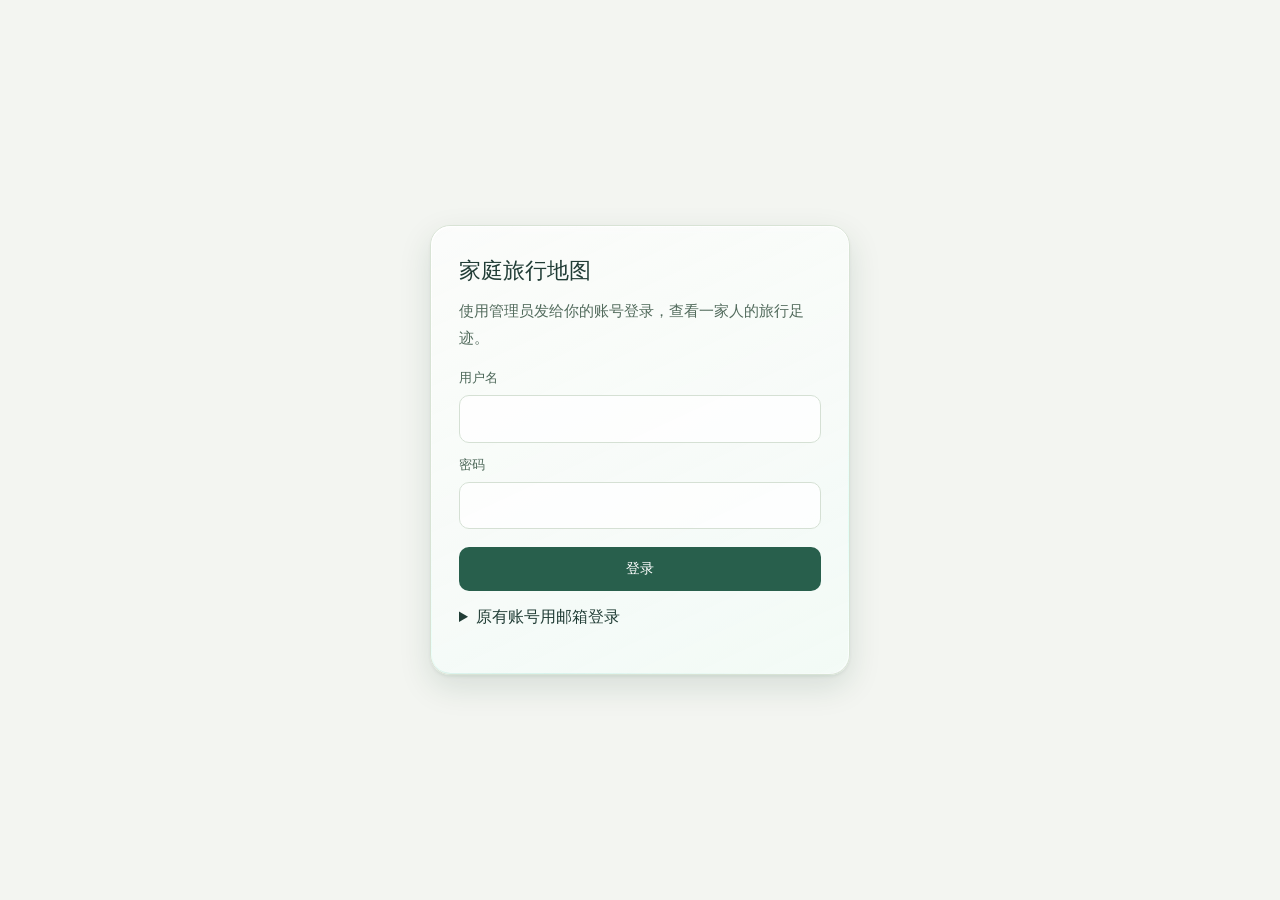
==== family-login-preview.html @ b5abd1bb "Refine both map UIs with convex glass and prevent map boundary overscroll" ====
<!doctype html>
<html lang="zh-CN">
<head>
  <meta name="referrer" content="no-referrer">
  <meta name="robots" content="noindex,nofollow">
  <meta charset="utf-8"><meta name="viewport" content="width=device-width,initial-scale=1,viewport-fit=cover">
  <meta name="theme-color" content="#f5f8f7"><meta name="description" content="把一家人走过的地方和照片，收藏在同一张地图上。">
  <title>我们的旅行地图</title>
  <link rel="icon" type="image/svg+xml" href="data:image/svg+xml,%3Csvg xmlns='http://www.w3.org/2000/svg' viewBox='0 0 48 48'%3E%3Crect width='48' height='48' rx='16' fill='%231ca58e'/%3E%3Cpath d='M24 7c-8 0-14 6-14 14 0 10 14 21 14 21s14-11 14-21c0-8-6-14-14-14zm0 19a6 6 0 1 1 0-12 6 6 0 0 1 0 12z' fill='white'/%3E%3C/svg%3E">
  <link rel="stylesheet" href="./leaflet.css" crossorigin="">
  <style>
    :root{font-family:Inter,-apple-system,BlinkMacSystemFont,"Segoe UI","PingFang SC","Microsoft YaHei",sans-serif;color:#213b44;background:#f5f8f7;font-synthesis:none;text-rendering:optimizeLegibility}*{box-sizing:border-box}body{margin:0;min-width:320px;height:100dvh;overflow:hidden}button,input,textarea{font:inherit}button{cursor:pointer}.app{height:100dvh;display:grid;grid-template-columns:310px minmax(0,1fr);position:relative}.rail{background:#f8fbfa;border-right:1px solid #e5eeeb;display:flex;flex-direction:column;z-index:500;padding:25px 21px 18px;min-width:0}.brand{display:flex;align-items:center;gap:11px;margin:0 0 23px}.brand-mark{width:40px;height:40px;border-radius:14px;background:#1ca58e;display:grid;place-items:center;color:white;box-shadow:0 5px 14px #1ca58e33}.brand-mark svg{width:23px}.brand h1{font-size:18px;letter-spacing:-.4px;margin:0;font-weight:750}.brand p{color:#82969a;font-size:13px;margin:3px 0 0}.search-wrap{position:relative}.search{width:100%;height:46px;border:1px solid #dfe9e6;border-radius:14px;padding:0 14px 0 41px;background:white;outline:0;font-size:15px;color:#233d43}.search:focus{border-color:#46b9a3;box-shadow:0 0 0 3px #1ca58e18}.search-icon{position:absolute;left:14px;top:14px;color:#82969a}.search-results{position:absolute;top:51px;left:0;right:0;background:white;border:1px solid #e2ebe8;border-radius:14px;box-shadow:0 12px 28px #193e3a1a;z-index:1000;overflow:hidden;display:none}.search-results.show{display:block}.search-result{display:block;width:100%;border:0;background:white;text-align:left;padding:12px 14px;color:#29434a}.search-result:hover{background:#f1f8f6}.search-result strong{display:block;font-size:14px}.search-result span{display:block;font-size:12px;color:#82969a;margin-top:3px}.section-head{display:flex;align-items:center;justify-content:space-between;margin:25px 0 11px}.section-head h2{font-size:14px;margin:0;color:#486067;font-weight:700}.count{font-size:12px;color:#83979b;background:#eaf1ef;border-radius:99px;padding:3px 8px}.place-list{overflow:auto;flex:1;margin:0 -8px;padding:0 8px}.place-row{display:flex;gap:11px;align-items:center;width:100%;border:0;background:transparent;text-align:left;padding:10px;border-radius:13px;color:#2d474e}.place-row:hover,.place-row.active{background:#eaf5f2}.place-emoji{width:39px;height:39px;border-radius:12px;background:#ddf2ec;display:grid;place-items:center;font-size:20px;flex:none}.place-row strong{display:block;font-size:14px;line-height:1.3}.place-row small{display:block;color:#7d9195;font-size:12px;margin-top:4px}.empty-list{color:#809397;font-size:14px;line-height:1.65;padding:14px 10px}.rail-foot{border-top:1px solid #e6eeeb;padding:13px 3px 0;color:#8a9b9d;font-size:12px;line-height:1.5}.map-shell{position:relative;min-width:0;height:100dvh;background:#dce9e7}.map{width:100%;height:100%}.leaflet-container{background:#dce9e7;font:inherit}.leaflet-control-attribution{font-size:10px!important}.map-top{position:absolute;z-index:450;top:22px;left:23px;right:23px;display:flex;justify-content:space-between;align-items:flex-start;pointer-events:none}.map-caption,.map-actions{pointer-events:auto}.map-caption{background:#ffffffed;backdrop-filter:blur(12px);border:1px solid #e7eeec;border-radius:15px;padding:12px 15px;box-shadow:0 4px 18px #23453e12}.map-caption b{font-size:14px;display:block}.map-caption span{font-size:12px;color:#7b8e91;display:block;margin-top:4px}.map-actions{display:flex;gap:9px}.pill-btn,.icon-btn{border:1px solid #e0e9e6;background:#ffffffed;color:#345057;box-shadow:0 4px 18px #23453e12;border-radius:13px;height:44px;padding:0 14px;display:flex;gap:8px;align-items:center;font-size:14px;font-weight:650}.pill-btn:hover,.icon-btn:hover{background:white;transform:translateY(-1px)}.pill-btn.primary{background:#1ca58e;color:#fff;border-color:#1ca58e}.pill-btn.primary:hover{background:#158a77}.icon-btn{width:44px;padding:0;justify-content:center}.map-hint{position:absolute;z-index:400;left:50%;bottom:22px;transform:translateX(-50%);background:#fffefaed;border:1px solid #e7eeec;padding:10px 15px;border-radius:99px;color:#5c7378;font-size:13px;box-shadow:0 5px 20px #23453e14;white-space:nowrap}.pin{width:34px;height:42px;position:relative}.pin-core{position:absolute;top:0;left:3px;width:28px;height:28px;background:#ee7960;border:3px solid white;border-radius:50% 50% 50% 5px;transform:rotate(-45deg);box-shadow:0 3px 8px #24413d48}.pin-core:after{content:"";position:absolute;width:7px;height:7px;border-radius:50%;background:white;top:8px;left:8px}.leaflet-marker-icon.selected-pin .pin-core{background:#158e7d;transform:rotate(-45deg) scale(1.12)}.panel{position:absolute;right:20px;top:20px;bottom:20px;width:min(390px,calc(100% - 40px));z-index:600;background:#fff;border:1px solid #e6eeeb;border-radius:22px;box-shadow:0 18px 50px #123b3533;display:flex;flex-direction:column;overflow:hidden;transform:translateX(calc(100% + 30px));transition:transform .28s cubic-bezier(.2,.75,.25,1)}.panel.open{transform:translateX(0)}.panel-head{padding:20px 20px 16px;border-bottom:1px solid #edf1ef;display:flex;align-items:flex-start;justify-content:space-between;gap:10px}.eyebrow{font-size:11px;letter-spacing:.08em;color:#1ca58e;font-weight:750}.panel-head h2{font-size:21px;margin:5px 0 0;line-height:1.2;overflow-wrap:anywhere}.panel-close{border:0;background:#f2f6f5;width:34px;height:34px;border-radius:11px;color:#5e7378;font-size:20px;flex:none}.panel-body{padding:18px 20px 26px;overflow:auto;flex:1}.field{margin-bottom:15px}.field label,.photo-head{display:block;color:#51686d;font-size:13px;font-weight:700;margin-bottom:7px}.field input,.field textarea{width:100%;border:1px solid #dfe8e5;border-radius:11px;padding:11px 12px;color:#29434a;background:#fbfdfc;font-size:15px;outline:none}.field input:focus,.field textarea:focus{border-color:#47b8a2;box-shadow:0 0 0 3px #1ca58e16}.field textarea{resize:vertical;min-height:72px;line-height:1.55}.field textarea.story{min-height:104px}.photo-head{display:flex;justify-content:space-between;align-items:center}.photo-head span{color:#849699;font-size:12px;font-weight:500}.photo-grid{display:grid;grid-template-columns:repeat(2,minmax(0,1fr));gap:9px}.photo-card{position:relative;aspect-ratio:1.2;border-radius:12px;overflow:hidden;background:#eaf2ef}.photo-card img{width:100%;height:100%;object-fit:cover;display:block}.photo-remove{position:absolute;top:6px;right:6px;border:0;background:#193c39d9;color:white;border-radius:50%;width:28px;height:28px;font-size:17px;line-height:1}.add-photo{aspect-ratio:1.2;border:1px dashed #a9c9c0;background:#f4faf8;border-radius:12px;color:#277d70;display:flex;flex-direction:column;align-items:center;justify-content:center;gap:5px;font-size:13px;font-weight:650}.add-photo:hover{background:#eaf7f3}.add-photo span:first-child{font-size:23px;font-weight:400}.panel-actions{display:flex;gap:8px;margin-top:19px}.save-btn,.delete-btn{height:43px;border-radius:12px;border:0;padding:0 15px;font-weight:700;font-size:14px}.save-btn{background:#1ca58e;color:#fff;flex:1}.save-btn:hover{background:#158a77}.delete-btn{background:#fff2ef;color:#b65241}.delete-btn:hover{background:#fee3dc}.toast{position:fixed;z-index:2000;bottom:23px;left:50%;transform:translate(-50%,14px);background:#1d4644;color:white;padding:11px 16px;border-radius:12px;font-size:14px;box-shadow:0 8px 30px #143b3a40;opacity:0;transition:.2s;pointer-events:none}.toast.show{opacity:1;transform:translate(-50%,0)}.modal-backdrop{position:fixed;inset:0;background:#16363378;z-index:1200;display:none;place-items:center;padding:18px}.modal-backdrop.show{display:grid}.modal{background:white;width:min(430px,100%);border-radius:20px;padding:23px;box-shadow:0 20px 60px #112f2c45}.modal h2{font-size:20px;margin:0}.modal p{color:#75898c;font-size:14px;line-height:1.55;margin:8px 0 18px}.modal .field{margin-bottom:13px}.modal-actions{display:flex;justify-content:flex-end;gap:9px;margin-top:20px}.cancel-btn{border:1px solid #dfe8e5;background:white;color:#52696e;border-radius:11px;padding:0 15px;height:42px}.toast.error{background:#a5473d}.leaflet-popup-content-wrapper{border-radius:13px}.leaflet-popup-content{font-size:14px;margin:12px 15px}.leaflet-popup-content b{font-size:15px}.leaflet-popup-content span{color:#768b8e;font-size:12px}
    @media(max-width:760px){.app{grid-template-columns:1fr;grid-template-rows:1fr}.rail{position:absolute;left:10px;right:10px;top:10px;padding:10px 12px;border:1px solid #e5eeeb;border-radius:17px;box-shadow:0 5px 22px #23453e18;background:#ffffffed;backdrop-filter:blur(12px);height:auto;max-height:45dvh}.brand{margin:0 0 9px}.brand-mark{width:34px;height:34px;border-radius:12px}.brand h1{font-size:16px}.brand p{font-size:12px}.section-head{margin:10px 0 3px}.place-list{max-height:100px}.rail-foot{display:none}.map-shell{height:100dvh}.map-top{top:auto;bottom:70px;left:12px;right:12px;align-items:flex-end}.map-caption{display:none}.map-actions{margin-left:auto}.map-hint{bottom:17px;font-size:12px;padding:9px 13px}.panel{top:auto;left:8px;right:8px;bottom:8px;width:auto;height:min(74dvh,670px);border-radius:21px;transform:translateY(calc(100% + 18px));transition:transform .28s cubic-bezier(.2,.75,.25,1)}.panel.open{transform:translateY(0)}.panel-head{padding:16px 18px 13px}.panel-body{padding:15px 18px 24px}.panel-head h2{font-size:19px}}
    @media(max-width:390px){.pill-btn{padding:0 11px;font-size:13px}.icon-btn,.pill-btn{height:41px}.icon-btn{width:41px}.rail{max-height:43dvh}}
  </style>
  <style>
    .leaflet-interactive.region-lit{filter:drop-shadow(0 0 3px #dfa536b0)}
    @media (hover:hover) and (pointer:fine) {
      body:not(.leaflet-dragging) #map path.leaflet-interactive:hover{fill:#bfe4d8}
      body:not(.leaflet-dragging) #map path.leaflet-interactive:not(.region-lit):hover{stroke:#528d7d;stroke-width:1.4px}
    }
    .region-name{background:none;border:0;pointer-events:none}
    .region-name span{display:block;width:max-content;transform:translate(-50%,-50%);white-space:pre;text-align:center;font-family:"PingFang SC","Microsoft YaHei UI","Microsoft YaHei",sans-serif;font-weight:600;letter-spacing:.025em;color:#244940;-webkit-text-stroke:2px #eff8f4;paint-order:stroke fill;line-height:1.2}
    .region-name.is-badge span{padding:0 2px;border-radius:3px;background:#eff8f4ed;-webkit-text-stroke:0}
    .region-name.is-selected span{color:#10372f}
    :root{--accent:#168575;--ink:#193c43;--line:#deebe7;--shadow:0 8px 32px #163e3910;color:var(--ink)}
    .app{grid-template-columns:300px minmax(0,1fr)}
    .rail{background:#fff;padding:28px 22px 20px;border-color:var(--line)}
    .brand{margin-bottom:28px}.brand h1{font-size:20px;letter-spacing:-.6px}.brand p{margin-top:6px}
    .brand-mark{background:var(--accent);border-radius:13px;box-shadow:none}
    .search{background:#f5f9f8;border-color:transparent;height:48px;border-radius:12px;font-size:16px}
    .section-head{margin-top:28px}.section-head h2{font-size:14px}.count{background:#eaf6f1;color:#287965;padding:5px 9px}
    .place-row{padding:12px 10px;margin:3px 0;transition:background .18s ease}.place-row strong{font-size:16px}.place-row small{margin-top:6px}
    .place-emoji{background:#edf6f2;color:var(--accent);font-size:21px;border-radius:50%}
    .empty-list{font-size:15px;border:1px dashed var(--line);border-radius:14px;margin-top:12px;padding:20px 15px;line-height:1.8}
    .rail-foot{padding-top:17px;line-height:1.8}.map-shell,.leaflet-container{background:#eaf2f6}
    .map-top{top:24px;left:26px;right:26px}.map-caption{background:#fffffff2;border:0;border-radius:12px;box-shadow:var(--shadow);padding:14px 18px}
    .map-caption b{font-size:15px}.map-caption span{margin-top:6px}
    .pill-btn,.icon-btn{box-shadow:var(--shadow);border-radius:12px;transition:background .18s ease,transform .18s ease;min-height:44px}
    .pill-btn.primary,.save-btn{background:var(--accent);border-color:var(--accent)}
    .map-hint{font-size:14px;background:#fffffff2;border:0;box-shadow:var(--shadow);max-width:calc(100% - 24px);white-space:normal;text-align:center;line-height:1.5}
    .panel{border:0;box-shadow:0 14px 60px #143a3326;border-radius:20px;transition:transform .36s cubic-bezier(.22,1,.36,1)}
    .panel-head{padding:24px 24px 18px}.panel-body{padding:20px 24px 26px}.eyebrow{color:var(--accent);font-size:12px}
    .field label,.photo-head{font-size:14px}.field input,.field textarea{font-size:16px;background:#f8fbfa;border-color:var(--line);line-height:1.6}
    .photo-card,.add-photo{border-radius:14px}.photo-card img{transition:transform .22s ease}.photo-card:hover img{transform:scale(1.035)}
    .save-btn,.delete-btn,.cancel-btn{min-height:44px;font-size:14px}.modal{border-radius:20px;padding:26px}.modal p{font-size:15px}
    button:focus-visible{outline:3px solid #69bbaa;outline-offset:3px}
    .leaflet-bar{border:0!important;box-shadow:var(--shadow)!important;border-radius:12px!important;overflow:hidden}
    .leaflet-bar a{width:40px!important;height:40px!important;line-height:40px!important;color:var(--ink)!important;border-color:var(--line)!important}
    @media(max-width:760px){.app{grid-template-columns:1fr}.rail{padding:12px 14px;border-radius:18px;max-height:36dvh;box-shadow:var(--shadow)}.brand{margin-bottom:10px}.brand h1{font-size:17px}.brand p{display:none}.section-head{margin-top:10px}.place-list{max-height:72px}.place-row{padding:8px}.place-row strong{font-size:14px}.place-row small{margin-top:3px}.empty-list{margin:4px 0;padding:10px;font-size:14px}.map-top{top:auto;left:14px;right:14px;bottom:82px}.map-hint{bottom:20px;font-size:12px}.panel-head{padding:18px}.panel-body{padding:18px}.leaflet-control-zoom{margin-bottom:156px!important}.search{height:44px}}
    @media(prefers-reduced-motion:reduce){*,*:before,*:after{transition:none!important;scroll-behavior:auto!important}}
  </style>
  <link rel="stylesheet" href="./family-glass-db95c814c8.css?v=20261111-convex">
</head>
<body>
  <main class="app" id="cloudMap" style="visibility:hidden" inert>
    <aside class="rail" aria-label="旅行地点">
      <div class="brand"><div class="brand-mark" aria-hidden="true"><svg viewBox="0 0 24 24" fill="none"><path d="M12 21s7-5.6 7-12A7 7 0 1 0 5 9c0 6.4 7 12 7 12Z" stroke="currentColor" stroke-width="2"/><circle cx="12" cy="9" r="2.5" fill="currentColor"/></svg></div><div><h1>我们的旅行地图</h1><p>把一起走过的路，留在这里</p></div></div>
      <div class="search-wrap"><span class="search-icon" aria-hidden="true">⌕</span><input id="search" class="search" placeholder="搜索城市或地区" autocomplete="off" aria-label="搜索城市或地区"><div id="searchResults" class="search-results" role="group" aria-label="搜索结果"></div></div>
      <div class="section-head"><h2>旅行足迹</h2><div class="rail-tools"><span id="placeCount" class="count">0 个地点</span><button id="accountAdminOpen" class="backup-link" hidden>账号管理</button><button id="cloudSignOut" class="backup-link">退出登录</button></div></div>
      <div id="placeList" class="place-list"><div class="empty-list">还没有旅行足迹。<br>搜索一座城市，或在地图上点一下，收藏你们一起去过的地方。</div></div>
      <div class="rail-foot" id="cloudRole">家庭共享 · 私密访问</div>
    </aside>
    <section class="map-shell" aria-label="世界旅行地图"><div id="map" class="map"></div>
      <div id="mapStatus" class="map-status">
        <p id="mapStatusText" role="status">正在加载地图…</p>
        <button id="mapRetry" class="save-btn" type="button" hidden>重试</button>
      </div>
      <div class="map-top"><div class="map-caption"><b>一家人的世界足迹</b><span id="mapCaption">每一枚标记，都是一段共同回忆</span></div><div class="map-actions"><button id="locateBtn" class="icon-btn" title="回到地图总览" aria-label="回到地图总览"><svg aria-hidden="true" width="21" height="21" viewBox="0 0 24 24" fill="none" stroke="currentColor" stroke-width="1.65"><circle cx="12" cy="12" r="9"/><ellipse cx="12" cy="12" rx="4" ry="9"/><path d="M3 12h18"/></svg></button><button id="addBtn" class="pill-btn primary"><span aria-hidden="true">＋</span> <span id="addLabel">添加地点</span></button></div></div>
      <div class="map-hint">点地区平滑放大 · 点“添加地点”记录旅程</div>
    </section>
    <aside id="detailPanel" class="panel" aria-label="地点详情" aria-hidden="true"><div class="panel-head"><div><div class="eyebrow">FAMILY TRIP</div><h2 id="panelTitle">新地点</h2></div><button id="closePanel" class="panel-close" aria-label="关闭详情">×</button></div><div class="panel-body">
      <div class="field"><label for="placeName">地点名称</label><input id="placeName" maxlength="80" placeholder="例如：京都"></div>
      <div class="field"><label for="placeDate">旅行日期</label><input id="placeDate" type="date"></div>
      <div class="field"><label for="placeIntro">地区简介</label><textarea id="placeIntro" maxlength="400" placeholder="这座城市有什么特别之处？"></textarea></div>
      <div class="field"><label for="placeMemory">旅行回忆</label><textarea id="placeMemory" class="story" maxlength="3000" placeholder="写下那天的小事、喜欢的风景，或一句只有家人懂的话…"></textarea></div>
      <div class="field"><div class="photo-head">旅行照片 <span id="photoCount">0 张</span></div><div id="photoGrid" class="photo-grid"></div><input id="photoInput" type="file" accept="image/*" multiple hidden></div>
    </div><div class="panel-actions"><button id="savePlace" class="save-btn">保存地点</button><button id="deletePlace" class="delete-btn">删除</button></div></aside>
  </main>
  <dialog id="addModal" class="modal" aria-labelledby="modalTitle"><h2 id="modalTitle">添加旅行地点</h2><p id="modalCoords">在地图上选中的位置</p><div class="field"><label for="newName">地点名称</label><input id="newName" maxlength="80" placeholder="例如：东京" autofocus></div><div class="field"><label for="newDate">旅行日期（可稍后补充）</label><input id="newDate" type="date"></div><p id="addError" role="alert" hidden></p><div class="modal-actions"><button id="cancelAdd" class="cancel-btn">取消</button><button id="confirmAdd" class="save-btn">添加地点</button></div></dialog>
  
  <section id="cloudLogin" class="modal" aria-labelledby="cloudTitle" style="position:fixed;inset:0;margin:auto;width:min(420px,calc(100% - 32px));height:max-content;z-index:2100">
    <h2 id="cloudTitle">家庭旅行地图</h2>
    <p>使用管理员发给你的账号登录，查看一家人的旅行足迹。</p>
    <form id="familyPasswordLogin" method="post">
      <div class="field"><label for="familyUsername">用户名</label><input id="familyUsername" name="username" autocomplete="username" autocapitalize="none" spellcheck="false" maxlength="32" required></div>
      <div class="field"><label for="familyPassword">密码</label><input id="familyPassword" name="password" type="password" autocomplete="current-password" required></div>
      <button class="save-btn" type="submit" disabled>登录</button>
    </form>
    <details style="margin-top:16px">
      <summary>原有账号用邮箱登录</summary>
      <form id="familyEmailLogin" method="post">
        <div class="field"><label for="familyEmail">邮箱</label><input id="familyEmail" name="email" type="email" autocomplete="email" required></div>
        <button class="save-btn" type="submit" disabled>发送登录链接</button>
      </form>
    </details>
    <p role="status" aria-live="polite">正在检查登录状态…</p>
    <noscript>需要启用 JavaScript 才能登录。</noscript>
  </section>
  <dialog id="accountAdminDialog" class="modal" aria-labelledby="accountAdminTitle">
    <h2 id="accountAdminTitle">家庭账号管理</h2>
    <div class="field"><label for="accountAdminTarget">共享成员</label><select id="accountAdminTarget"></select></div>
    <form id="accountAdminForm" method="post" autocomplete="off" hidden>
      <div class="field" data-account-role><label for="accountAdminRole">地图权限</label>
        <select id="accountAdminRole" name="role"><option value="viewer">仅观看</option><option value="editor">可编辑</option></select>
      </div>
      <div data-account-credentials>
        <div class="field"><label for="accountAdminUsername">用户名</label>
          <input id="accountAdminUsername" name="username" maxlength="32" autocapitalize="none" spellcheck="false">
        </div>
        <div class="field"><label for="accountAdminPassword">新密码</label>
          <input id="accountAdminPassword" name="password" type="password" autocomplete="new-password" maxlength="72" placeholder="至少 6 位">
        </div>
      </div>
      <div class="modal-actions">
        <button class="save-btn" value="create" hidden>创建账号</button>
        <button class="save-btn" value="role" hidden>保存权限</button>
        <button class="cancel-btn" value="credentials" hidden>保存登录信息</button>
        <button class="delete-btn" value="remove" hidden>撤销访问</button>
      </div>
    </form>
    <p role="status" aria-live="polite"></p>
    <div class="modal-actions"><button id="accountAdminClose" class="cancel-btn" type="button">关闭</button></div>
  </dialog>
  <style>
    #accountAdminDialog{max-height:calc(100dvh - 32px);overflow:auto}
    #accountAdminDialog select{width:100%;padding:10px 12px;font:inherit;font-size:16px;color:inherit;background:#f8fcfa;border:1px solid #a9c5bb;border-radius:12px}
    #accountAdminDialog .modal-actions{flex-wrap:wrap}
    #accountAdminDialog [hidden],#accountAdminOpen[hidden]{display:none!important}
  </style>
  <div id="toast" class="toast" role="status" aria-live="polite"></div>
  <script>
    (() => {
      const text = document.getElementById("mapStatusText");
      const retry = document.getElementById("mapRetry");
      const login = document.getElementById("cloudLogin");
      const status = () => login && !login.hidden ? login.querySelector('[role="status"]') : text;
      if (location.protocol === "file:") {
        status().textContent = "请通过网站或本地预览地址打开地图。直接双击文件时，浏览器无法读取地图数据。";
        return;
      }
      retry.onclick = () => location.reload();
      document.addEventListener("error", event => {
        const script = event.target;
        if (!(script instanceof HTMLScriptElement) ||
            (script.type !== "module" && script.getAttribute("src") !== "./leaflet.js")) return;
        const message = "页面组件加载失败，请检查网络后刷新页面。";
        text.textContent = status().textContent = message;
        retry.hidden = false;
      }, true);
    })();
  </script>
  <script src="./leaflet.js" crossorigin=""></script>
  <script src="./family-preview-supabase.js"></script>
  <script type="module">
  import {labelShape, labelFits} from "./region-labels.js";
  import {applyGlassRefraction} from "./family-glass-refraction-32a4d6b812.js?v=20261111-convex";
  import {connectFamilyMap} from './family-cloud-3916f37072.js';
  import {mountAccountAdmin} from './family-account-admin-31cff593af.js';
  const login = document.getElementById('cloudLogin');
  const loginStatus = login.querySelector('[role=status]');
  const publicKey = "sb_publishable_Q9QyR_4MxvnR4jQhRmH47A_Kttc7i7p";
  let cloud;
  if (!publicKey) {
    loginStatus.textContent = '这是独立预览，尚未配置云端连接。';
  } else {
    try {
      const {createClient} = globalThis.supabase;
      const client = createClient('https://qwtjczdsggctnvbtwxnr.supabase.co', publicKey, {auth:{storageKey:'family-map-cloud-auth-v1'}});
      cloud = await connectFamilyMap(client, login);
      if (cloud?.canEdit) mountAccountAdmin(client).catch(() => {});
      if (!cloud && loginStatus.textContent === '正在检查登录状态…') loginStatus.textContent = '';
    } catch {
      loginStatus.textContent = '登录服务暂不可用，请稍后重试。';
    }
  }
  if (cloud) {
  const cloudMap = document.getElementById('cloudMap');
  cloudMap.removeAttribute('inert');
  cloudMap.style.visibility = '';
  login.hidden = true;
  document.getElementById('cloudRole').textContent = cloud.canEdit ? '家庭共享 · 可编辑' : '家庭共享 · 仅查看';
  document.getElementById('cloudSignOut').onclick = async () => {
    try { await cloud.signOut(); } catch { alert('退出未完成，请重试。'); }
  };
  addEventListener('pageshow', event => { if (event.persisted) location.reload(); });
  if (!cloud.canEdit) {
    const rules = document.createElement('style');
    rules.textContent = '#addBtn,.panel-actions,.photo-remove,#addPhoto,.map-hint{display:none!important}';
    document.head.append(rules);
    for (const el of document.querySelectorAll('#detailPanel input,#detailPanel textarea')) el.readOnly = true;
  }
  (() => {
  const $ = (s) => document.querySelector(s);
  let places = [], markers = /* @__PURE__ */ new Map(), selectedId = null, pendingPoint = null, toastTimer;
  const reducedMotion = window.matchMedia("(prefers-reduced-motion: reduce)");
  const homeCenter = () => window.innerWidth <= 760 ? [31, 105] : [24, 8];
  const map = L.map("map", {
    zoomControl: false, minZoom: 2, maxZoom: 18, worldCopyJump: false,
    // GeoJSON has one world, so keep the camera inside its geographic coverage.
    maxBounds: [[-85, -180], [85, 180]], maxBoundsViscosity: 1,
    zoomAnimation: !reducedMotion.matches, inertia: !reducedMotion.matches,
    // Continuous zoom: the wheel no longer snaps between whole levels.
    zoomSnap: 0.15, wheelPxPerZoomLevel: 100, wheelDebounceTime: 25,
    inertiaDeceleration: 2800, inertiaMaxSpeed: 1600, easeLinearity: 0.2
  }).setView(homeCenter(), 2);
  reducedMotion.addEventListener("change", () => { map.options.inertia = !reducedMotion.matches; });
  L.control.zoom({ position: "bottomright" }).addTo(map);
  // Motion bus: live blur over a moving map is what makes panning stutter, so the
  // material is dropped for the duration of the gesture and restored once it settles.
  let idleTimer = 0;
  const setMoving = (on) => {
    document.body.classList.toggle("is-map-moving", on);
    if (!on) document.body.classList.remove("is-zooming");
  };
  map.on("movestart zoomstart", () => { clearTimeout(idleTimer); setMoving(true); });
  map.on("zoomstart", () => document.body.classList.add("is-zooming"));
  const settleMotion = () => { clearTimeout(idleTimer); idleTimer = setTimeout(() => setMoving(false), 110); };
  map.on("moveend zoomend resize", settleMotion);
  // A surface only gets its backdrop filter once it has finished sliding in.
  const syncForeground = () => document.body.classList.toggle("has-foreground", !!document.querySelector(".panel.open,dialog[open]"));
  const settleMaterial = (el, delay, onSettled) => {
    syncForeground();
    el.classList.remove("settled");
    clearTimeout(el.settleTimer);
    el.settleTimer = setTimeout(() => {
      el.classList.add("settled");
      onSettled?.();
    }, delay);
  };
  document.querySelectorAll("dialog").forEach(dialog => dialog.addEventListener("close", () => {
    clearTimeout(dialog.settleTimer);
    dialog.classList.remove("settled");
    syncForeground();
  }));
  applyGlassRefraction(document.querySelectorAll(".rail,.map-caption,.map-actions button,.leaflet-control-zoom,.panel"));
  map.attributionControl.addAttribution('World boundaries: <a href="https://www.naturalearthdata.com/about/terms-of-use/" target="_blank" rel="noreferrer">Natural Earth</a>');
  for (const [name, order] of [["countries", 400], ["administrative", 410], ["cities", 420]]) {
    map.createPane(name).style.zIndex = order;
  }
  const baseRegionStyle = { color: "#90b9ae", weight: 0.9, fillColor: "#d1ebe2", fillOpacity: 1, lineJoin: "round", smoothFactor: 0.5 };
  const litRegionStyle = { ...baseRegionStyle, color: "#a46619", weight: 2 };
  const motion = (duration = 1.2) => ({ duration, easeLinearity: 0.25, animate: !reducedMotion.matches });
  const visitCache = new WeakMap();
  let visitSignature = "";
  function pointInRing([x, y], ring) {
    let inside = false;
    for (let i = 0, j = ring.length - 1; i < ring.length; j = i++) {
      const [xi, yi] = ring[i], [xj, yj] = ring[j];
      if ((yi > y) !== (yj > y) && x < (xj - xi) * (y - yi) / (yj - yi) + xi) inside = !inside;
    }
    return inside;
  }
  function polygonContains(point, polygon) {
    return !!polygon?.length && pointInRing(point, polygon[0]) && !polygon.slice(1).some((ring) => pointInRing(point, ring));
  }
  function geometryContainsPoint(point, geometry) {
    if (geometry?.type === "Polygon") return polygonContains(point, geometry.coordinates);
    if (geometry?.type === "MultiPolygon") return geometry.coordinates.some((polygon) => polygonContains(point, polygon));
    return false;
  }
  function featureHasVisit(feature) {
    const cached = visitCache.get(feature);
    if (cached?.signature === visitSignature) return cached.lit;
    const lit = places.some((p) => Number.isFinite(p.lat) && Number.isFinite(p.lng) && geometryContainsPoint([Number(p.lng), Number(p.lat)], feature.geometry));
    visitCache.set(feature, { signature: visitSignature, lit });
    return lit;
  }
  function paintRegion(layer) {
    const hidden = layer === hiddenCountry || layer === hiddenProvince;
    const lit = featureHasVisit(layer.feature);
    layer.setStyle({ ...(lit ? litRegionStyle : baseRegionStyle), opacity: hidden ? 0 : 1, fillOpacity: hidden ? 0 : 1 });
    if (layer.getElement()) layer.getElement().style.pointerEvents = hidden ? "none" : "";
    layer.getElement()?.classList.toggle("region-lit", lit && !hidden);
    if (lit && !hidden) layer.bringToFront();
  }
  function renderVisitedRegions() {
    // Repainting 200+ paths (and re-appending them with bringToFront) costs a full
    // style recalc. Only do it when the set of visited coordinates actually changed.
    const next = places.map((p) => `${p.id}:${p.lat}:${p.lng}`).sort().join("|");
    if (next !== visitSignature) {
      visitSignature = next;
      countryLayer.eachLayer(paintRegion);
      adminLayer.eachLayer(paintRegion);
      cityLayer.eachLayer(paintRegion);
    }
    updateRegionNames();
  }
  let regionSelection = null, regionRevision = 0, pickingPoint = false;
  const adminCountryNames = { CHN: "中国", USA: "美国", AUS: "澳大利亚", TWN: "台湾", PRK: "朝鲜", KOR: "韩国", COD: "刚果（金）", COG: "刚果（布）" };
  function regionName(p) {
    return p.name || adminCountryNames[p.ADM0_A3] || p.NAME_ZH || p.NAME || p.name_en || p.ADMIN || "";
  }
  let hiddenCountry = null, hiddenProvince = null, labelFrame = 0, layoutZoom = map.getZoom();
  const namePoints = new WeakMap(), nameMarkers = new Map();
  const measure = document.createElement("canvas").getContext("2d");
  const widths = new Map();
  function textWidth(name, font) {
    const key = `${font}:${name}`;
    if (!widths.has(key)) {
      measure.font = `600 ${font}px "PingFang SC", "Microsoft YaHei UI", "Microsoft YaHei", sans-serif`;
      widths.set(key, measure.measureText(name).width + [...name].length * font * 0.025);
    }
    return widths.get(key);
  }
  function* labelOptions(name, p, font, compact) {
    if (compact) {
      if (/\p{Script=Han}/u.test(name)) {
        const chars = [...name].filter(c => /\p{Script=Han}/u.test(c));
        yield {lines:[chars.slice(0,4).join("")], font:9, badge:true};
        if (chars.length > 2) yield {lines:[chars.slice(0,2).join("")], font:9, badge:true};
        return;
      }
      const code = [p.ISO_A2, p.postal, p.ADM0_A3].find(s => /^[A-Z]{2,3}$/.test(s || ""));
      const abbrev = p.ABBREV || p.abbrev;
      if (abbrev && abbrev !== name && abbrev.length <= 7) yield {lines:[abbrev], font:9, badge:true};
      const short = code || name.replace(/[^\p{L}]/gu, "").slice(0, 3);
      yield {lines:[short || name], font:9, badge:true};
      return;
    }
    const words = name.replace(/-(?=\S)/g, "- ").split(/\s+/);
    for (const size of new Set([font, Math.min(font, 12), 10, 9])) {
      yield {lines:[name], font:size};
      // Break between words only, choosing the shortest two-line footprint.
      let wrapped = null, width = Infinity;
      for (let i = 1; i < words.length; i++) {
        const lines = [words.slice(0,i).join(" "), words.slice(i).join(" ")];
        const longest = Math.max(...lines.map(line => textWidth(line,size)));
        if (longest < width) { wrapped = lines; width = longest; }
      }
      if (wrapped) yield {lines:wrapped, font:size};
    }
  }
  const overlaps = (a, b) => a.left < b.right && a.right > b.left && a.top < b.bottom && a.bottom > b.top;
  function updateRegionNames() {
    if (!labelFrame) labelFrame = requestAnimationFrame(() => { labelFrame = 0; layoutNames(); });
  }
  function layoutNames(targetZoom = map.getZoom(), targetCenter = map.getCenter(), shrinking = false) {
    // Expanding one region replaces only its own label, not the neighboring countries.
    const layers = [...cityLayer.getLayers(), ...adminLayer.getLayers(), ...countryLayer.getLayers()];
    const scale = map.getZoomScale(targetZoom, 0), size = map.getSize(), view = map.getContainer().getBoundingClientRect();
    const origin = map.project(targetCenter, targetZoom).subtract(size.divideBy(2));
    const chrome = [...document.querySelectorAll(".rail,.map-caption,.map-actions,.map-hint,.leaflet-control-zoom,.panel.open")]
      .map(el => el.getBoundingClientRect()).filter(r => r.width && r.height)
      .map(r => ({left:r.left-view.left, right:r.right-view.left, top:r.top-view.top, bottom:r.bottom-view.top}));
    const candidates = [];
    for (const layer of layers) {
      if (layer === hiddenProvince || layer === hiddenCountry || (shrinking && !nameMarkers.has(layer))) continue;
      if (!namePoints.has(layer.feature.geometry)) {
        namePoints.set(layer.feature.geometry, labelShape(layer.feature.geometry, ([lng, lat]) => {
          const {x, y} = map.project([lat, lng], 0); return [x, y];
        }));
      }
      const shape = namePoints.get(layer.feature.geometry);
      const p = layer.feature.properties;
      const name = regionName(p);
      if (!shape || !name) continue;
      const selected = layer === regionSelection?.layer;
      const font = Math.min(size.x <= 760 ? 15 : 17, Math.max(10, Math.round(9 + Math.sqrt(Math.min(shape.width, shape.height) * scale) / 3)));
      const x = shape.anchor[0] * scale - origin.x, y = shape.anchor[1] * scale - origin.y;
      if (x < 0 || x > size.x || y < 0 || y > size.y) continue;
      const tier = layer.options.pane === "cities" ? 2 : layer.options.pane === "administrative" ? 1 : 0;
      candidates.push({layer, name, p, shape, selected, font, x, y, tier});
    }
    candidates.sort((a, b) => Number(b.selected) - Number(a.selected) || b.tier - a.tier || b.shape.area - a.shape.area);
    const boxes = [], visible = new Set();
    // Reserve room for full names first. Tiny regions get a centered badge, never
    // a label moved into a neighboring region; coincident badges wait for zoom.
    for (const compact of shrinking ? [false] : [false, true]) {
      for (const {layer, name, p, shape, selected, font, x, y, tier} of candidates) {
        if (visible.has(layer)) continue;
        let marker = nameMarkers.get(layer);
        const options = shrinking ? [marker.options.labelVariant] : labelOptions(name, p, font, compact);
        for (const variant of options) {
          const {lines, font, badge} = variant;
          const hw = Math.max(...lines.map(line => textWidth(line,font))) / 2 + (badge ? 3.5 : 1.5);
          const hh = font * 0.6 * lines.length + 1.5;
          // At world scale only, give prominent country names a little extra room.
          const fitScale = scale * (tier === 0 && targetZoom <= 2 && p.LABELRANK <= 3 ? 1.25 : 1);
          const box = {left:x-hw, right:x+hw, top:y-hh, bottom:y+hh};
          if (box.left < 0 || box.right > size.x || box.top < 0 || box.bottom > size.y ||
              chrome.some(b => overlaps(box,b)) || boxes.some(b => overlaps(box,b)) ||
              (!badge && !labelFits(shape,hw / fitScale,hh / fitScale))) continue;
          visible.add(layer);
          boxes.push(box);
          if (shrinking) break;
          if (!marker) {
            const anchor = map.unproject(L.point(...shape.anchor), 0);
            marker = L.marker(anchor, {interactive:false, keyboard:false,
              icon:L.divIcon({className:"region-name", html:"<span></span>", iconSize:[0,0], iconAnchor:[0,0]})}).addTo(map);
            nameMarkers.set(layer, marker);
          }
          const el = marker.getElement(), span = el.firstElementChild, text = lines.join("\n");
          if (span.textContent !== text) span.textContent = text;
          if (marker.options.labelVariant?.font !== font) span.style.fontSize = `${font}px`;
          marker.options.labelVariant = variant;
          el.dataset.regionName = name;
          el.classList.toggle("is-badge", !!badge);
          el.classList.toggle("is-selected", selected);
          break;
        }
      }
    }
    for (const [layer, marker] of nameMarkers) {
      if (!visible.has(layer)) { marker.remove(); nameMarkers.delete(layer); }
    }
    layoutZoom = map.getZoom();
  }
  // Panning reveals new names without waiting for pointer-up. Leave zoom animation
  // to the existing marker transforms, then do a final layout when the camera stops.
  let lastPanLabels = -Infinity;
  map.on("move", () => {
    const now = performance.now();
    if (document.body.classList.contains("is-zooming") || now - lastPanLabels < 80) return;
    lastPanLabels = now;
    updateRegionNames();
  });
  map.on("zoomend moveend resize", updateRegionNames);
  // The scale variable is scoped to the marker pane, not :root, so a zoom step only
  // invalidates the few label boxes instead of the whole document. Short zoom steps
  // scale the existing labels with the map; a long flight fades them out and lets the
  // post-flight layout drop them back in, which is what big map apps do.
  const labelPane = map.getPane("markerPane");
  let labelScale = 1, labelOpacity = 1;
  function onZoomFrame(zoom) {
    const delta = zoom - layoutZoom;
    const jump = Math.abs(delta) > 1;
    const scale = jump ? 1 : Math.min(1.25, Math.max(0.8, 2 ** delta));
    const opacity = jump ? 0 : 1;
    if (Math.abs(scale - labelScale) < 0.004 && opacity === labelOpacity) return;
    labelScale = scale;
    labelOpacity = opacity;
    labelPane.style.setProperty("--label-scale", scale.toFixed(4));
    labelPane.style.setProperty("--label-opacity", String(opacity));
  }
  map.on("zoomanim", (e) => onZoomFrame(e.zoom));
  map.on("move", () => onZoomFrame(map.getZoom()));
  map.on("zoomend", () => {
    labelPane.style.setProperty("--label-ms", "0ms");
    labelScale = 1; labelOpacity = 1;
    labelPane.style.setProperty("--label-scale", "1");
    labelPane.style.setProperty("--label-opacity", "1");
    requestAnimationFrame(() => labelPane.style.setProperty("--label-ms", "240ms"));
  });
  function clearCities() {
    cityLayer.clearLayers();
    const previous = hiddenProvince;
    hiddenProvince = null;
    if (previous) paintRegion(previous);
    updateRegionNames();
  }
  function restoreCountry() {
    const previous = hiddenCountry;
    hiddenCountry = null;
    if (previous) paintRegion(previous);
  }
  function zoomToRegion(layer, name, latlng, maxZoom = 9) {
    const bounds = layer.getBounds();
    if (!bounds.isValid()) return;
    map.stop();
    regionSelection = { name, latlng, layer };
    updateRegionNames();
    const mobile = window.innerWidth <= 760;
    map.flyToBounds(bounds, {
      paddingTopLeft: mobile ? [24, $(".rail").offsetHeight + 30] : [35, 90],
      paddingBottomRight: mobile ? [24, 130] : [35, 80],
      maxZoom, ...motion()
    });
    $("#mapCaption").textContent = `${name} · 探索这片足迹`;
    refreshMapActions();
  }
  function pickRegion(e, feature) {
    L.DomEvent.stopPropagation(e);
    if (!pickingPoint) return false;
    askAdd(e.latlng, regionName(feature.properties));
    return true;
  }
  const countryLayer = L.geoJSON(null, { pane:"countries", style: baseRegionStyle, onEachFeature: (feature, layer) => {
    layer.on("click", (e) => {
      if (pickRegion(e, feature)) return;
      const code = feature.properties?.ADM0_A3 || feature.properties?.ADM0_A3_EH;
      const revision = ++regionRevision;
      restoreCountry();
      clearCities();
      adminLayer.clearLayers();
      zoomToRegion(layer, regionName(feature.properties), e.latlng, 7);
      updateRegionNames();
      if (["CHN", "USA", "AUS"].includes(code)) {
        showAdminRegions(code, revision, layer);
        return;
      }
    });
    paintRegion(layer);
  } }).addTo(map);
  const adminLayer = L.geoJSON(null, { pane:"administrative", style: baseRegionStyle, onEachFeature: (feature, layer) => {
    layer.on("click", (e) => {
      if (pickRegion(e, feature)) return;
      const revision = ++regionRevision;
      clearCities();
      zoomToRegion(layer, feature.properties?.name || feature.properties?.name_en || "", e.latlng);
      updateRegionNames();
      if (feature.properties?.level === "province") showChinaCities(layer, revision);
    });
    paintRegion(layer);
  } }).addTo(map);
  const cityLayer = L.geoJSON(null, { pane:"cities", style: baseRegionStyle, onEachFeature: (feature, layer) => {
    layer.on("click", (e) => {
      if (pickRegion(e, feature)) return;
      ++regionRevision;
      zoomToRegion(layer, feature.properties.name, e.latlng, 11);
    });
    paintRegion(layer);
  } }).addTo(map);
  const chinaData = new Map();
  function chinaBoundaries(code) {
    const cached = chinaData.get(code);
    const request = cached || api(`/api/regions/${code}`).catch(error => {
      if (chinaData.get(code) === request) chinaData.delete(code);
      throw error;
    });
    chinaData.delete(code);
    chinaData.set(code, request);
    // Keep only recently used geometry. The active Leaflet layers hold their own references.
    if (chinaData.size > 3) chinaData.delete(chinaData.keys().next().value);
    return request;
  }
  async function showChinaCities(province, revision) {
    try {
      notify("正在载入市级边界…");
      const data = await chinaBoundaries(province.feature.properties.adcode);
      if (revision !== regionRevision) return;
      const features = data.features.filter((f) => f.properties?.name);
      if (!features.length) throw Error("没有市级边界");
      cityLayer.addData({ type: "FeatureCollection", features });
      hiddenProvince = province;
      paintRegion(province);
      renderVisitedRegions();
      $("#mapCaption").textContent = `${province.feature.properties.name} · 点击城市／区继续放大`;
      notify("市／区地图已载入，点击地区可放大并记录旅行");
    } catch {
      if (revision === regionRevision) notify("此地区的市级边界暂不可用，仍可添加旅行地点", true);
    }
  }
  let adminDataPromise = null;
  async function showAdminRegions(countryCode, revision, country) {
    try {
      notify("正在载入省／州地图…");
      if (countryCode === "CHN") {
        const data = await chinaBoundaries(100000);
        if (revision !== regionRevision) return;
        adminLayer.addData({ type: "FeatureCollection", features: data.features.filter((f) => f.properties?.name) });
        hiddenCountry = country;
        paintRegion(country);
        renderVisitedRegions();
        $("#mapCaption").textContent = "中国 · 点击省份查看市级地图";
        notify("点击省份进入市级地图；直辖市按区展示");
        return;
      }
      if (!adminDataPromise) adminDataPromise = fetch("./states.geojson").then((r) => {
        if (!r.ok) throw Error("地区边界暂不可用");
        return r.json();
      }).catch((e) => { adminDataPromise = null; throw e; });
      const data = await adminDataPromise;
      if (revision !== regionRevision) return;
      const features = data.features.filter((f) => {
        const code = String(f.properties?.iso_3166_2 || "");
        if (countryCode === "USA") return code.startsWith("US-") && !["US-PR", "US-GU", "US-VI", "US-MP", "US-AS", "US-UM"].includes(code);
        return ["AU-NSW", "AU-QLD", "AU-SA", "AU-TAS", "AU-VIC", "AU-WA", "AU-NT", "AU-ACT"].includes(code);
      });
      if (!features.length) throw Error("没有找到省／州边界");
      adminLayer.clearLayers();
      adminLayer.addData({ type: "FeatureCollection", features });
      hiddenCountry = country;
      paintRegion(country);
      renderVisitedRegions();
      $("#mapCaption").textContent = `${adminCountryNames[countryCode]} · 点击省／州继续放大`;
      refreshMapActions();
      notify("省／州地图已载入，已记录的地区会亮起");
    } catch (e) {
      if (revision === regionRevision) notify("省／州边界暂时无法载入，请检查网络后重试", true);
    }
  }
  function returnToWorld() {
    ++regionRevision;
    regionSelection = null;
    pickingPoint = false;
    restoreCountry();
    clearCities();
    map.stop();
    adminLayer.clearLayers();
    updateRegionNames();
    $("#mapCaption").textContent = "每一枚标记，都是一段共同回忆";
    refreshMapActions();
    map.flyTo(homeCenter(), 2, motion());
  }
  async function loadWorldMap() {
    $("#mapRetry").hidden = true;
    $("#mapStatusText").textContent = "正在加载地图…";
    try {
      const response = await fetch("./family-world-f7d02dca23.geojson");
      if (!response.ok) throw Error("Map data unavailable");
      const data = await response.json();
      if (!data.features?.length) throw Error("No country boundaries");
      countryLayer.addData(data);
      map.invalidateSize({animate:false});
      renderVisitedRegions();
      $("#mapStatus").hidden = true;
    } catch {
      countryLayer.clearLayers();
      $("#mapStatusText").textContent = "地图加载失败，请检查网络后重试。";
      $("#mapRetry").hidden = false;
    }
  }
  $("#mapRetry").onclick = loadWorldMap;
  // Embedded previews and mobile browser chrome can resize the container without
  // resizing the window. Leaflet must project again when its real size settles.
  let mapSizeFrame = 0;
  const syncMapSize = () => {
    cancelAnimationFrame(mapSizeFrame);
    mapSizeFrame = requestAnimationFrame(() => {
      map.invalidateSize({animate:false});
      updateRegionNames();
    });
  };
  if (typeof ResizeObserver !== "undefined") new ResizeObserver(syncMapSize).observe(map.getContainer());
  addEventListener("pageshow", syncMapSize);
  loadWorldMap();
  const api = cloud.api;
  function allPlaces() {
    return api("/api/places?focus=" + encodeURIComponent(selectedId || ""));
  }
  function saveRecord(p, base) {
    if (base) return api("/api/places/" + encodeURIComponent(p.id), {
      method: "PATCH", body: JSON.stringify({values:p,base})
    });
    const { photos, ...place } = p;
    return api("/api/places", { method: "PUT", body: JSON.stringify(place) });
  }
  function deleteRecord(id2) {
    return api("/api/places/" + encodeURIComponent(id2), { method: "DELETE" });
  }
  const id = () => crypto.randomUUID ? crypto.randomUUID() : Date.now().toString(36) + Math.random().toString(36).slice(2);
  function notify(message, error = false) {
    const el = $("#toast");
    el.textContent = message;
    el.classList.toggle("error", error);
    el.classList.add("show");
    clearTimeout(toastTimer);
    toastTimer = setTimeout(() => el.classList.remove("show"), 2600);
  }
  function esc(s = "") {
    return String(s).replace(/[&<>"']/g, (c) => ({ "&": "&amp;", "<": "&lt;", ">": "&gt;", '"': "&quot;", "'": "&#39;" })[c]);
  }
  function markerIcon(active = false) {
    return L.divIcon({ className: active ? "selected-pin" : "", html: '<span class="pin"><span class="pin-core"></span></span>', iconSize: [34, 42], iconAnchor: [17, 39] });
  }
  function dateLabel(s) {
    if (!s) return "\u65E5\u671F\u5F85\u8865\u5145";
    const d = /* @__PURE__ */ new Date(s + "T00:00:00");
    return new Intl.DateTimeFormat("zh-CN", { year: "numeric", month: "long", day: "numeric" }).format(d);
  }
  function render(keepFields = false) {
    places.sort((a, b) => (b.date || "").localeCompare(a.date || ""));
    renderVisitedRegions();
    $("#placeCount").textContent = places.length + " \u4E2A\u5730\u70B9";
    refreshMapActions();
    if (!regionSelection) $("#mapCaption").textContent = places.length ? `已经收藏 ${places.length} 段家庭旅行` : "每一枚标记，都是一段共同回忆";
    $("#placeList").innerHTML = places.length ? places.map((p) => `<button class="place-row ${p.id === selectedId ? "active" : ""}" data-id="${esc(p.id)}"><span class="place-emoji">\u{1F4CD}</span><span><strong>${esc(p.name || "\u672A\u547D\u540D\u5730\u70B9")}</strong><small>${esc(dateLabel(p.date))}</small></span></button>`).join("") : '<div class="empty-list">\u8FD8\u6CA1\u6709\u65C5\u884C\u8DB3\u8FF9\u3002<br>\u641C\u7D22\u4E00\u5EA7\u57CE\u5E02\uFF0C\u6216\u5728\u5730\u56FE\u4E0A\u70B9\u4E00\u4E0B\uFF0C\u6536\u85CF\u4F60\u4EEC\u4E00\u8D77\u53BB\u8FC7\u7684\u5730\u65B9\u3002</div>';
    places.forEach((p) => {
      if (!Number.isFinite(p.lat) || !Number.isFinite(p.lng)) return;
      let m = markers.get(p.id);
      if (!m) {
        const placeId = p.id;
        m = L.marker([p.lat, p.lng], { icon: markerIcon(placeId === selectedId) }).addTo(map).on("click", () => selectPlace(placeId));
        markers.set(p.id, m);
      } else {
        if (!m.getLatLng().equals([p.lat, p.lng])) m.setLatLng([p.lat, p.lng]);
        if (m.options.icon.options.className !== (p.id === selectedId ? "selected-pin" : "")) m.setIcon(markerIcon(p.id === selectedId));
      }
      m.bindPopup(`<b>${esc(p.name || "\u672A\u547D\u540D\u5730\u70B9")}</b><br><span>${esc(dateLabel(p.date))}</span>`);
    });
    for (const [key, m] of markers) if (!places.some((p) => p.id === key)) {
      map.removeLayer(m);
      markers.delete(key);
    }
    if (selectedId) {
      const p = places.find((x) => x.id === selectedId);
      if (p) fillPanel(p, keepFields);
    }
  }
  const detailFields = {name:"#placeName", date:"#placeDate", intro:"#placeIntro", memory:"#placeMemory"};
  let detailBaseline = {};
  let shownGallery = null;
  function clearGallery() {
    $("#photoGrid").replaceChildren();
    for (const url of shownGallery?.urls || []) URL.revokeObjectURL(url);
    shownGallery = null;
  }
  function renderGallery(p) {
    if (shownGallery && shownGallery.photos === p.photos && shownGallery.name === p.name) return;
    clearGallery();
    const urls = [];
    shownGallery = {photos:p.photos, name:p.name, urls};
    $("#photoCount").textContent = (p.photos || []).length + " \u5F20";
    $("#photoGrid").innerHTML = (p.photos || []).map((photo, i) => {
      let src = typeof photo === "string" ? photo : photo.url;
      if (photo?.blob instanceof Blob) {
        src = URL.createObjectURL(photo.blob);
        urls.push(src);
      }
      const image = src ? `<img src="${esc(src)}" alt="${esc(p.name || "\u65C5\u884C")}\u7167\u7247 ${i + 1}" loading="lazy" decoding="async">` : '<span class="photo-pending">正在加载照片…</span>';
      return `<div class="photo-card">${image}<button class="photo-remove" data-photo="${i}" aria-label="\u5220\u9664\u8FD9\u5F20\u7167\u7247">\xD7</button></div>`;
    }).join("") + '<button class="add-photo" id="addPhoto"><span>\uFF0B</span><span>\u6DFB\u52A0\u7167\u7247</span></button>';
  }
  function fillPanel(p, keepFields = false) {
    for (const [key, field] of Object.entries(detailFields)) {
      const input = $(field), value = p[key] || "";
      if (!keepFields || input.value === detailBaseline[key] || input.value === value) {
        input.value = value;
        detailBaseline[key] = value;
      }
    }
    renderGallery(p);
    $("#panelTitle").textContent = p.name || "\u672A\u547D\u540D\u5730\u70B9";
    $("#deletePlace").style.display = p.id === "draft" ? "none" : "block";
  }
  function openPanel() {
    const el = $("#detailPanel");
    el.classList.add("open");
    el.setAttribute("aria-hidden", "false");
    settleMaterial(el, 340, updateRegionNames);
    updateRegionNames();
  }
  function hasUnsavedDetails() {
    return selectedId && Object.entries(detailFields).some(([key, field]) => $(field).value !== detailBaseline[key]);
  }
  function canLeaveDetails() {
    return !hasUnsavedDetails() ||
      window.confirm("有未保存的修改。要放弃这些修改吗？");
  }
  function closePanel(force = false) {
    if (!force && !canLeaveDetails()) return false;
    const el = $("#detailPanel");
    clearTimeout(el.settleTimer);
    el.classList.remove("open", "settled");
    el.setAttribute("aria-hidden", "true");
    syncForeground();
    clearGallery();
    selectedId = null;
    detailBaseline = {};
    render();
    return true;
  }
  function selectPlace(placeId) {
    if (placeId === selectedId) return;
    if (!canLeaveDetails()) return;
    selectedId = placeId;
    render();
    refreshCloud(true);
    openPanel();
    const p = places.find((x) => x.id === placeId);
    if (p && Number.isFinite(p.lat) && Number.isFinite(p.lng)) map.panTo([p.lat, p.lng], motion(0.45));
  }
  function refreshMapActions() {
    const hint = $(".map-hint");
    hint.hidden = !pickingPoint && places.length > 0;
    hint.textContent = pickingPoint ? "点选地图上的位置 · Esc 取消" : "点地区放大 · 添加地点记录旅程";
    $("#map").classList.toggle("picking-point", pickingPoint);
    $("#addLabel").textContent = pickingPoint ? "取消选点" : regionSelection ? "记录到这里" : "添加地点";
    updateRegionNames();
  }
  function askAdd(latlng, name = "") {
    if (!cloud.canEdit) return;
    if ($("#addModal").open || (selectedId && !closePanel())) return;
    pickingPoint = false;
    refreshMapActions();
    pendingPoint = { lat: latlng.lat, lng: latlng.lng };
    $("#modalCoords").textContent = name ? `记录位置：${name}` : "记录地图上选中的位置";
    $("#newName").value = name;
    $("#newDate").value = "";
    $("#addError").hidden = true;
    $("#addModal").showModal();
    settleMaterial($("#addModal"), 300);
  }
  map.on("click", (e) => askAdd(e.latlng));
  $("#addBtn").onclick = () => {
    if (regionSelection && !pickingPoint) askAdd(regionSelection.latlng, regionSelection.name);
    else { pickingPoint = !pickingPoint; refreshMapActions(); }
  };
  $("#locateBtn").onclick = returnToWorld;
  $("#closePanel").onclick = () => closePanel();
  $("#cancelAdd").onclick = () => { if (!$("#confirmAdd").disabled) $("#addModal").close(); };
  $("#addModal").oncancel = (e) => { if ($("#confirmAdd").disabled) e.preventDefault(); };
  $("#addModal").onclick = (e) => {
    if (e.target === $("#addModal")) {
      const r = e.target.getBoundingClientRect();
      if (!$("#confirmAdd").disabled && (e.clientX < r.left || e.clientX > r.right || e.clientY < r.top || e.clientY > r.bottom)) e.target.close();
    }
  };
  document.addEventListener("keydown", e => {
    if (e.key === "Escape" && !$("#addModal").open && pickingPoint) {
      pickingPoint = false;
      refreshMapActions();
    }
  });
  $("#confirmAdd").onclick = async () => {
    const name = $("#newName").value.trim();
    if (!name || !pendingPoint || $("#confirmAdd").disabled) {
      $("#newName").focus();
      return;
    }
    const p = { id: id(), name, date: $("#newDate").value, lat: pendingPoint.lat, lng: pendingPoint.lng, intro: "", memory: "", photos: [], createdAt: (/* @__PURE__ */ new Date()).toISOString() };
    $("#confirmAdd").disabled = true;
    try {
      await saveRecord(p);
      places.push(p);
      $("#addModal").close();
      render();
      selectPlace(p.id);
      notify("\u5730\u70B9\u5DF2\u6DFB\u52A0\uFF0C\u6240\u5728\u533A\u57DF\u5DF2\u70B9\u4EAE \u2728");
    } catch (e) {
      $("#addError").textContent = "保存失败，请检查网络和编辑权限后重试。";
      $("#addError").hidden = false;
    } finally { $("#confirmAdd").disabled = false; }
  };
  $("#placeList").onclick = (e) => {
    const b = e.target.closest("[data-id]");
    if (b) selectPlace(b.dataset.id);
  };
  $("#savePlace").onclick = async () => {
    const p = places.find((x) => x.id === selectedId);
    if (!p) { notify("该地点已在其他设备上删除。", true); return; }
    const updated = {...p, ...Object.fromEntries(Object.entries(detailFields).map(([key, field]) => [key, $(field).value.trim()]))};
    updated.name ||= "未命名地点";
    try {
      await saveRecord(updated, detailBaseline);
      if (selectedId === p.id) detailBaseline = Object.fromEntries(Object.keys(detailFields).map(key => [key, updated[key]]));
      Object.assign(p, updated);
      render(true);
      refreshCloud(true);
      notify("\u65C5\u884C\u8BB0\u5F55\u5DF2\u4FDD\u5B58\uFF0C\u6240\u5728\u533A\u57DF\u5DF2\u70B9\u4EAE \u2728");
    } catch (e) {
      notify(e?.code === "FAMILY_MAP_CONFLICT" ? e.message : "\u4FDD\u5B58\u5931\u8D25\uFF0C\u8BF7\u68C0\u67E5\u6D4F\u89C8\u5668\u5B58\u50A8\u7A7A\u95F4", true);
    }
  };
  $("#deletePlace").onclick = async () => {
    const p = places.find((x) => x.id === selectedId);
    if (!p) return;
    if (!confirm(`\u5220\u9664\u201C${p.name}\u201D\u53CA\u5176 ${p.photos.length} \u5F20\u7167\u7247\uFF1F\u6B64\u64CD\u4F5C\u65E0\u6CD5\u64A4\u9500\u3002`)) return;
    try {
      await deleteRecord(p.id);
      places = places.filter((x) => x.id !== p.id);
      if (selectedId === p.id) closePanel(true);
      else render(true);
      notify("\u5730\u70B9\u53CA\u7167\u7247\u5DF2\u5220\u9664\uFF0C\u6240\u5728\u533A\u57DF\u5DF2\u7184\u706D");
    } catch (e) {
      notify("\u5220\u9664\u5931\u8D25\uFF0C\u8BF7\u7A0D\u540E\u518D\u8BD5", true);
    }
  };
  $("#photoGrid").onclick = async (e) => {
    if (e.target.closest("#addPhoto")) {
      $("#photoInput").click();
      return;
    }
    const b = e.target.closest("[data-photo]");
    if (b) {
      const index = Number(b.dataset.photo);
      const p = places.find((x) => x.id === selectedId), photo = p?.photos?.[index];
      if (!p || !photo) return;
      try {
        await api(`/api/photos/${encodeURIComponent(p.id)}/${encodeURIComponent(photo.id)}`, { method: "DELETE" });
        p.photos = p.photos.filter(item => item.id !== photo.id);
        if (selectedId === p.id) fillPanel(p, true);
        notify("\u7167\u7247\u5DF2\u5220\u9664");
      } catch {
        notify("\u5220\u9664\u5931\u8D25\uFF0C\u8BF7\u7A0D\u540E\u91CD\u8BD5", true);
      }
    }
  };
  $("#photoInput").onchange = async (e) => {
    const files = [...e.target.files];
    const p = places.find((x) => x.id === selectedId);
    if (!p || !files.length) return;
    const allowed = files.filter((f) => f.type.startsWith("image/"));
    let uploaded = 0, skipped = files.length - allowed.length;
    let photoError = skipped ? "只支持添加图片文件。" : "";
    e.target.disabled = true;
    try {
      for (const f of allowed) {
        const form = new FormData();
        form.append("file", f);
        try {
          await api(`/api/photos/${encodeURIComponent(p.id)}`, { method: "POST", body: form });
          uploaded++;
        } catch (error) {
          skipped++;
          photoError = error?.message || "请稍后重试。";
        }
      }
      if (uploaded) {
        places = await allPlaces();
        render(true);
      }
      if (skipped) notify(`已添加 ${uploaded} 张，${skipped} 张未上传。${photoError}`, true);
      else notify(`已添加 ${uploaded} 张照片`);
    } catch {
      notify(uploaded ? `已上传 ${uploaded} 张照片，请刷新后查看。` : "照片未能保存，请检查网络或浏览器存储后重试。", true);
    } finally {
      e.target.value = "";
      e.target.disabled = false;
    }
  };
  const cityIndex = [["\u5317\u4EAC", 39.9042, 116.4074, "beijing \u5317\u4EAC Beijing"], ["\u4E0A\u6D77", 31.2304, 121.4737, "shanghai \u4E0A\u6D77 Shanghai"], ["\u6210\u90FD", 30.5728, 104.0668, "chengdu \u6210\u90FD Chengdu"], ["\u676D\u5DDE", 30.2741, 120.1551, "hangzhou \u676D\u5DDE Hangzhou"], ["\u897F\u5B89", 34.3416, 108.9398, "xian \u897F\u5B89 Xi\u2019an"], ["\u9999\u6E2F", 22.3193, 114.1694, "hong kong \u9999\u6E2F Hong Kong"], ["\u4E1C\u4EAC", 35.6762, 139.6503, "tokyo \u4E1C\u4EAC Tokyo"], ["\u4EAC\u90FD", 35.0116, 135.7681, "kyoto \u4EAC\u90FD Kyoto"], ["\u5927\u962A", 34.6937, 135.5023, "osaka \u5927\u962A Osaka"], ["\u9996\u5C14", 37.5665, 126.978, "seoul \u9996\u5C14 Seoul"], ["\u65B0\u52A0\u5761", 1.3521, 103.8198, "singapore \u65B0\u52A0\u5761 Singapore"], ["\u66FC\u8C37", 13.7563, 100.5018, "bangkok \u66FC\u8C37 Bangkok"], ["\u5DF4\u9ECE", 48.8566, 2.3522, "paris \u5DF4\u9ECE Paris"], ["\u4F26\u6566", 51.5072, -0.1276, "london \u4F26\u6566 London"], ["\u7F57\u9A6C", 41.9028, 12.4964, "rome \u7F57\u9A6C Rome"], ["\u7EBD\u7EA6", 40.7128, -74.006, "new york \u7EBD\u7EA6 New York"], ["\u6D1B\u6749\u77F6", 34.0522, -118.2437, "los angeles \u6D1B\u6749\u77F6 Los Angeles"], ["\u65E7\u91D1\u5C71", 37.7749, -122.4194, "san francisco \u65E7\u91D1\u5C71 San Francisco"], ["\u6089\u5C3C", -33.8688, 151.2093, "sydney \u6089\u5C3C Sydney"], ["\u58A8\u5C14\u672C", -37.8136, 144.9631, "melbourne \u58A8\u5C14\u672C Melbourne"], ["\u6E29\u54E5\u534E", 49.2827, -123.1207, "vancouver \u6E29\u54E5\u534E Vancouver"], ["\u8FEA\u62DC", 25.2048, 55.2708, "dubai \u8FEA\u62DC Dubai"], ["\u4F0A\u65AF\u5766\u5E03\u5C14", 41.0082, 28.9784, "istanbul \u4F0A\u65AF\u5766\u5E03\u5C14 Istanbul"], ["\u4E09\u4E9A", 18.2528, 109.5119, "sanya \u4E09\u4E9A Sanya"]];
  function showSearchResults(data, local = false) {
    const box = $("#searchResults");
    box.innerHTML = data.length ? `${local ? '<div class="search-result"><strong>\u7F51\u7EDC\u4E0D\u53EF\u7528 \xB7 \u5E38\u7528\u57CE\u5E02</strong><span>\u4ECD\u53EF\u641C\u7D22\u4E0B\u5217\u5E38\u89C1\u65C5\u884C\u76EE\u7684\u5730</span></div>' : ""}${data.map((r, i) => `<button class="search-result" data-result="${i}"><strong>${esc(r.name || r.display_name.split(",")[0])}</strong><span>${esc(r.display_name)}</span></button>`).join("")}` : '<div class="search-result"><strong>\u6CA1\u6709\u5339\u914D\u7684\u5730\u70B9</strong><span>\u8BD5\u8BD5\u82F1\u6587\u540D\uFF0C\u6216\u76F4\u63A5\u5728\u5730\u56FE\u4E0A\u70B9\u9009\u4F4D\u7F6E</span></div>';
    box.dataset.items = JSON.stringify(data);
    box.classList.add("show");
  }
  function showOfflineResults(q) {
    const hits = cityIndex.filter((c) => c[3].toLowerCase().includes(q.toLowerCase())).slice(0, 6).map((c) => ({ name: c[0], lat: c[1], lon: c[2], display_name: `${c[0]} \xB7 \u5E38\u7528\u57CE\u5E02` }));
    showSearchResults(hits, true);
  }
  let searchTimer;
  $("#search").oninput = () => {
    clearTimeout(searchTimer);
    const q = $("#search").value.trim(), box = $("#searchResults");
    if (q.length < 2) {
      box.classList.remove("show");
      return;
    }
    box.innerHTML = '<div class="search-result"><strong>\u6B63\u5728\u641C\u7D22\u2026</strong></div>';
    box.classList.add("show");
    searchTimer = setTimeout(async () => {
      showOfflineResults(q);
      try {
        const res = await fetch(`https://nominatim.openstreetmap.org/search?format=jsonv2&limit=6&accept-language=zh-CN&q=${encodeURIComponent(q)}`, { signal: AbortSignal.timeout(6e3) });
        if (!res.ok) throw new Error();
        const data = await res.json();
        if (data.length && $("#search").value.trim() === q && box.classList.contains("show")) showSearchResults(data);
      } catch (e) {
      }
    }, 300);
  };
  $("#searchResults").onclick = (e) => {
    const b = e.target.closest("[data-result]");
    if (!b) return;
    if (selectedId && !closePanel()) return;
    const r = JSON.parse($("#searchResults").dataset.items)[Number(b.dataset.result)];
    const point = { lat: Number(r.lat), lng: Number(r.lon) }, name = r.name || r.display_name.split(",")[0];
    $("#searchResults").classList.remove("show");
    $("#search").value = name;
    regionSelection = {name, latlng:point};
    pickingPoint = false;
    refreshMapActions();
    map.stop();
    map.flyTo(point, Math.max(map.getZoom(), 9), motion());
    $("#mapCaption").textContent = `${name} · 可记录到这里`;
  };
  document.addEventListener("click", (e) => {
    if (!e.target.closest(".search-wrap")) $("#searchResults").classList.remove("show");
  });
  $("#search").onkeydown = (e) => {
    if (e.key === "Escape") $("#searchResults").classList.remove("show");
    if (e.key === "Enter") $("#searchResults").querySelector("[data-result]")?.click();
  };
  let refreshing = false, refreshAgain = false, syncFailed = false;
  async function refreshCloud(immediate = false) {
    if (document.hidden || navigator.onLine === false || cloud.pendingWrites) return;
    if (refreshing) { refreshAgain ||= immediate; return; }
    refreshing = true;
    const version = cloud.writeVersion, focus = selectedId;
    try {
      const next = await allPlaces();
      if (cloud.writeVersion !== version || selectedId !== focus) {
        refreshAgain = true;
        return;
      }
      syncFailed = false;
      const previous = new Map(places.map(p => [p.id, p]));
      if (next.length === previous.size && next.every(p => JSON.stringify(p) === JSON.stringify(previous.get(p.id)))) return;
      places = next;
      if (focus && !next.some(p => p.id === focus)) {
        if (!hasUnsavedDetails()) { closePanel(true); return; }
        if (previous.has(focus)) notify('此地点已在其他设备删除，当前输入暂时保留。', true);
      }
      render(true);
    } catch {
      if (!syncFailed) notify('共享地图暂时无法同步，连接恢复后会重试。', true);
      syncFailed = true;
    } finally {
      refreshing = false;
      if (refreshAgain) { refreshAgain = false; refreshCloud(true); }
    }
  }
  const syncNow = () => refreshCloud(true);
  syncNow();
  try { cloud.watch(syncNow); } catch {}
  setInterval(refreshCloud, 6000);
  addEventListener('focus', syncNow);
  addEventListener('online', syncNow);
  document.addEventListener('visibilitychange', syncNow);
})();
  }
  </script>
</body>
</html>
---- leaflet.css ----
/* required styles */

.leaflet-pane,
.leaflet-tile,
.leaflet-marker-icon,
.leaflet-marker-shadow,
.leaflet-tile-container,
.leaflet-pane > svg,
.leaflet-pane > canvas,
.leaflet-zoom-box,
.leaflet-image-layer,
.leaflet-layer {
	position: absolute;
	left: 0;
	top: 0;
	}
.leaflet-container {
	overflow: hidden;
	}
.leaflet-tile,
.leaflet-marker-icon,
.leaflet-marker-shadow {
	-webkit-user-select: none;
	   -moz-user-select: none;
	        user-select: none;
	  -webkit-user-drag: none;
	}
/* Prevents IE11 from highlighting tiles in blue */
.leaflet-tile::selection {
	background: transparent;
}
/* Safari renders non-retina tile on retina better with this, but Chrome is worse */
.leaflet-safari .leaflet-tile {
	image-rendering: -webkit-optimize-contrast;
	}
/* hack that prevents hw layers "stretching" when loading new tiles */
.leaflet-safari .leaflet-tile-container {
	width: 1600px;
	height: 1600px;
	-webkit-transform-origin: 0 0;
	}
.leaflet-marker-icon,
.leaflet-marker-shadow {
	display: block;
	}
/* .leaflet-container svg: reset svg max-width decleration shipped in Joomla! (joomla.org) 3.x */
/* .leaflet-container img: map is broken in FF if you have max-width: 100% on tiles */
.leaflet-container .leaflet-overlay-pane svg {
	max-width: none !important;
	max-height: none !important;
	}
.leaflet-container .leaflet-marker-pane img,
.leaflet-container .leaflet-shadow-pane img,
.leaflet-container .leaflet-tile-pane img,
.leaflet-container img.leaflet-image-layer,
.leaflet-container .leaflet-tile {
	max-width: none !important;
	max-height: none !important;
	width: auto;
	padding: 0;
	}

.leaflet-container img.leaflet-tile {
	/* See: https://bugs.chromium.org/p/chromium/issues/detail?id=600120 */
	mix-blend-mode: plus-lighter;
}

.leaflet-container.leaflet-touch-zoom {
	-ms-touch-action: pan-x pan-y;
	touch-action: pan-x pan-y;
	}
.leaflet-container.leaflet-touch-drag {
	-ms-touch-action: pinch-zoom;
	/* Fallback for FF which doesn't support pinch-zoom */
	touch-action: none;
	touch-action: pinch-zoom;
}
.leaflet-container.leaflet-touch-drag.leaflet-touch-zoom {
	-ms-touch-action: none;
	touch-action: none;
}
.leaflet-container {
	-webkit-tap-highlight-color: transparent;
}
.leaflet-container a {
	-webkit-tap-highlight-color: rgba(51, 181, 229, 0.4);
}
.leaflet-tile {
	filter: inherit;
	visibility: hidden;
	}
.leaflet-tile-loaded {
	visibility: inherit;
	}
.leaflet-zoom-box {
	width: 0;
	height: 0;
	-moz-box-sizing: border-box;
	     box-sizing: border-box;
	z-index: 800;
	}
/* workaround for https://bugzilla.mozilla.org/show_bug.cgi?id=888319 */
.leaflet-overlay-pane svg {
	-moz-user-select: none;
	}

.leaflet-pane         { z-index: 400; }

.leaflet-tile-pane    { z-index: 200; }
.leaflet-overlay-pane { z-index: 400; }
.leaflet-shadow-pane  { z-index: 500; }
.leaflet-marker-pane  { z-index: 600; }
.leaflet-tooltip-pane   { z-index: 650; }
.leaflet-popup-pane   { z-index: 700; }

.leaflet-map-pane canvas { z-index: 100; }
.leaflet-map-pane svg    { z-index: 200; }

.leaflet-vml-shape {
	width: 1px;
	height: 1px;
	}
.lvml {
	behavior: url(#default#VML);
	display: inline-block;
	position: absolute;
	}


/* control positioning */

.leaflet-control {
	position: relative;
	z-index: 800;
	pointer-events: visiblePainted; /* IE 9-10 doesn't have auto */
	pointer-events: auto;
	}
.leaflet-top,
.leaflet-bottom {
	position: absolute;
	z-index: 1000;
	pointer-events: none;
	}
.leaflet-top {
	top: 0;
	}
.leaflet-right {
	right: 0;
	}
.leaflet-bottom {
	bottom: 0;
	}
.leaflet-left {
	left: 0;
	}
.leaflet-control {
	float: left;
	clear: both;
	}
.leaflet-right .leaflet-control {
	float: right;
	}
.leaflet-top .leaflet-control {
	margin-top: 10px;
	}
.leaflet-bottom .leaflet-control {
	margin-bottom: 10px;
	}
.leaflet-left .leaflet-control {
	margin-left: 10px;
	}
.leaflet-right .leaflet-control {
	margin-right: 10px;
	}


/* zoom and fade animations */

.leaflet-fade-anim .leaflet-popup {
	opacity: 0;
	-webkit-transition: opacity 0.2s linear;
	   -moz-transition: opacity 0.2s linear;
	        transition: opacity 0.2s linear;
	}
.leaflet-fade-anim .leaflet-map-pane .leaflet-popup {
	opacity: 1;
	}
.leaflet-zoom-animated {
	-webkit-transform-origin: 0 0;
	    -ms-transform-origin: 0 0;
	        transform-origin: 0 0;
	}
svg.leaflet-zoom-animated {
	will-change: transform;
}

.leaflet-zoom-anim .leaflet-zoom-animated {
	-webkit-transition: -webkit-transform 0.25s cubic-bezier(0,0,0.25,1);
	   -moz-transition:    -moz-transform 0.25s cubic-bezier(0,0,0.25,1);
	        transition:         transform 0.25s cubic-bezier(0,0,0.25,1);
	}
.leaflet-zoom-anim .leaflet-tile,
.leaflet-pan-anim .leaflet-tile {
	-webkit-transition: none;
	   -moz-transition: none;
	        transition: none;
	}

.leaflet-zoom-anim .leaflet-zoom-hide {
	visibility: hidden;
	}


/* cursors */

.leaflet-interactive {
	cursor: pointer;
	}
.leaflet-grab {
	cursor: -webkit-grab;
	cursor:    -moz-grab;
	cursor:         grab;
	}
.leaflet-crosshair,
.leaflet-crosshair .leaflet-interactive {
	cursor: crosshair;
	}
.leaflet-popup-pane,
.leaflet-control {
	cursor: auto;
	}
.leaflet-dragging .leaflet-grab,
.leaflet-dragging .leaflet-grab .leaflet-interactive,
.leaflet-dragging .leaflet-marker-draggable {
	cursor: move;
	cursor: -webkit-grabbing;
	cursor:    -moz-grabbing;
	cursor:         grabbing;
	}

/* marker & overlays interactivity */
.leaflet-marker-icon,
.leaflet-marker-shadow,
.leaflet-image-layer,
.leaflet-pane > svg path,
.leaflet-tile-container {
	pointer-events: none;
	}

.leaflet-marker-icon.leaflet-interactive,
.leaflet-image-layer.leaflet-interactive,
.leaflet-pane > svg path.leaflet-interactive,
svg.leaflet-image-layer.leaflet-interactive path {
	pointer-events: visiblePainted; /* IE 9-10 doesn't have auto */
	pointer-events: auto;
	}

/* visual tweaks */

.leaflet-container {
	background: #ddd;
	outline-offset: 1px;
	}
.leaflet-container a {
	color: #0078A8;
	}
.leaflet-zoom-box {
	border: 2px dotted #38f;
	background: rgba(255,255,255,0.5);
	}


/* general typography */
.leaflet-container {
	font-family: "Helvetica Neue", Arial, Helvetica, sans-serif;
	font-size: 12px;
	font-size: 0.75rem;
	line-height: 1.5;
	}


/* general toolbar styles */

.leaflet-bar {
	box-shadow: 0 1px 5px rgba(0,0,0,0.65);
	border-radius: 4px;
	}
.leaflet-bar a {
	background-color: #fff;
	border-bottom: 1px solid #ccc;
	width: 26px;
	height: 26px;
	line-height: 26px;
	display: block;
	text-align: center;
	text-decoration: none;
	color: black;
	}
.leaflet-bar a,
.leaflet-control-layers-toggle {
	background-position: 50% 50%;
	background-repeat: no-repeat;
	display: block;
	}
.leaflet-bar a:hover,
.leaflet-bar a:focus {
	background-color: #f4f4f4;
	}
.leaflet-bar a:first-child {
	border-top-left-radius: 4px;
	border-top-right-radius: 4px;
	}
.leaflet-bar a:last-child {
	border-bottom-left-radius: 4px;
	border-bottom-right-radius: 4px;
	border-bottom: none;
	}
.leaflet-bar a.leaflet-disabled {
	cursor: default;
	background-color: #f4f4f4;
	color: #bbb;
	}

.leaflet-touch .leaflet-bar a {
	width: 30px;
	height: 30px;
	line-height: 30px;
	}
.leaflet-touch .leaflet-bar a:first-child {
	border-top-left-radius: 2px;
	border-top-right-radius: 2px;
	}
.leaflet-touch .leaflet-bar a:last-child {
	border-bottom-left-radius: 2px;
	border-bottom-right-radius: 2px;
	}

/* zoom control */

.leaflet-control-zoom-in,
.leaflet-control-zoom-out {
	font: bold 18px 'Lucida Console', Monaco, monospace;
	text-indent: 1px;
	}

.leaflet-touch .leaflet-control-zoom-in, .leaflet-touch .leaflet-control-zoom-out  {
	font-size: 22px;
	}


/* layers control */

.leaflet-control-layers {
	box-shadow: 0 1px 5px rgba(0,0,0,0.4);
	background: #fff;
	border-radius: 5px;
	}
.leaflet-control-layers-toggle {
	background-image: url(images/layers.png);
	width: 36px;
	height: 36px;
	}
.leaflet-retina .leaflet-control-layers-toggle {
	background-image: url(images/layers-2x.png);
	background-size: 26px 26px;
	}
.leaflet-touch .leaflet-control-layers-toggle {
	width: 44px;
	height: 44px;
	}
.leaflet-control-layers .leaflet-control-layers-list,
.leaflet-control-layers-expanded .leaflet-control-layers-toggle {
	display: none;
	}
.leaflet-control-layers-expanded .leaflet-control-layers-list {
	display: block;
	position: relative;
	}
.leaflet-control-layers-expanded {
	padding: 6px 10px 6px 6px;
	color: #333;
	background: #fff;
	}
.leaflet-control-layers-scrollbar {
	overflow-y: scroll;
	overflow-x: hidden;
	padding-right: 5px;
	}
.leaflet-control-layers-selector {
	margin-top: 2px;
	position: relative;
	top: 1px;
	}
.leaflet-control-layers label {
	display: block;
	font-size: 13px;
	font-size: 1.08333em;
	}
.leaflet-control-layers-separator {
	height: 0;
	border-top: 1px solid #ddd;
	margin: 5px -10px 5px -6px;
	}

/* Default icon URLs */
.leaflet-default-icon-path { /* used only in path-guessing heuristic, see L.Icon.Default */
	background-image: url(images/marker-icon.png);
	}


/* attribution and scale controls */

.leaflet-container .leaflet-control-attribution {
	background: #fff;
	background: rgba(255, 255, 255, 0.8);
	margin: 0;
	}
.leaflet-control-attribution,
.leaflet-control-scale-line {
	padding: 0 5px;
	color: #333;
	line-height: 1.4;
	}
.leaflet-control-attribution a {
	text-decoration: none;
	}
.leaflet-control-attribution a:hover,
.leaflet-control-attribution a:focus {
	text-decoration: underline;
	}
.leaflet-attribution-flag {
	display: inline !important;
	vertical-align: baseline !important;
	width: 1em;
	height: 0.6669em;
	}
.leaflet-left .leaflet-control-scale {
	margin-left: 5px;
	}
.leaflet-bottom .leaflet-control-scale {
	margin-bottom: 5px;
	}
.leaflet-control-scale-line {
	border: 2px solid #777;
	border-top: none;
	line-height: 1.1;
	padding: 2px 5px 1px;
	white-space: nowrap;
	-moz-box-sizing: border-box;
	     box-sizing: border-box;
	background: rgba(255, 255, 255, 0.8);
	text-shadow: 1px 1px #fff;
	}
.leaflet-control-scale-line:not(:first-child) {
	border-top: 2px solid #777;
	border-bottom: none;
	margin-top: -2px;
	}
.leaflet-control-scale-line:not(:first-child):not(:last-child) {
	border-bottom: 2px solid #777;
	}

.leaflet-touch .leaflet-control-attribution,
.leaflet-touch .leaflet-control-layers,
.leaflet-touch .leaflet-bar {
	box-shadow: none;
	}
.leaflet-touch .leaflet-control-layers,
.leaflet-touch .leaflet-bar {
	border: 2px solid rgba(0,0,0,0.2);
	background-clip: padding-box;
	}


/* popup */

.leaflet-popup {
	position: absolute;
	text-align: center;
	margin-bottom: 20px;
	}
.leaflet-popup-content-wrapper {
	padding: 1px;
	text-align: left;
	border-radius: 12px;
	}
.leaflet-popup-content {
	margin: 13px 24px 13px 20px;
	line-height: 1.3;
	font-size: 13px;
	font-size: 1.08333em;
	min-height: 1px;
	}
.leaflet-popup-content p {
	margin: 17px 0;
	margin: 1.3em 0;
	}
.leaflet-popup-tip-container {
	width: 40px;
	height: 20px;
	position: absolute;
	left: 50%;
	margin-top: -1px;
	margin-left: -20px;
	overflow: hidden;
	pointer-events: none;
	}
.leaflet-popup-tip {
	width: 17px;
	height: 17px;
	padding: 1px;

	margin: -10px auto 0;
	pointer-events: auto;

	-webkit-transform: rotate(45deg);
	   -moz-transform: rotate(45deg);
	    -ms-transform: rotate(45deg);
	        transform: rotate(45deg);
	}
.leaflet-popup-content-wrapper,
.leaflet-popup-tip {
	background: white;
	color: #333;
	box-shadow: 0 3px 14px rgba(0,0,0,0.4);
	}
.leaflet-container a.leaflet-popup-close-button {
	position: absolute;
	top: 0;
	right: 0;
	border: none;
	text-align: center;
	width: 24px;
	height: 24px;
	font: 16px/24px Tahoma, Verdana, sans-serif;
	color: #757575;
	text-decoration: none;
	background: transparent;
	}
.leaflet-container a.leaflet-popup-close-button:hover,
.leaflet-container a.leaflet-popup-close-button:focus {
	color: #585858;
	}
.leaflet-popup-scrolled {
	overflow: auto;
	}

.leaflet-oldie .leaflet-popup-content-wrapper {
	-ms-zoom: 1;
	}
.leaflet-oldie .leaflet-popup-tip {
	width: 24px;
	margin: 0 auto;

	-ms-filter: "progid:DXImageTransform.Microsoft.Matrix(M11=0.70710678, M12=0.70710678, M21=-0.70710678, M22=0.70710678)";
	filter: progid:DXImageTransform.Microsoft.Matrix(M11=0.70710678, M12=0.70710678, M21=-0.70710678, M22=0.70710678);
	}

.leaflet-oldie .leaflet-control-zoom,
.leaflet-oldie .leaflet-control-layers,
.leaflet-oldie .leaflet-popup-content-wrapper,
.leaflet-oldie .leaflet-popup-tip {
	border: 1px solid #999;
	}


/* div icon */

.leaflet-div-icon {
	background: #fff;
	border: 1px solid #666;
	}


/* Tooltip */
/* Base styles for the element that has a tooltip */
.leaflet-tooltip {
	position: absolute;
	padding: 6px;
	background-color: #fff;
	border: 1px solid #fff;
	border-radius: 3px;
	color: #222;
	white-space: nowrap;
	-webkit-user-select: none;
	-moz-user-select: none;
	-ms-user-select: none;
	user-select: none;
	pointer-events: none;
	box-shadow: 0 1px 3px rgba(0,0,0,0.4);
	}
.leaflet-tooltip.leaflet-interactive {
	cursor: pointer;
	pointer-events: auto;
	}
.leaflet-tooltip-top:before,
.leaflet-tooltip-bottom:before,
.leaflet-tooltip-left:before,
.leaflet-tooltip-right:before {
	position: absolute;
	pointer-events: none;
	border: 6px solid transparent;
	background: transparent;
	content: "";
	}

/* Directions */

.leaflet-tooltip-bottom {
	margin-top: 6px;
}
.leaflet-tooltip-top {
	margin-top: -6px;
}
.leaflet-tooltip-bottom:before,
.leaflet-tooltip-top:before {
	left: 50%;
	margin-left: -6px;
	}
.leaflet-tooltip-top:before {
	bottom: 0;
	margin-bottom: -12px;
	border-top-color: #fff;
	}
.leaflet-tooltip-bottom:before {
	top: 0;
	margin-top: -12px;
	margin-left: -6px;
	border-bottom-color: #fff;
	}
.leaflet-tooltip-left {
	margin-left: -6px;
}
.leaflet-tooltip-right {
	margin-left: 6px;
}
.leaflet-tooltip-left:before,
.leaflet-tooltip-right:before {
	top: 50%;
	margin-top: -6px;
	}
.leaflet-tooltip-left:before {
	right: 0;
	margin-right: -12px;
	border-left-color: #fff;
	}
.leaflet-tooltip-right:before {
	left: 0;
	margin-left: -12px;
	border-right-color: #fff;
	}

/* Printing */

@media print {
	/* Prevent printers from removing background-images of controls. */
	.leaflet-control {
		-webkit-print-color-adjust: exact;
		print-color-adjust: exact;
		}
	}
---- family-glass-db95c814c8.css ----
/* Only controls and floating surfaces get glass; the map and scrim stay sharp. */
:root {
  font-family:-apple-system,BlinkMacSystemFont,"Segoe UI","PingFang SC","Microsoft YaHei",sans-serif;
  --glass: #f8fcfa;
  --glass-ink: #173832;
  --glass-muted: #31544c;
  --glass-rim: inset 0 0 0 .5px #fff9, inset 0 1px 0 #ffffffeb, inset 0 -1px 0 #0d26230f;
  --glass-shadow: 0 1px 2px #0d26230d, 0 10px 30px #0d26231a;
  --glass-surface-shadow: var(--glass-rim),var(--glass-shadow);
  --glass-clear: linear-gradient(180deg,#ffffff2b,#ffffff0a 54%,#e0fff019);
  --glass-float: linear-gradient(180deg,#ffffffad,#ffffff70);
  --glass-drawer: linear-gradient(180deg,#f8fcfa92,#f8fcfad1);
  --glass-dark: linear-gradient(180deg,#073e35bf,#062e29b8);
  --glass-control-blur: blur(1px) saturate(1.35);
  --glass-panel-blur: blur(8px) saturate(1.5);
  --glass-float-blur: blur(22px) saturate(1.8) brightness(1.04);
  --glass-spring: cubic-bezier(.32,.72,0,1);
}
.app {overflow:clip}
.map-shell {isolation:isolate}
.map-shell,.leaflet-container {background:#c6deeb}
.map-status {
  position:absolute;z-index:440;top:50%;left:50%;transform:translate(-50%,-50%);
  width:max-content;max-width:calc(100% - 40px);padding:14px 18px;
  border-radius:18px;background:#f8fcfa;color:var(--glass-ink);
  box-shadow:var(--glass-shadow);text-align:center;
}
.map-status p {margin:0;font-size:14px;line-height:1.6}
.map-status button {margin-top:10px}
.rail {border-right:0;box-shadow:1px 0 2px #0d262308,8px 0 24px #0d26230d}
.panel[aria-hidden="true"] {visibility:hidden}
.map-hint[hidden] {display:none}
.picking-point.leaflet-container,.picking-point.leaflet-container .leaflet-interactive {cursor:crosshair}
.panel-actions {
  flex:none;margin:0;padding:12px 24px;
  border-top:1px solid #648a7725;background:#f8fcfaf2;
}
.panel-body {min-height:0}
.photo-pending {display:grid;place-items:center;height:100%;font-size:12px;color:var(--glass-muted)}
#addModal,#backupDialog {box-sizing:border-box;margin:auto;max-width:calc(100% - 28px);max-height:calc(100dvh - 32px);overflow:auto}
#addModal::backdrop,#backupDialog::backdrop {background:#18383242}
.rail-tools {display:flex;align-items:center;gap:8px}
.backup-link {color:#116a5d;background:#edf6f2;border:0;border-radius:8px;padding:4px 8px;min-height:34px;font-size:12px;white-space:nowrap}
.backup-heading {display:flex;align-items:center;justify-content:space-between;gap:8px}
.backup-download {width:100%}
.backup-restore {border-top:1px solid #648a7740;margin-top:20px;padding-top:16px}
.backup-restore h3 {margin:0;font-size:16px}
.backup-restore .modal-actions {margin-top:12px;flex-wrap:wrap}
.backup-restore .modal-actions button {flex:1;white-space:nowrap}
#backupStatus {margin:12px 0 0}
#backupStatus:empty {display:none}
#backupStatus.error {color:#842b2b}
#backupDialog button:disabled,.backup-link:disabled {opacity:.55;cursor:not-allowed}
#addError {color:#842b2b}
.toast {
  bottom:70px;max-width:calc(100% - 28px);width:max-content;border-radius:999px;
  background:#0b4b40;box-shadow:var(--glass-surface-shadow);
  transition:opacity 220ms var(--glass-spring),transform 220ms var(--glass-spring);
}
.leaflet-control-attribution {
  margin:0 12px 4px 0!important;
  font-size:11px!important;
}
.search, .search-results, .map-caption, .map-hint, .pill-btn, .icon-btn,
.panel, .modal, .leaflet-popup-content-wrapper, .leaflet-popup-tip {
  background: var(--glass);
  border: 1px solid #fff9;
  box-shadow: var(--glass-surface-shadow);
  color: var(--glass-ink);
}
.search {
  background: #f6fbf8;
  display:block;
  box-shadow:var(--glass-rim),0 0 0 1px #86a99b70;
}
.search,.search-wrap,.map-actions button,.map-hint {border-radius:999px}
.map-caption,.search-results {border-radius:22px}
.map-caption,.map-actions button {position:relative}
.search:focus {border-color:#337d70;box-shadow:var(--glass-rim),0 0 0 2px #337d7066}
.search::placeholder, .search-icon, .map-caption span, .map-hint, .modal p,
.brand p, .empty-list, .rail-foot, .photo-head span, .place-row small {
  color: var(--glass-muted);
}
.search-icon {z-index:1;pointer-events:none}
.panel {
  border-radius:26px;opacity:0;transform:translateX(calc(100% + 30px)) scale(1.02);
  transition:transform 300ms var(--glass-spring),opacity 220ms var(--glass-spring);
}
.panel.open {opacity:1;transform:translateX(0) scale(1)}
.modal {
  border-radius:26px;
  transition:transform 260ms var(--glass-spring),opacity 200ms var(--glass-spring);
}
@starting-style {
  .modal[open] {opacity:0;transform:scale(1.02)}
}
.panel-head {border-color:#648a7725}
.panel-head .eyebrow {color:#266558}
.field input, .field textarea {
  background:#ffffffdc;
  border-color:#a3bcb27d;
  color:var(--glass-ink);
  box-shadow:inset 0 1px 2px #0d26230f;
}
.field input::placeholder, .field textarea::placeholder {color:var(--glass-muted)}
.search-result {background:transparent;color:var(--glass-ink)}
.search-result span {color:var(--glass-muted)}
.modal-backdrop {background:#18383242;backdrop-filter:none}
.pill-btn.primary {
  background:#116a5def;
  color:#fff;
  border-color:#ffffffbf;
  box-shadow:inset 0 1px 1px #ffffff5e, 0 5px 14px #164e3e30;
}
.pill-btn.primary:hover {background:#0d5c50}
.save-btn {background:#116a5d}
.save-btn:hover {background:#0d5c50}
.panel-close,.cancel-btn {
  background:#edf6f2;
  color:#24473e;
  border:1px solid #fff;
  box-shadow:inset 0 1px 0 #fff,0 1px 2px #193c4316;
}
.panel-close {width:44px;height:44px;border-radius:999px}
.map-actions button,.panel-close,.leaflet-bar a {
  transition:transform 200ms var(--glass-spring),box-shadow 200ms var(--glass-spring);
}
.map-actions button:active,.panel-close:active,.leaflet-bar a:active {transform:scale(.96)}
.leaflet-bar {
  background:var(--glass);
  border:1px solid #fff9!important;
  border-radius:24px!important;
  box-shadow:var(--glass-surface-shadow)!important;
}
.leaflet-bar a {background:transparent;width:44px!important;height:44px!important;line-height:44px!important}
.leaflet-bar a:hover {background:#ffffff46}
.leaflet-bar a.leaflet-disabled {background:#f8fcfa26;color:var(--glass-muted)!important}
.leaflet-bar a:focus-visible {outline:2px solid #146b5b;outline-offset:-3px}
@supports (backdrop-filter: blur(1px)) or (-webkit-backdrop-filter: blur(1px)) {
  .rail {background:#edf6f2}
  .search,.map-caption,.map-hint,.map-actions button,.leaflet-bar {background:var(--glass-clear)}
  :is(.map-caption,.map-hint,.map-actions button,.leaflet-bar) {
    -webkit-backdrop-filter:var(--glass-control-blur);
    backdrop-filter:var(--glass-lens,var(--glass-control-blur)) saturate(1.34) brightness(1.04);
  }
  .panel.open {
    background:var(--glass-drawer);
    -webkit-backdrop-filter:var(--glass-panel-blur);
    backdrop-filter:var(--glass-panel-blur);
  }
  .modal {
    background:var(--glass-float);
    -webkit-backdrop-filter:var(--glass-float-blur);
    backdrop-filter:var(--glass-float-blur);
  }
  .search-results {background:#f8fcfaee}
  .map-actions .icon-btn:hover {background:var(--glass-clear);box-shadow:var(--glass-rim),0 3px 14px #0d262326}
  .map-actions .pill-btn.primary,.map-actions .pill-btn.primary:hover,.toast:not(.error) {
    background:var(--glass-dark);color:#fff;border-color:#fff9;box-shadow:var(--glass-surface-shadow);
  }
  :where(.search-wrap,.map-caption,.map-hint,.map-actions button,.leaflet-bar,.panel,.modal)::before {
    content:"";position:absolute;inset:0;border-radius:inherit;pointer-events:none;
    background:radial-gradient(ellipse 76% 31% at 23% 0%,#ffffff91,transparent 83%);
    mix-blend-mode:screen;
  }
  .map-actions button:active::before {transform:scaleX(.84);opacity:.72}
  @supports (mask-composite: exclude) or (-webkit-mask-composite: xor) {
    :where(.search-wrap,.map-caption,.map-hint,.map-actions button,.leaflet-bar,.panel,.modal)::after {
      content:"";position:absolute;inset:0;border-radius:inherit;padding:1px;pointer-events:none;
      background:linear-gradient(155deg,#fffffff2,#ffffff0f 42%,#c9fff277 78%,#ffffffcc);
      -webkit-mask:linear-gradient(#000 0 0) content-box,linear-gradient(#000 0 0);
      mask:linear-gradient(#000 0 0) content-box,linear-gradient(#000 0 0);
      -webkit-mask-composite:xor;mask-composite:exclude;
    }
  }
  /* An open foreground surface gets the filter budget. */
  body.has-foreground :is(.rail,.map-caption,.map-hint,.map-actions button,.leaflet-bar) {
    -webkit-backdrop-filter:none;
    backdrop-filter:none;
  }
}
@media(max-width:760px) {
  :root {
    --glass-panel-blur:blur(6px) saturate(1.45);
    --glass-float-blur:blur(14px) saturate(1.8) brightness(1.04);
  }
  .rail {
    border:1px solid #ffffffa0;border-radius:22px;box-shadow:var(--glass-surface-shadow);
    -webkit-backdrop-filter:none;backdrop-filter:none;
  }
  @supports (backdrop-filter: blur(1px)) or (-webkit-backdrop-filter: blur(1px)) {
    .rail {
      background:linear-gradient(180deg,#f8fcfa55,#f8fcfa24);
      -webkit-backdrop-filter:blur(2px) saturate(1.35);
      backdrop-filter:blur(2px) saturate(1.35);
    }
  }
  .backup-link {min-height:44px}
  .rail {max-height:44dvh}
  .place-list:has(.empty-list) {max-height:none}
  .panel {height:min(58dvh,670px);border-radius:26px 26px 0 0;transform:translateY(calc(100% + 18px)) scale(1.02)}
  .panel.open {transform:translateY(0) scale(1)}
  .panel-actions {padding:10px 18px max(10px,env(safe-area-inset-bottom))}
  .leaflet-control-zoom {margin-bottom:128px!important}
  .toast {bottom:136px}
}
@media(prefers-reduced-transparency:reduce) {
  .rail,.search,.search-results,.panel,.panel.open,.modal,.map-caption,.map-hint,.map-actions button,.leaflet-bar {
    background:#f8fcfa;
    -webkit-backdrop-filter:none;
    backdrop-filter:none;
  }
  .map-actions .pill-btn.primary,.map-actions .pill-btn.primary:hover,.toast:not(.error) {background:#116a5d;color:#fff}
  .map-actions .icon-btn:hover {background:#f8fcfa}
  :where(.search-wrap,.map-caption,.map-hint,.map-actions button,.leaflet-bar,.panel,.modal)::before,
  :where(.search-wrap,.map-caption,.map-hint,.map-actions button,.leaflet-bar,.panel,.modal)::after {content:none}
}
@media(prefers-reduced-motion:reduce) {
  .photo-card:hover img,.pill-btn:hover,.icon-btn:hover,.panel,.panel.open,.modal[open],
  .map-actions button:active,.panel-close:active,.leaflet-bar a:active,.map-actions button:active::before {transform:none}
  .toast,.toast.show {transform:translateX(-50%)}
}

/* ------------------------------------------------------------------
   Motion budget. Live backdrop-filter over a moving map forces the
   blur to be recomputed for every frame of the gesture, which is the
   real reason panning and pinching feel sticky on mid-range phones.
   The material is dropped while the map moves and restored once it
   settles, so nothing is lost visually but the frames stay cheap.
   ------------------------------------------------------------------ */
body.is-map-moving :is(.search,.map-caption,.map-hint,.map-actions button,.leaflet-bar,.rail,.panel,.modal,.toast) {
  -webkit-backdrop-filter:none!important;
  backdrop-filter:none!important;
}
body.is-map-moving .region-lit {filter:none!important}
body.is-map-moving .pin-core {box-shadow:0 1px 3px #24413d33}

/* A surface that is still sliding in gets a flat tint; the filter is attached
   only after it lands. Animating an element that carries a live blur is the
   other half of the stutter people read as "not smooth". */
.panel.open {background:#f8fcfaf2;-webkit-backdrop-filter:none;backdrop-filter:none}
.panel.open.settled {
  background:var(--glass-drawer);
  -webkit-backdrop-filter:var(--glass-panel-blur);
  backdrop-filter:var(--glass-panel-blur);
}
dialog.modal[open] {background:#f8fcfaf5;-webkit-backdrop-filter:none;backdrop-filter:none}
dialog.modal[open].settled {
  background:var(--glass-float);
  -webkit-backdrop-filter:var(--glass-float-blur);
  backdrop-filter:var(--glass-float-blur);
}
.panel.open,.modal[open] {will-change:transform}
.panel.open.settled,.modal[open].settled {will-change:auto}
@media(prefers-reduced-transparency:reduce) {
  .panel.open.settled,dialog.modal[open].settled {
    background:#f8fcfa;
    -webkit-backdrop-filter:none;
    backdrop-filter:none;
  }
}

/* Country names track the map by scale instead of being re-laid out on every
   zoom frame: one inherited variable, compositor-only animation. A long flight
   fades them out instead, so they cannot pile up mid-air. */
.region-name {opacity:var(--label-opacity,1);transition:opacity 140ms linear}
.region-name span {
  transform:translate(-50%,-50%) scale(var(--label-scale,1));
  transform-origin:50% 50%;
  transition:transform var(--label-ms,240ms) linear;
}
body.is-zooming .region-name span {transition:none}

/* Touch and press feedback: respond on pointer-down, not 300ms later. */
button,a,input,textarea,label,.place-row,.photo-card,.add-photo {-webkit-tap-highlight-color:transparent}
button,.place-row,.photo-card,.add-photo {-webkit-user-select:none;user-select:none;touch-action:manipulation}
.pill-btn,.icon-btn,.place-row,.photo-card,.add-photo,.save-btn,.cancel-btn,.delete-btn,.panel-close,.search-result {
  transition:transform 160ms cubic-bezier(.2,.9,.28,1),background-color 180ms ease,box-shadow 180ms ease;
}
.pill-btn:active,.icon-btn:active,.add-photo:active,.save-btn:active,.cancel-btn:active,
.delete-btn:active,.place-row:active,.search-result:active {transform:scale(.965)}
.place-list,.panel-body {overscroll-behavior:contain;-webkit-overflow-scrolling:touch}
.place-list {scroll-behavior:smooth}
.photo-card img {content-visibility:auto}

@media(prefers-reduced-motion:reduce) {
  .region-name span {transition:none}
  .pill-btn,.icon-btn,.place-row,.photo-card,.add-photo,.save-btn,.cancel-btn,
  .delete-btn,.panel-close,.search-result {transition-property:background-color,box-shadow}
  .pill-btn:active,.icon-btn:active,.add-photo:active,.save-btn:active,.cancel-btn:active,
  .delete-btn:active,.place-row:active,.search-result:active {transform:none}
  .place-list {scroll-behavior:auto}
}

/* Travel journal layout. The map is the main sheet inside a quiet green frame. */
:root {
  --glass-ink:#213d36;
  --glass-muted:#526b62;
  --glass-clear:linear-gradient(180deg,#fffffff0,#ffffffe0);
  --glass-drawer:linear-gradient(180deg,#fcfdfbf5,#f8fbf8f5);
  --glass-float:linear-gradient(180deg,#fffffff7,#f9fcfaf2);
  --glass-control-blur:blur(12px) saturate(1.2);
  --glass-panel-blur:blur(18px) saturate(1.2);
  --glass-shadow:0 4px 20px #203f3412;
  --glass-rim:inset 0 1px 0 #ffffffb0;
}
body {background:#f3f5f1}
.app {grid-template-columns:340px minmax(0,1fr);grid-template-rows:minmax(0,1fr);padding:12px 12px 12px 0;gap:0}
.rail {background:#f3f5f1!important;padding:30px 24px 18px;box-shadow:none;border:0}
.brand {gap:12px;margin-bottom:30px;align-items:flex-start}
.brand-mark {width:36px;height:40px;border-radius:0;background:transparent;color:#276a55;flex:none}
.brand-mark svg {width:30px;height:30px}
.brand h1 {font-size:23px;line-height:1.4;letter-spacing:-.8px;font-weight:650}
.brand p {font-size:12px;line-height:1.6;margin-top:5px;color:#5e7268}
.search-wrap {border-radius:12px}
.search {height:48px;border-radius:12px;background:#fff!important;border:1px solid #dce5dc;box-shadow:none}
.search::placeholder {color:#667a70}
.search-icon {top:12px;left:15px;font-size:23px;color:#526b62}
.section-head {flex-wrap:wrap;gap:14px;margin:30px 0 14px;align-items:center}
.section-head h2 {font-size:15px;color:#233e35;letter-spacing:.02em}
.rail-tools {display:flex;flex-wrap:wrap;gap:6px;width:100%;align-items:center}
.count {margin-right:auto;padding:0;background:none;color:#4f6558;border-radius:0;font-size:12px;font-variant-numeric:tabular-nums}
.backup-link {padding:7px 9px;background:transparent;color:#3c6251;min-height:34px;border:1px solid #dae3d9;border-radius:8px;font-size:12px}
.backup-link:hover {background:#e5ece2}
.place-list {margin:0 -8px;padding:0 8px;scrollbar-width:thin;scrollbar-color:#bccdc0 transparent}
.place-row {padding:15px 12px;margin:0 0 6px;gap:13px;border:1px solid transparent;border-radius:12px}
.place-row:hover {background:#e9eee6}
.place-row.active {background:#fff;border-color:#d9e4d8}
.place-row strong {font-size:15px;font-weight:600;line-height:1.5;overflow-wrap:anywhere}
.place-row small {font-size:12px;line-height:1.5;margin-top:4px;color:#4f6558;font-variant-numeric:tabular-nums}
.place-emoji {width:34px;height:38px;background:transparent;border-radius:0;font-size:0;color:#467b61}
.place-emoji::before {content:"";width:18px;height:23px;background:currentColor;clip-path:path("M9 0C4 0 0 4 0 9c0 6 9 14 9 14s9-8 9-14C18 4 14 0 9 0Zm0 5a4 4 0 1 1 0 8 4 4 0 0 1 0-8Z")}
.empty-list {border:0;border-top:1px solid #dce4d8;border-radius:0;background:none;margin-top:4px;padding:24px 5px;color:#536c5f;font-size:14px;line-height:1.9}
.rail-foot {border-top:1px solid #dce4d8;padding:17px 4px 0;font-size:12px;line-height:1.8;color:#5b7365}
.map-shell {height:100%;border:1px solid #d8e3df;border-radius:20px;overflow:hidden;min-width:0}
.map-shell,.leaflet-container {background:#e6eef0}
.map-top {top:20px;left:20px;right:20px;align-items:flex-start;gap:16px}
.map-caption {padding:13px 16px;border-radius:13px;background:#ffffffe8;max-width:310px;box-shadow:0 2px 14px #2347390b}
.map-caption b {font-size:15px;letter-spacing:.02em;font-weight:600}
.map-caption span {font-size:12px;line-height:1.6;margin-top:3px}
.map-actions {gap:9px;flex:none}
.pill-btn,.icon-btn {height:46px;min-height:46px}
.map-actions .pill-btn.primary,.map-actions .pill-btn.primary:hover {background:#285f4c;color:white;border:1px solid #285f4c;box-shadow:0 3px 10px #244f3218}
.pill-btn {padding:0 20px;font-size:14px;font-weight:600}
.icon-btn {width:46px}
.map-hint {font-size:12px;bottom:18px;padding:9px 16px;box-shadow:0 2px 12px #2347390b}
.leaflet-bar {border-radius:13px!important;box-shadow:0 3px 16px #1c3f3212!important}
.leaflet-bar a {width:42px!important;height:42px!important;line-height:42px!important;font-weight:400}
.leaflet-bottom.leaflet-right {right:10px;bottom:10px}
.panel {top:24px;right:24px;bottom:24px;width:min(420px,calc(100% - 370px));border:1px solid #dde7de;border-radius:20px;box-shadow:0 12px 50px #1b44351a}
.panel-head {padding:24px;gap:12px;border-color:#dce5da}
.panel-head h2 {font-size:24px;font-weight:600;line-height:1.4;letter-spacing:-.5px}
.eyebrow {font-size:11px;letter-spacing:.12em;margin-bottom:7px}
.panel-body {padding:22px 24px 28px}
.field {margin-bottom:19px}
.field label {font-size:13px;color:#4c6758;margin-bottom:8px}
.field input,.field textarea {border:1px solid #d5e0d4;border-radius:10px;background:#fff;box-shadow:none;padding:10px 12px;font-size:16px}
.field input:focus,.field textarea:focus {outline:2px solid #578a6d;outline-offset:2px}
.panel-actions {padding:14px 24px;background:#f9fcf7;border-color:#dce5da}
.save-btn {background:#285f4c;border-radius:10px;font-weight:600}
.save-btn:hover {background:#204f3e}
.delete-btn {border-radius:10px;background:#f6ece8;color:#954f3f;font-weight:500}
.cancel-btn {border-radius:10px;background:#f2f6ef;box-shadow:none;border:1px solid #dae4d7}
.modal {border-radius:20px;padding:28px;border:1px solid #dce5d8}
.modal h2 {font-size:22px;line-height:1.5;font-weight:600;margin-bottom:10px}
.modal p {line-height:1.8;color:#526b5c}
#cloudLogin {background:#fbfdf8;border:1px solid #d8e3d5;box-shadow:0 16px 70px #2c50331c}
#cloudLogin .save-btn {width:100%;margin-top:5px}
#accountAdminDialog {width:min(480px,calc(100% - 28px))}
@media(min-width:761px) and (max-width:1100px) {
  .app {grid-template-columns:294px minmax(0,1fr)}
  .rail {padding-left:18px;padding-right:18px}
  .brand h1 {font-size:20px}
  .map-caption {max-width:215px}
  .map-caption span {font-size:11px}
  .panel {width:min(410px,calc(100% - 320px))}
}
@media(max-width:760px) {
  .app {display:block;padding:0}
  .map-shell {height:100dvh;border:0;border-radius:0}
  .rail {top:max(10px,env(safe-area-inset-top));left:10px;right:10px;padding:14px 16px 10px;border:1px solid #dce6d8;border-radius:18px;max-height:36dvh;background:#f9fcf7f5!important;box-shadow:0 4px 24px #274d3212;backdrop-filter:none!important}
  .brand {margin-bottom:12px;gap:9px;align-items:center}
  .brand-mark {width:24px;height:25px}
  .brand-mark svg {width:23px;height:23px}
  .brand h1 {font-size:18px;letter-spacing:-.4px}
  .brand p {display:none}
  .search {height:44px}
  .section-head {margin:13px 0 4px;gap:8px;flex-wrap:nowrap}
  .section-head h2 {font-size:13px;white-space:nowrap}
  .rail-tools {width:auto;justify-content:flex-end;gap:5px}
  .count {margin-right:2px;font-size:11px}
  .backup-link {min-height:44px;padding:6px;font-size:11px}
  .place-list {max-height:74px}
  .place-list:has(.empty-list) {max-height:none}
  .empty-list {border:0;margin:0;padding:8px 3px 4px;font-size:12px;line-height:1.7}
  .place-row {padding:8px 9px;gap:9px}
  .place-row strong {font-size:14px}
  .place-row small {font-size:11px;margin-top:2px}
  .place-emoji {width:24px;height:30px}
  .map-top {top:auto;bottom:max(25px,env(safe-area-inset-bottom));left:16px;right:16px}
  .map-actions {gap:8px}
  .pill-btn {padding:0 18px}
  .map-hint {bottom:84px;font-size:11px;max-width:calc(100% - 100px);padding:7px 12px}
  .leaflet-control-zoom {margin-bottom:18px!important}
  .leaflet-bottom.leaflet-right {right:7px;bottom:78px}
  .leaflet-control-attribution {font-size:10px!important;margin-bottom:0!important}
  .panel {top:auto;left:0;right:0;bottom:0;width:auto;height:min(62dvh,680px);border-radius:22px 22px 0 0}
  .panel-head {padding:19px 20px 15px}
  .panel-head h2 {font-size:21px}
  .panel-body {padding:17px 20px 24px}
  .panel-actions {padding:12px 20px max(12px,env(safe-area-inset-bottom))}
  .modal {padding:23px}
  .toast {bottom:90px}
}
@media(prefers-reduced-transparency:reduce) {
  .map-caption,.map-hint,.map-actions button,.leaflet-bar,.rail,.panel.open.settled,.modal,dialog.modal[open].settled {background:#f8fcfa!important;backdrop-filter:none!important;-webkit-backdrop-filter:none!important}
  .map-actions .pill-btn.primary {background:#285f4c!important}
}

/* Liquid material over the live map, with Shu Ding's SVG lens at the rim. */
:root {
  --glass-clear:linear-gradient(155deg,#ffffff20,#ffffff06 55%,#c4f5ed12);
  --glass-drawer:linear-gradient(155deg,#ffffff85,#f2fffa6b);
  --glass-float:linear-gradient(155deg,#ffffffac,#f3fffa96);
  --glass-rim:inset 0 0 0 .5px #ffffffba,inset 0 1px 0 #ffffffed,inset 0 -1px 0 #173f3522;
  --glass-shadow:0 2px 3px #123c2910,0 12px 32px #123c2920;
}
.app {display:block;padding:12px}
.map-shell {height:100%;width:100%}
.rail {
  position:absolute;left:28px;top:28px;bottom:28px;width:300px;height:auto;
  padding:24px 20px 18px;border:1px solid #ffffff8a;border-radius:26px;
  background:var(--glass-clear)!important;box-shadow:var(--glass-surface-shadow);
  -webkit-backdrop-filter:blur(2px);
  backdrop-filter:blur(1.5px) var(--glass-lens,blur(0px));
}
.rail::before,.rail::after {content:"";position:absolute;inset:0;border-radius:inherit;pointer-events:none}
.rail::before {background:linear-gradient(180deg,#ffffff55,transparent 8px)}
.rail::after {padding:1px;background:linear-gradient(145deg,#fff,#ffffff08 38%,#a1e9ec60 74%,#ffffffe0);-webkit-mask:linear-gradient(#000 0 0) content-box,linear-gradient(#000 0 0);mask:linear-gradient(#000 0 0) content-box,linear-gradient(#000 0 0);-webkit-mask-composite:xor;mask-composite:exclude}
.map-top {left:336px}
.search {background:#ffffff12!important;border-color:#ffffff9c;box-shadow:inset 0 1px 3px #23463b12}
.place-row.active {background:#ffffff85;border-color:#ffffff9c}
.backup-link {background:#ffffff30;border-color:#ffffff90}
.backup-link:hover,.place-row:hover {background:#ffffff85}
.rail-foot,.empty-list {border-color:#4a756828}
.map-caption {background:var(--glass-clear);box-shadow:var(--glass-surface-shadow);border:1px solid #ffffff90}
.map-actions .pill-btn.primary,.map-actions .pill-btn.primary:hover {
  background:linear-gradient(150deg,#0d5e45aa,#174b40ae);border:1px solid #ffffffa3;
  box-shadow:var(--glass-surface-shadow);
}
.panel.open.settled {
  background:var(--glass-drawer);
  -webkit-backdrop-filter:var(--glass-lens,blur(0px));
  backdrop-filter:var(--glass-lens,blur(0px));
}
.panel-head {background:#ffffff22}
.panel-actions {background:#ffffff69}
.field input,.field textarea {background:#ffffffba}
.modal,dialog.modal[open],dialog.modal[open].settled,#cloudLogin {
  background:var(--glass-float);
  -webkit-backdrop-filter:none;
  backdrop-filter:none;
  box-shadow:var(--glass-surface-shadow);
}
body.has-foreground .rail {background:var(--glass-clear)!important}
@media(min-width:761px) and (max-width:1100px) {
  .rail {left:24px;top:24px;bottom:24px;width:270px;padding:22px 16px}
  .map-top {left:306px}
}
@media(max-width:760px) {
  .app {padding:0}
  .rail {left:10px;right:10px;top:max(10px,env(safe-area-inset-top));bottom:auto;width:auto;max-height:36dvh;padding:14px 16px 10px;border-radius:22px;backdrop-filter:blur(1.5px) var(--glass-lens,blur(0px))!important;-webkit-backdrop-filter:blur(2px)}
  .map-top {left:16px}
  .map-shell {height:100dvh}
  .map-caption {display:none}
}
@supports not ((backdrop-filter:blur(1px)) or (-webkit-backdrop-filter:blur(1px))) {
  .rail {background:#edf7efed!important}
}
@supports (backdrop-filter:blur(0px)) {
  .map-caption,.map-hint,.map-actions button,.leaflet-bar {
    -webkit-backdrop-filter:var(--glass-lens,blur(0px));
    backdrop-filter:var(--glass-lens,blur(0px));
  }
  :where(.search-wrap,.map-caption,.map-hint,.map-actions button,.leaflet-bar,.panel,.modal)::before {
    background:linear-gradient(180deg,#ffffff55,transparent 8px);
    mix-blend-mode:normal;
  }
}
@media(prefers-reduced-transparency:reduce) {
  .rail {background:#f8fcfa!important;-webkit-backdrop-filter:none!important;backdrop-filter:none!important}
  .rail::before,.rail::after {content:none}
  .map-actions .pill-btn.primary {background:#285f4c!important}
}
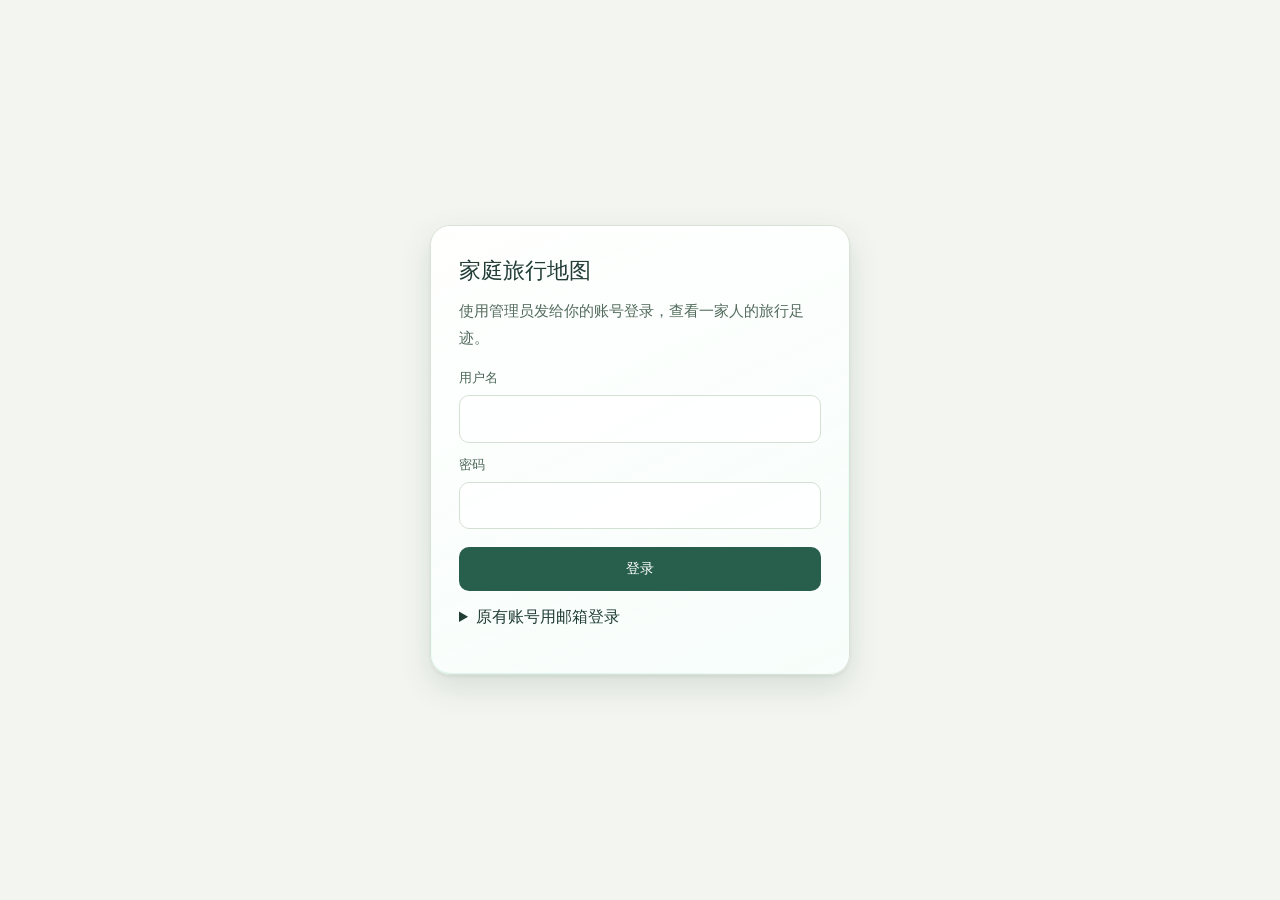
==== commit 6a79cd65: "Polish glass readability on shared and local maps while keeping material stable during movement" ====
--- a/family-login-preview.html
+++ b/family-login-preview.html
@@ -20,6 +20,9 @@
       body:not(.leaflet-dragging) #map path.leaflet-interactive:not(.region-lit):hover{stroke:#528d7d;stroke-width:1.4px}
     }
     .region-name{background:none;border:0;pointer-events:none}
+    /* The map shell clips the viewport. Keep complete region paths available
+       outside Leaflet's last renderer bounds while a drag is still in progress. */
+    .leaflet-countries-pane>svg,.leaflet-administrative-pane>svg,.leaflet-cities-pane>svg{overflow:visible}
     .region-name span{display:block;width:max-content;transform:translate(-50%,-50%);white-space:pre;text-align:center;font-family:"PingFang SC","Microsoft YaHei UI","Microsoft YaHei",sans-serif;font-weight:600;letter-spacing:.025em;color:#244940;-webkit-text-stroke:2px #eff8f4;paint-order:stroke fill;line-height:1.2}
     .region-name.is-badge span{padding:0 2px;border-radius:3px;background:#eff8f4ed;-webkit-text-stroke:0}
     .region-name.is-selected span{color:#10372f}
@@ -50,7 +53,7 @@
     @media(max-width:760px){.app{grid-template-columns:1fr}.rail{padding:12px 14px;border-radius:18px;max-height:36dvh;box-shadow:var(--shadow)}.brand{margin-bottom:10px}.brand h1{font-size:17px}.brand p{display:none}.section-head{margin-top:10px}.place-list{max-height:72px}.place-row{padding:8px}.place-row strong{font-size:14px}.place-row small{margin-top:3px}.empty-list{margin:4px 0;padding:10px;font-size:14px}.map-top{top:auto;left:14px;right:14px;bottom:82px}.map-hint{bottom:20px;font-size:12px}.panel-head{padding:18px}.panel-body{padding:18px}.leaflet-control-zoom{margin-bottom:156px!important}.search{height:44px}}
     @media(prefers-reduced-motion:reduce){*,*:before,*:after{transition:none!important;scroll-behavior:auto!important}}
   </style>
-  <link rel="stylesheet" href="./family-glass-db95c814c8.css?v=20261111-convex">
+  <link rel="stylesheet" href="./family-glass-e145215d38.css?v=20261112-wrap">
 </head>
 <body>
   <main class="app" id="cloudMap" style="visibility:hidden" inert>
@@ -99,6 +102,9 @@
   </section>
   <dialog id="accountAdminDialog" class="modal" aria-labelledby="accountAdminTitle">
     <h2 id="accountAdminTitle">家庭账号管理</h2>
+    <p id="accountAdminCount">正在读取账号…</p>
+    <div id="accountAdminList" aria-label="共享账号列表"></div>
+    <p>已有密码不可查看。选中账号后可设置至少 6 位的新密码。</p>
     <div class="field"><label for="accountAdminTarget">共享成员</label><select id="accountAdminTarget"></select></div>
     <form id="accountAdminForm" method="post" autocomplete="off" hidden>
       <div class="field" data-account-role><label for="accountAdminRole">地图权限</label>
@@ -117,6 +123,7 @@
         <button class="save-btn" value="role" hidden>保存权限</button>
         <button class="cancel-btn" value="credentials" hidden>保存登录信息</button>
         <button class="delete-btn" value="remove" hidden>撤销访问</button>
+        <button class="delete-btn" value="delete" hidden>删除账号</button>
       </div>
     </form>
     <p role="status" aria-live="polite"></p>
@@ -126,6 +133,11 @@
     #accountAdminDialog{max-height:calc(100dvh - 32px);overflow:auto}
     #accountAdminDialog select{width:100%;padding:10px 12px;font:inherit;font-size:16px;color:inherit;background:#f8fcfa;border:1px solid #a9c5bb;border-radius:12px}
     #accountAdminDialog .modal-actions{flex-wrap:wrap}
+    #accountAdminList{max-height:220px;overflow:auto;margin:12px 0;border-block:1px solid #b9cec5}
+    #accountAdminList button{display:flex;justify-content:space-between;align-items:center;gap:12px;width:100%;min-height:44px;padding:11px 4px;border:0;border-bottom:1px solid #dce8e2;background:transparent;color:inherit;text-align:left;overflow-wrap:anywhere}
+    #accountAdminList button[aria-pressed=true]{background:#dbeee7}
+    #accountAdminList small{flex:none;color:#365b50}
+    #accountAdminList button:focus-visible{outline:2px solid #116a5d;outline-offset:-2px}
     #accountAdminDialog [hidden],#accountAdminOpen[hidden]{display:none!important}
   </style>
   <div id="toast" class="toast" role="status" aria-live="polite"></div>
@@ -154,9 +166,10 @@
   <script src="./family-preview-supabase.js"></script>
   <script type="module">
   import {labelShape, labelFits} from "./region-labels.js";
+  import {wrapLongitude, repeatWorldFeatures, sameWorldRegion} from "./family-map-world-2bd5d40110.js";
   import {applyGlassRefraction} from "./family-glass-refraction-32a4d6b812.js?v=20261111-convex";
   import {connectFamilyMap} from './family-cloud-3916f37072.js';
-  import {mountAccountAdmin} from './family-account-admin-31cff593af.js';
+  import {mountAccountAdmin} from './family-account-admin-7a7d1a902f.js';
   const login = document.getElementById('cloudLogin');
   const loginStatus = login.querySelector('[role=status]');
   const publicKey = "sb_publishable_Q9QyR_4MxvnR4jQhRmH47A_Kttc7i7p";
@@ -197,17 +210,23 @@
   const homeCenter = () => window.innerWidth <= 760 ? [31, 105] : [24, 8];
   const map = L.map("map", {
     zoomControl: false, minZoom: 2, maxZoom: 18, worldCopyJump: false,
-    // GeoJSON has one world, so keep the camera inside its geographic coverage.
-    maxBounds: [[-85, -180], [85, 180]], maxBoundsViscosity: 1,
+    // Longitude repeats. The distant horizontal limit is never reached because
+    // camera longitude is normalized after each movement.
+    maxBounds: [[-85, -1000000], [85, 1000000]], maxBoundsViscosity: 1,
     zoomAnimation: !reducedMotion.matches, inertia: !reducedMotion.matches,
     // Continuous zoom: the wheel no longer snaps between whole levels.
     zoomSnap: 0.15, wheelPxPerZoomLevel: 100, wheelDebounceTime: 25,
     inertiaDeceleration: 2800, inertiaMaxSpeed: 1600, easeLinearity: 0.2
   }).setView(homeCenter(), 2);
+  const worldRadius = Math.ceil(Math.max(screen.width, innerWidth) / map.options.crs.scale(2) / 2) + 1;
+  const worldOffsets = Array.from({length:worldRadius * 2 + 1}, (_,i) => (i-worldRadius) * 360);
+  map.on("moveend", () => {
+    const center = map.getCenter(), lng = wrapLongitude(center.lng);
+    if (Math.abs(lng-center.lng) > 0.001) map.panTo([center.lat,lng], {animate:false});
+  });
   reducedMotion.addEventListener("change", () => { map.options.inertia = !reducedMotion.matches; });
   L.control.zoom({ position: "bottomright" }).addTo(map);
-  // Motion bus: live blur over a moving map is what makes panning stutter, so the
-  // material is dropped for the duration of the gesture and restored once it settles.
+  // Gesture state controls label transitions only; glass keeps the same material.
   let idleTimer = 0;
   const setMoving = (on) => {
     document.body.classList.toggle("is-map-moving", on);
@@ -260,14 +279,15 @@
     return false;
   }
   function featureHasVisit(feature) {
-    const cached = visitCache.get(feature);
+    const geometry = feature._sourceGeometry || feature.geometry;
+    const cached = visitCache.get(geometry);
     if (cached?.signature === visitSignature) return cached.lit;
-    const lit = places.some((p) => Number.isFinite(p.lat) && Number.isFinite(p.lng) && geometryContainsPoint([Number(p.lng), Number(p.lat)], feature.geometry));
-    visitCache.set(feature, { signature: visitSignature, lit });
+    const lit = places.some((p) => Number.isFinite(p.lat) && Number.isFinite(p.lng) && geometryContainsPoint([wrapLongitude(Number(p.lng)), Number(p.lat)], geometry));
+    visitCache.set(geometry, { signature: visitSignature, lit });
     return lit;
   }
   function paintRegion(layer) {
-    const hidden = layer === hiddenCountry || layer === hiddenProvince;
+    const hidden = sameWorldRegion(layer, hiddenCountry) || sameWorldRegion(layer, hiddenProvince);
     const lit = featureHasVisit(layer.feature);
     layer.setStyle({ ...(lit ? litRegionStyle : baseRegionStyle), opacity: hidden ? 0 : 1, fillOpacity: hidden ? 0 : 1 });
     if (layer.getElement()) layer.getElement().style.pointerEvents = hidden ? "none" : "";
@@ -345,29 +365,31 @@
       .map(r => ({left:r.left-view.left, right:r.right-view.left, top:r.top-view.top, bottom:r.bottom-view.top}));
     const candidates = [];
     for (const layer of layers) {
-      if (layer === hiddenProvince || layer === hiddenCountry || (shrinking && !nameMarkers.has(layer))) continue;
-      if (!namePoints.has(layer.feature.geometry)) {
-        namePoints.set(layer.feature.geometry, labelShape(layer.feature.geometry, ([lng, lat]) => {
+      if (sameWorldRegion(layer, hiddenProvince) || sameWorldRegion(layer, hiddenCountry) || (shrinking && !nameMarkers.has(layer))) continue;
+      const sourceGeometry = layer.feature._sourceGeometry || layer.feature.geometry;
+      if (!namePoints.has(sourceGeometry)) {
+        namePoints.set(sourceGeometry, labelShape(sourceGeometry, ([lng, lat]) => {
           const {x, y} = map.project([lat, lng], 0); return [x, y];
         }));
       }
-      const shape = namePoints.get(layer.feature.geometry);
+      const shape = namePoints.get(sourceGeometry);
+      const worldX = (layer.feature._worldOffset || 0) / 360 * map.options.crs.scale(0);
       const p = layer.feature.properties;
       const name = regionName(p);
       if (!shape || !name) continue;
-      const selected = layer === regionSelection?.layer;
+      const selected = sameWorldRegion(layer, regionSelection?.layer);
       const font = Math.min(size.x <= 760 ? 15 : 17, Math.max(10, Math.round(9 + Math.sqrt(Math.min(shape.width, shape.height) * scale) / 3)));
-      const x = shape.anchor[0] * scale - origin.x, y = shape.anchor[1] * scale - origin.y;
+      const x = (shape.anchor[0] + worldX) * scale - origin.x, y = shape.anchor[1] * scale - origin.y;
       if (x < 0 || x > size.x || y < 0 || y > size.y) continue;
       const tier = layer.options.pane === "cities" ? 2 : layer.options.pane === "administrative" ? 1 : 0;
-      candidates.push({layer, name, p, shape, selected, font, x, y, tier});
+      candidates.push({layer, name, p, shape, selected, font, x, y, tier, worldX});
     }
     candidates.sort((a, b) => Number(b.selected) - Number(a.selected) || b.tier - a.tier || b.shape.area - a.shape.area);
     const boxes = [], visible = new Set();
     // Reserve room for full names first. Tiny regions get a centered badge, never
     // a label moved into a neighboring region; coincident badges wait for zoom.
     for (const compact of shrinking ? [false] : [false, true]) {
-      for (const {layer, name, p, shape, selected, font, x, y, tier} of candidates) {
+      for (const {layer, name, p, shape, selected, font, x, y, tier, worldX} of candidates) {
         if (visible.has(layer)) continue;
         let marker = nameMarkers.get(layer);
         const options = shrinking ? [marker.options.labelVariant] : labelOptions(name, p, font, compact);
@@ -385,7 +407,7 @@
           boxes.push(box);
           if (shrinking) break;
           if (!marker) {
-            const anchor = map.unproject(L.point(...shape.anchor), 0);
+            const anchor = map.unproject(L.point(shape.anchor[0] + worldX, shape.anchor[1]), 0);
             marker = L.marker(anchor, {interactive:false, keyboard:false,
               icon:L.divIcon({className:"region-name", html:"<span></span>", iconSize:[0,0], iconAnchor:[0,0]})}).addTo(map);
             nameMarkers.set(layer, marker);
@@ -446,13 +468,13 @@
     cityLayer.clearLayers();
     const previous = hiddenProvince;
     hiddenProvince = null;
-    if (previous) paintRegion(previous);
+    if (previous) adminLayer.eachLayer(layer => { if (sameWorldRegion(layer, previous)) paintRegion(layer); });
     updateRegionNames();
   }
   function restoreCountry() {
     const previous = hiddenCountry;
     hiddenCountry = null;
-    if (previous) paintRegion(previous);
+    if (previous) countryLayer.eachLayer(layer => { if (sameWorldRegion(layer, previous)) paintRegion(layer); });
   }
   function zoomToRegion(layer, name, latlng, maxZoom = 9) {
     const bounds = layer.getBounds();
@@ -475,7 +497,8 @@
     askAdd(e.latlng, regionName(feature.properties));
     return true;
   }
-  const countryLayer = L.geoJSON(null, { pane:"countries", style: baseRegionStyle, onEachFeature: (feature, layer) => {
+  const countryLayer = L.geoJSON(null, { pane:"countries", renderer:L.svg({pane:"countries",padding:1}), noClip:true, style: baseRegionStyle, onEachFeature: (feature, layer) => {
+    layer.on("add", () => paintRegion(layer));
     layer.on("click", (e) => {
       if (pickRegion(e, feature)) return;
       const code = feature.properties?.ADM0_A3 || feature.properties?.ADM0_A3_EH;
@@ -492,7 +515,8 @@
     });
     paintRegion(layer);
   } }).addTo(map);
-  const adminLayer = L.geoJSON(null, { pane:"administrative", style: baseRegionStyle, onEachFeature: (feature, layer) => {
+  const adminLayer = L.geoJSON(null, { pane:"administrative", renderer:L.svg({pane:"administrative",padding:1}), noClip:true, style: baseRegionStyle, onEachFeature: (feature, layer) => {
+    layer.on("add", () => paintRegion(layer));
     layer.on("click", (e) => {
       if (pickRegion(e, feature)) return;
       const revision = ++regionRevision;
@@ -503,7 +527,8 @@
     });
     paintRegion(layer);
   } }).addTo(map);
-  const cityLayer = L.geoJSON(null, { pane:"cities", style: baseRegionStyle, onEachFeature: (feature, layer) => {
+  const cityLayer = L.geoJSON(null, { pane:"cities", renderer:L.svg({pane:"cities",padding:1}), noClip:true, style: baseRegionStyle, onEachFeature: (feature, layer) => {
+    layer.on("add", () => paintRegion(layer));
     layer.on("click", (e) => {
       if (pickRegion(e, feature)) return;
       ++regionRevision;
@@ -531,9 +556,9 @@
       if (revision !== regionRevision) return;
       const features = data.features.filter((f) => f.properties?.name);
       if (!features.length) throw Error("没有市级边界");
-      cityLayer.addData({ type: "FeatureCollection", features });
+      cityLayer.addData({ type: "FeatureCollection", features:repeatWorldFeatures(features, worldOffsets) });
       hiddenProvince = province;
-      paintRegion(province);
+      adminLayer.eachLayer(layer => { if (sameWorldRegion(layer, province)) paintRegion(layer); });
       renderVisitedRegions();
       $("#mapCaption").textContent = `${province.feature.properties.name} · 点击城市／区继续放大`;
       notify("市／区地图已载入，点击地区可放大并记录旅行");
@@ -548,9 +573,9 @@
       if (countryCode === "CHN") {
         const data = await chinaBoundaries(100000);
         if (revision !== regionRevision) return;
-        adminLayer.addData({ type: "FeatureCollection", features: data.features.filter((f) => f.properties?.name) });
+        adminLayer.addData({ type: "FeatureCollection", features:repeatWorldFeatures(data.features.filter((f) => f.properties?.name), worldOffsets) });
         hiddenCountry = country;
-        paintRegion(country);
+        countryLayer.eachLayer(layer => { if (sameWorldRegion(layer, country)) paintRegion(layer); });
         renderVisitedRegions();
         $("#mapCaption").textContent = "中国 · 点击省份查看市级地图";
         notify("点击省份进入市级地图；直辖市按区展示");
@@ -569,9 +594,9 @@
       });
       if (!features.length) throw Error("没有找到省／州边界");
       adminLayer.clearLayers();
-      adminLayer.addData({ type: "FeatureCollection", features });
+      adminLayer.addData({ type: "FeatureCollection", features:repeatWorldFeatures(features, worldOffsets) });
       hiddenCountry = country;
-      paintRegion(country);
+      countryLayer.eachLayer(layer => { if (sameWorldRegion(layer, country)) paintRegion(layer); });
       renderVisitedRegions();
       $("#mapCaption").textContent = `${adminCountryNames[countryCode]} · 点击省／州继续放大`;
       refreshMapActions();
@@ -601,7 +626,7 @@
       if (!response.ok) throw Error("Map data unavailable");
       const data = await response.json();
       if (!data.features?.length) throw Error("No country boundaries");
-      countryLayer.addData(data);
+      countryLayer.addData({type:"FeatureCollection",features:repeatWorldFeatures(data.features, worldOffsets)});
       map.invalidateSize({animate:false});
       renderVisitedRegions();
       $("#mapStatus").hidden = true;
@@ -668,18 +693,22 @@
     $("#placeList").innerHTML = places.length ? places.map((p) => `<button class="place-row ${p.id === selectedId ? "active" : ""}" data-id="${esc(p.id)}"><span class="place-emoji">\u{1F4CD}</span><span><strong>${esc(p.name || "\u672A\u547D\u540D\u5730\u70B9")}</strong><small>${esc(dateLabel(p.date))}</small></span></button>`).join("") : '<div class="empty-list">\u8FD8\u6CA1\u6709\u65C5\u884C\u8DB3\u8FF9\u3002<br>\u641C\u7D22\u4E00\u5EA7\u57CE\u5E02\uFF0C\u6216\u5728\u5730\u56FE\u4E0A\u70B9\u4E00\u4E0B\uFF0C\u6536\u85CF\u4F60\u4EEC\u4E00\u8D77\u53BB\u8FC7\u7684\u5730\u65B9\u3002</div>';
     places.forEach((p) => {
       if (!Number.isFinite(p.lat) || !Number.isFinite(p.lng)) return;
-      let m = markers.get(p.id);
-      if (!m) {
-        const placeId = p.id;
-        m = L.marker([p.lat, p.lng], { icon: markerIcon(placeId === selectedId) }).addTo(map).on("click", () => selectPlace(placeId));
-        markers.set(p.id, m);
-      } else {
-        if (!m.getLatLng().equals([p.lat, p.lng])) m.setLatLng([p.lat, p.lng]);
-        if (m.options.icon.options.className !== (p.id === selectedId ? "selected-pin" : "")) m.setIcon(markerIcon(p.id === selectedId));
-      }
-      m.bindPopup(`<b>${esc(p.name || "\u672A\u547D\u540D\u5730\u70B9")}</b><br><span>${esc(dateLabel(p.date))}</span>`);
+      for (const offset of worldOffsets) {
+        const markerKey = p.id + "@" + offset;
+        const position = [p.lat, wrapLongitude(p.lng) + offset];
+        let m = markers.get(markerKey);
+        if (!m) {
+          const placeId = p.id;
+          m = L.marker(position, { icon: markerIcon(placeId === selectedId), placeId }).addTo(map).on("click", () => selectPlace(placeId));
+          markers.set(markerKey, m);
+        } else {
+          if (!m.getLatLng().equals(position)) m.setLatLng(position);
+          if (m.options.icon.options.className !== (p.id === selectedId ? "selected-pin" : "")) m.setIcon(markerIcon(p.id === selectedId));
+        }
+        m.bindPopup(`<b>${esc(p.name || "\u672A\u547D\u540D\u5730\u70B9")}</b><br><span>${esc(dateLabel(p.date))}</span>`);
+      }
     });
-    for (const [key, m] of markers) if (!places.some((p) => p.id === key)) {
+    for (const [key, m] of markers) if (!places.some((p) => p.id === m.options.placeId)) {
       map.removeLayer(m);
       markers.delete(key);
     }
@@ -759,7 +788,11 @@
     refreshCloud(true);
     openPanel();
     const p = places.find((x) => x.id === placeId);
-    if (p && Number.isFinite(p.lat) && Number.isFinite(p.lng)) map.panTo([p.lat, p.lng], motion(0.45));
+    if (p && Number.isFinite(p.lat) && Number.isFinite(p.lng)) {
+      const lng = wrapLongitude(p.lng);
+      const nearest = lng + Math.round((map.getCenter().lng - lng) / 360) * 360;
+      map.panTo([p.lat, nearest], motion(0.45));
+    }
   }
   function refreshMapActions() {
     const hint = $(".map-hint");
@@ -774,7 +807,7 @@
     if ($("#addModal").open || (selectedId && !closePanel())) return;
     pickingPoint = false;
     refreshMapActions();
-    pendingPoint = { lat: latlng.lat, lng: latlng.lng };
+    pendingPoint = { lat: latlng.lat, lng: wrapLongitude(latlng.lng) };
     $("#modalCoords").textContent = name ? `记录位置：${name}` : "记录地图上选中的位置";
     $("#newName").value = name;
     $("#newDate").value = "";
--- a/family-glass-e145215d38.css
+++ b/family-glass-e145215d38.css
@@ -0,0 +1,510 @@
+/* Only controls and floating surfaces get glass; the map and scrim stay sharp. */
+:root {
+  font-family:-apple-system,BlinkMacSystemFont,"Segoe UI","PingFang SC","Microsoft YaHei",sans-serif;
+  --glass: #f8fcfa;
+  --glass-ink: #173832;
+  --glass-muted: #31544c;
+  --glass-rim: inset 0 0 0 .5px #fff9, inset 0 1px 0 #ffffffeb, inset 0 -1px 0 #0d26230f;
+  --glass-shadow: 0 1px 2px #0d26230d, 0 10px 30px #0d26231a;
+  --glass-surface-shadow: var(--glass-rim),var(--glass-shadow);
+  --glass-clear: linear-gradient(180deg,#ffffff2b,#ffffff0a 54%,#e0fff019);
+  --glass-float: linear-gradient(180deg,#ffffffad,#ffffff70);
+  --glass-drawer: linear-gradient(180deg,#f8fcfa92,#f8fcfad1);
+  --glass-dark: linear-gradient(180deg,#073e35bf,#062e29b8);
+  --glass-control-blur: blur(1px) saturate(1.35);
+  --glass-panel-blur: blur(8px) saturate(1.5);
+  --glass-float-blur: blur(22px) saturate(1.8) brightness(1.04);
+  --glass-spring: cubic-bezier(.32,.72,0,1);
+}
+.app {overflow:clip}
+.map-shell {isolation:isolate}
+.map-shell,.leaflet-container {background:#c6deeb}
+.map-status {
+  position:absolute;z-index:440;top:50%;left:50%;transform:translate(-50%,-50%);
+  width:max-content;max-width:calc(100% - 40px);padding:14px 18px;
+  border-radius:18px;background:#f8fcfa;color:var(--glass-ink);
+  box-shadow:var(--glass-shadow);text-align:center;
+}
+.map-status p {margin:0;font-size:14px;line-height:1.6}
+.map-status button {margin-top:10px}
+.rail {border-right:0;box-shadow:1px 0 2px #0d262308,8px 0 24px #0d26230d}
+.panel[aria-hidden="true"] {visibility:hidden}
+.map-hint[hidden] {display:none}
+.picking-point.leaflet-container,.picking-point.leaflet-container .leaflet-interactive {cursor:crosshair}
+.panel-actions {
+  flex:none;margin:0;padding:12px 24px;
+  border-top:1px solid #648a7725;background:#f8fcfaf2;
+}
+.panel-body {min-height:0}
+.photo-pending {display:grid;place-items:center;height:100%;font-size:12px;color:var(--glass-muted)}
+#addModal,#backupDialog {box-sizing:border-box;margin:auto;max-width:calc(100% - 28px);max-height:calc(100dvh - 32px);overflow:auto}
+#addModal::backdrop,#backupDialog::backdrop {background:#18383242}
+.rail-tools {display:flex;align-items:center;gap:8px}
+.backup-link {color:#116a5d;background:#edf6f2;border:0;border-radius:8px;padding:4px 8px;min-height:34px;font-size:12px;white-space:nowrap}
+.backup-heading {display:flex;align-items:center;justify-content:space-between;gap:8px}
+.backup-download {width:100%}
+.backup-restore {border-top:1px solid #648a7740;margin-top:20px;padding-top:16px}
+.backup-restore h3 {margin:0;font-size:16px}
+.backup-restore .modal-actions {margin-top:12px;flex-wrap:wrap}
+.backup-restore .modal-actions button {flex:1;white-space:nowrap}
+#backupStatus {margin:12px 0 0}
+#backupStatus:empty {display:none}
+#backupStatus.error {color:#842b2b}
+#backupDialog button:disabled,.backup-link:disabled {opacity:.55;cursor:not-allowed}
+#addError {color:#842b2b}
+.toast {
+  bottom:70px;max-width:calc(100% - 28px);width:max-content;border-radius:999px;
+  background:#0b4b40;box-shadow:var(--glass-surface-shadow);
+  transition:opacity 220ms var(--glass-spring),transform 220ms var(--glass-spring);
+}
+.leaflet-control-attribution {
+  margin:0 12px 4px 0!important;
+  font-size:11px!important;
+}
+.search, .search-results, .map-caption, .map-hint, .pill-btn, .icon-btn,
+.panel, .modal, .leaflet-popup-content-wrapper, .leaflet-popup-tip {
+  background: var(--glass);
+  border: 1px solid #fff9;
+  box-shadow: var(--glass-surface-shadow);
+  color: var(--glass-ink);
+}
+.search {
+  background: #f6fbf8;
+  display:block;
+  box-shadow:var(--glass-rim),0 0 0 1px #86a99b70;
+}
+.search,.search-wrap,.map-actions button,.map-hint {border-radius:999px}
+.map-caption,.search-results {border-radius:22px}
+.map-caption,.map-actions button {position:relative}
+.search:focus {border-color:#337d70;box-shadow:var(--glass-rim),0 0 0 2px #337d7066}
+.search::placeholder, .search-icon, .map-caption span, .map-hint, .modal p,
+.brand p, .empty-list, .rail-foot, .photo-head span, .place-row small {
+  color: var(--glass-muted);
+}
+.search-icon {z-index:1;pointer-events:none}
+.panel {
+  border-radius:26px;opacity:0;transform:translateX(calc(100% + 30px)) scale(1.02);
+  transition:transform 300ms var(--glass-spring),opacity 220ms var(--glass-spring);
+}
+.panel.open {opacity:1;transform:translateX(0) scale(1)}
+.modal {
+  border-radius:26px;
+  transition:transform 260ms var(--glass-spring),opacity 200ms var(--glass-spring);
+}
+@starting-style {
+  .modal[open] {opacity:0;transform:scale(1.02)}
+}
+.panel-head {border-color:#648a7725}
+.panel-head .eyebrow {color:#266558}
+.field input, .field textarea {
+  background:#ffffffdc;
+  border-color:#a3bcb27d;
+  color:var(--glass-ink);
+  box-shadow:inset 0 1px 2px #0d26230f;
+}
+.field input::placeholder, .field textarea::placeholder {color:var(--glass-muted)}
+.search-result {background:transparent;color:var(--glass-ink)}
+.search-result span {color:var(--glass-muted)}
+.modal-backdrop {background:#18383242;backdrop-filter:none}
+.pill-btn.primary {
+  background:#116a5def;
+  color:#fff;
+  border-color:#ffffffbf;
+  box-shadow:inset 0 1px 1px #ffffff5e, 0 5px 14px #164e3e30;
+}
+.pill-btn.primary:hover {background:#0d5c50}
+.save-btn {background:#116a5d}
+.save-btn:hover {background:#0d5c50}
+.panel-close,.cancel-btn {
+  background:#edf6f2;
+  color:#24473e;
+  border:1px solid #fff;
+  box-shadow:inset 0 1px 0 #fff,0 1px 2px #193c4316;
+}
+.panel-close {width:44px;height:44px;border-radius:999px}
+.map-actions button,.panel-close,.leaflet-bar a {
+  transition:transform 200ms var(--glass-spring),box-shadow 200ms var(--glass-spring);
+}
+.map-actions button:active,.panel-close:active,.leaflet-bar a:active {transform:scale(.96)}
+.leaflet-bar {
+  background:var(--glass);
+  border:1px solid #fff9!important;
+  border-radius:24px!important;
+  box-shadow:var(--glass-surface-shadow)!important;
+}
+.leaflet-bar a {background:transparent;width:44px!important;height:44px!important;line-height:44px!important}
+.leaflet-bar a:hover {background:#ffffff46}
+.leaflet-bar a.leaflet-disabled {background:#f8fcfa26;color:var(--glass-muted)!important}
+.leaflet-bar a:focus-visible {outline:2px solid #146b5b;outline-offset:-3px}
+@supports (backdrop-filter: blur(1px)) or (-webkit-backdrop-filter: blur(1px)) {
+  .rail {background:#edf6f2}
+  .search,.map-caption,.map-hint,.map-actions button,.leaflet-bar {background:var(--glass-clear)}
+  :is(.map-caption,.map-hint,.map-actions button,.leaflet-bar) {
+    -webkit-backdrop-filter:var(--glass-control-blur);
+    backdrop-filter:var(--glass-lens,var(--glass-control-blur)) saturate(1.34) brightness(1.04);
+  }
+  .panel.open {
+    background:var(--glass-drawer);
+    -webkit-backdrop-filter:var(--glass-panel-blur);
+    backdrop-filter:var(--glass-panel-blur);
+  }
+  .modal {
+    background:var(--glass-float);
+    -webkit-backdrop-filter:var(--glass-float-blur);
+    backdrop-filter:var(--glass-float-blur);
+  }
+  .search-results {background:#f8fcfaee}
+  .map-actions .icon-btn:hover {background:var(--glass-clear);box-shadow:var(--glass-rim),0 3px 14px #0d262326}
+  .map-actions .pill-btn.primary,.map-actions .pill-btn.primary:hover,.toast:not(.error) {
+    background:var(--glass-dark);color:#fff;border-color:#fff9;box-shadow:var(--glass-surface-shadow);
+  }
+  :where(.search-wrap,.map-caption,.map-hint,.map-actions button,.leaflet-bar,.panel,.modal)::before {
+    content:"";position:absolute;inset:0;border-radius:inherit;pointer-events:none;
+    background:radial-gradient(ellipse 76% 31% at 23% 0%,#ffffff91,transparent 83%);
+    mix-blend-mode:screen;
+  }
+  .map-actions button:active::before {transform:scaleX(.84);opacity:.72}
+  @supports (mask-composite: exclude) or (-webkit-mask-composite: xor) {
+    :where(.search-wrap,.map-caption,.map-hint,.map-actions button,.leaflet-bar,.panel,.modal)::after {
+      content:"";position:absolute;inset:0;border-radius:inherit;padding:1px;pointer-events:none;
+      background:linear-gradient(155deg,#fffffff2,#ffffff0f 42%,#c9fff277 78%,#ffffffcc);
+      -webkit-mask:linear-gradient(#000 0 0) content-box,linear-gradient(#000 0 0);
+      mask:linear-gradient(#000 0 0) content-box,linear-gradient(#000 0 0);
+      -webkit-mask-composite:xor;mask-composite:exclude;
+    }
+  }
+  /* An open foreground surface gets the filter budget. */
+  body.has-foreground :is(.rail,.map-caption,.map-hint,.map-actions button,.leaflet-bar) {
+    -webkit-backdrop-filter:none;
+    backdrop-filter:none;
+  }
+}
+@media(max-width:760px) {
+  :root {
+    --glass-panel-blur:blur(6px) saturate(1.45);
+    --glass-float-blur:blur(14px) saturate(1.8) brightness(1.04);
+  }
+  .rail {
+    border:1px solid #ffffffa0;border-radius:22px;box-shadow:var(--glass-surface-shadow);
+    -webkit-backdrop-filter:none;backdrop-filter:none;
+  }
+  @supports (backdrop-filter: blur(1px)) or (-webkit-backdrop-filter: blur(1px)) {
+    .rail {
+      background:linear-gradient(180deg,#f8fcfa55,#f8fcfa24);
+      -webkit-backdrop-filter:blur(2px) saturate(1.35);
+      backdrop-filter:blur(2px) saturate(1.35);
+    }
+  }
+  .backup-link {min-height:44px}
+  .rail {max-height:44dvh}
+  .place-list:has(.empty-list) {max-height:none}
+  .panel {height:min(58dvh,670px);border-radius:26px 26px 0 0;transform:translateY(calc(100% + 18px)) scale(1.02)}
+  .panel.open {transform:translateY(0) scale(1)}
+  .panel-actions {padding:10px 18px max(10px,env(safe-area-inset-bottom))}
+  .leaflet-control-zoom {margin-bottom:128px!important}
+  .toast {bottom:136px}
+}
+@media(prefers-reduced-transparency:reduce) {
+  .rail,.search,.search-results,.panel,.panel.open,.modal,.map-caption,.map-hint,.map-actions button,.leaflet-bar {
+    background:#f8fcfa;
+    -webkit-backdrop-filter:none;
+    backdrop-filter:none;
+  }
+  .map-actions .pill-btn.primary,.map-actions .pill-btn.primary:hover,.toast:not(.error) {background:#116a5d;color:#fff}
+  .map-actions .icon-btn:hover {background:#f8fcfa}
+  :where(.search-wrap,.map-caption,.map-hint,.map-actions button,.leaflet-bar,.panel,.modal)::before,
+  :where(.search-wrap,.map-caption,.map-hint,.map-actions button,.leaflet-bar,.panel,.modal)::after {content:none}
+}
+@media(prefers-reduced-motion:reduce) {
+  .photo-card:hover img,.pill-btn:hover,.icon-btn:hover,.panel,.panel.open,.modal[open],
+  .map-actions button:active,.panel-close:active,.leaflet-bar a:active,.map-actions button:active::before {transform:none}
+  .toast,.toast.show {transform:translateX(-50%)}
+}
+
+/* Moving and stationary controls share the same material. The lens texture is
+   cached and is regenerated only when the control's dimensions change. */
+
+/* A surface that is still sliding in gets a flat tint; the filter is attached
+   only after it lands. Animating an element that carries a live blur is the
+   other half of the stutter people read as "not smooth". */
+.panel.open {background:#f8fcfaf2;-webkit-backdrop-filter:none;backdrop-filter:none}
+.panel.open.settled {
+  background:var(--glass-drawer);
+  -webkit-backdrop-filter:var(--glass-panel-blur);
+  backdrop-filter:var(--glass-panel-blur);
+}
+dialog.modal[open] {background:#f8fcfaf5;-webkit-backdrop-filter:none;backdrop-filter:none}
+dialog.modal[open].settled {
+  background:var(--glass-float);
+  -webkit-backdrop-filter:var(--glass-float-blur);
+  backdrop-filter:var(--glass-float-blur);
+}
+.panel.open,.modal[open] {will-change:transform}
+.panel.open.settled,.modal[open].settled {will-change:auto}
+@media(prefers-reduced-transparency:reduce) {
+  .panel.open.settled,dialog.modal[open].settled {
+    background:#f8fcfa;
+    -webkit-backdrop-filter:none;
+    backdrop-filter:none;
+  }
+}
+
+/* Country names track the map by scale instead of being re-laid out on every
+   zoom frame: one inherited variable, compositor-only animation. A long flight
+   fades them out instead, so they cannot pile up mid-air. */
+.region-name {opacity:var(--label-opacity,1);transition:opacity 140ms linear}
+.region-name span {
+  transform:translate(-50%,-50%) scale(var(--label-scale,1));
+  transform-origin:50% 50%;
+  transition:transform var(--label-ms,240ms) linear;
+}
+body.is-zooming .region-name span {transition:none}
+
+/* Touch and press feedback: respond on pointer-down, not 300ms later. */
+button,a,input,textarea,label,.place-row,.photo-card,.add-photo {-webkit-tap-highlight-color:transparent}
+button,.place-row,.photo-card,.add-photo {-webkit-user-select:none;user-select:none;touch-action:manipulation}
+.pill-btn,.icon-btn,.place-row,.photo-card,.add-photo,.save-btn,.cancel-btn,.delete-btn,.panel-close,.search-result {
+  transition:transform 160ms cubic-bezier(.2,.9,.28,1),background-color 180ms ease,box-shadow 180ms ease;
+}
+.pill-btn:active,.icon-btn:active,.add-photo:active,.save-btn:active,.cancel-btn:active,
+.delete-btn:active,.place-row:active,.search-result:active {transform:scale(.965)}
+.place-list,.panel-body {overscroll-behavior:contain;-webkit-overflow-scrolling:touch}
+.place-list {scroll-behavior:smooth}
+.photo-card img {content-visibility:auto}
+
+@media(prefers-reduced-motion:reduce) {
+  .region-name span {transition:none}
+  .pill-btn,.icon-btn,.place-row,.photo-card,.add-photo,.save-btn,.cancel-btn,
+  .delete-btn,.panel-close,.search-result {transition-property:background-color,box-shadow}
+  .pill-btn:active,.icon-btn:active,.add-photo:active,.save-btn:active,.cancel-btn:active,
+  .delete-btn:active,.place-row:active,.search-result:active {transform:none}
+  .place-list {scroll-behavior:auto}
+}
+
+/* Travel journal layout. The map is the main sheet inside a quiet green frame. */
+:root {
+  --glass-ink:#213d36;
+  --glass-muted:#526b62;
+  --glass-clear:linear-gradient(180deg,#fffffff0,#ffffffe0);
+  --glass-drawer:linear-gradient(180deg,#fcfdfbf5,#f8fbf8f5);
+  --glass-float:linear-gradient(180deg,#fffffff7,#f9fcfaf2);
+  --glass-control-blur:blur(12px) saturate(1.2);
+  --glass-panel-blur:blur(18px) saturate(1.2);
+  --glass-shadow:0 4px 20px #203f3412;
+  --glass-rim:inset 0 1px 0 #ffffffb0;
+}
+body {background:#f3f5f1}
+.app {grid-template-columns:340px minmax(0,1fr);grid-template-rows:minmax(0,1fr);padding:12px 12px 12px 0;gap:0}
+.rail {background:#f3f5f1!important;padding:30px 24px 18px;box-shadow:none;border:0}
+.brand {gap:12px;margin-bottom:30px;align-items:flex-start}
+.brand-mark {width:36px;height:40px;border-radius:0;background:transparent;color:#276a55;flex:none}
+.brand-mark svg {width:30px;height:30px}
+.brand h1 {font-size:23px;line-height:1.4;letter-spacing:-.8px;font-weight:650}
+.brand p {font-size:12px;line-height:1.6;margin-top:5px;color:#5e7268}
+.search-wrap {border-radius:12px}
+.search {height:48px;border-radius:12px;background:#fff!important;border:1px solid #dce5dc;box-shadow:none}
+.search::placeholder {color:#667a70}
+.search-icon {top:12px;left:15px;font-size:23px;color:#526b62}
+.section-head {flex-wrap:wrap;gap:14px;margin:30px 0 14px;align-items:center}
+.section-head h2 {font-size:15px;color:#233e35;letter-spacing:.02em}
+.rail-tools {display:flex;flex-wrap:wrap;gap:6px;width:100%;align-items:center}
+.count {margin-right:auto;padding:0;background:none;color:#4f6558;border-radius:0;font-size:12px;font-variant-numeric:tabular-nums}
+.backup-link {padding:7px 9px;background:transparent;color:#3c6251;min-height:34px;border:1px solid #dae3d9;border-radius:8px;font-size:12px}
+.backup-link:hover {background:#e5ece2}
+.place-list {margin:0 -8px;padding:0 8px;scrollbar-width:thin;scrollbar-color:#bccdc0 transparent}
+.place-row {padding:15px 12px;margin:0 0 6px;gap:13px;border:1px solid transparent;border-radius:12px}
+.place-row:hover {background:#e9eee6}
+.place-row.active {background:#fff;border-color:#d9e4d8}
+.place-row strong {font-size:15px;font-weight:600;line-height:1.5;overflow-wrap:anywhere}
+.place-row small {font-size:12px;line-height:1.5;margin-top:4px;color:#4f6558;font-variant-numeric:tabular-nums}
+.place-emoji {width:34px;height:38px;background:transparent;border-radius:0;font-size:0;color:#467b61}
+.place-emoji::before {content:"";width:18px;height:23px;background:currentColor;clip-path:path("M9 0C4 0 0 4 0 9c0 6 9 14 9 14s9-8 9-14C18 4 14 0 9 0Zm0 5a4 4 0 1 1 0 8 4 4 0 0 1 0-8Z")}
+.empty-list {border:0;border-top:1px solid #dce4d8;border-radius:0;background:none;margin-top:4px;padding:24px 5px;color:#536c5f;font-size:14px;line-height:1.9}
+.rail-foot {border-top:1px solid #dce4d8;padding:17px 4px 0;font-size:12px;line-height:1.8;color:#5b7365}
+.map-shell {height:100%;border:1px solid #d8e3df;border-radius:20px;overflow:hidden;min-width:0}
+.map-shell,.leaflet-container {background:#e6eef0}
+.map-top {top:20px;left:20px;right:20px;align-items:flex-start;gap:16px}
+.map-caption {padding:13px 16px;border-radius:13px;background:#ffffffe8;max-width:310px;box-shadow:0 2px 14px #2347390b}
+.map-caption b {font-size:15px;letter-spacing:.02em;font-weight:600}
+.map-caption span {font-size:12px;line-height:1.6;margin-top:3px}
+.map-actions {gap:9px;flex:none}
+.pill-btn,.icon-btn {height:46px;min-height:46px}
+.map-actions .pill-btn.primary,.map-actions .pill-btn.primary:hover {background:#285f4c;color:white;border:1px solid #285f4c;box-shadow:0 3px 10px #244f3218}
+.pill-btn {padding:0 20px;font-size:14px;font-weight:600}
+.icon-btn {width:46px}
+.map-hint {font-size:12px;bottom:18px;padding:9px 16px;box-shadow:0 2px 12px #2347390b}
+.leaflet-bar {border-radius:13px!important;box-shadow:0 3px 16px #1c3f3212!important}
+.leaflet-bar a {width:42px!important;height:42px!important;line-height:42px!important;font-weight:400}
+.leaflet-bottom.leaflet-right {right:10px;bottom:10px}
+.panel {top:24px;right:24px;bottom:24px;width:min(420px,calc(100% - 370px));border:1px solid #dde7de;border-radius:20px;box-shadow:0 12px 50px #1b44351a}
+.panel-head {padding:24px;gap:12px;border-color:#dce5da}
+.panel-head h2 {font-size:24px;font-weight:600;line-height:1.4;letter-spacing:-.5px}
+.eyebrow {font-size:11px;letter-spacing:.12em;margin-bottom:7px}
+.panel-body {padding:22px 24px 28px}
+.field {margin-bottom:19px}
+.field label {font-size:13px;color:#4c6758;margin-bottom:8px}
+.field input,.field textarea {border:1px solid #d5e0d4;border-radius:10px;background:#fff;box-shadow:none;padding:10px 12px;font-size:16px}
+.field input:focus,.field textarea:focus {outline:2px solid #578a6d;outline-offset:2px}
+.panel-actions {padding:14px 24px;background:#f9fcf7;border-color:#dce5da}
+.save-btn {background:#285f4c;border-radius:10px;font-weight:600}
+.save-btn:hover {background:#204f3e}
+.delete-btn {border-radius:10px;background:#f6ece8;color:#954f3f;font-weight:500}
+.cancel-btn {border-radius:10px;background:#f2f6ef;box-shadow:none;border:1px solid #dae4d7}
+.modal {border-radius:20px;padding:28px;border:1px solid #dce5d8}
+.modal h2 {font-size:22px;line-height:1.5;font-weight:600;margin-bottom:10px}
+.modal p {line-height:1.8;color:#526b5c}
+#cloudLogin {background:#fbfdf8;border:1px solid #d8e3d5;box-shadow:0 16px 70px #2c50331c}
+#cloudLogin .save-btn {width:100%;margin-top:5px}
+#accountAdminDialog {width:min(480px,calc(100% - 28px))}
+@media(min-width:761px) and (max-width:1100px) {
+  .app {grid-template-columns:294px minmax(0,1fr)}
+  .rail {padding-left:18px;padding-right:18px}
+  .brand h1 {font-size:20px}
+  .map-caption {max-width:215px}
+  .map-caption span {font-size:11px}
+  .panel {width:min(410px,calc(100% - 320px))}
+}
+@media(max-width:760px) {
+  .app {display:block;padding:0}
+  .map-shell {height:100dvh;border:0;border-radius:0}
+  .rail {top:max(10px,env(safe-area-inset-top));left:10px;right:10px;padding:14px 16px 10px;border:1px solid #dce6d8;border-radius:18px;max-height:36dvh;background:#f9fcf7f5!important;box-shadow:0 4px 24px #274d3212;backdrop-filter:none!important}
+  .brand {margin-bottom:12px;gap:9px;align-items:center}
+  .brand-mark {width:24px;height:25px}
+  .brand-mark svg {width:23px;height:23px}
+  .brand h1 {font-size:18px;letter-spacing:-.4px}
+  .brand p {display:none}
+  .search {height:44px}
+  .section-head {margin:13px 0 4px;gap:8px;flex-wrap:nowrap}
+  .section-head h2 {font-size:13px;white-space:nowrap}
+  .rail-tools {width:auto;justify-content:flex-end;gap:5px}
+  .count {margin-right:2px;font-size:11px}
+  .backup-link {min-height:44px;padding:6px;font-size:11px}
+  .place-list {max-height:74px}
+  .place-list:has(.empty-list) {max-height:none}
+  .empty-list {border:0;margin:0;padding:8px 3px 4px;font-size:12px;line-height:1.7}
+  .place-row {padding:8px 9px;gap:9px}
+  .place-row strong {font-size:14px}
+  .place-row small {font-size:11px;margin-top:2px}
+  .place-emoji {width:24px;height:30px}
+  .map-top {top:auto;bottom:max(25px,env(safe-area-inset-bottom));left:16px;right:16px}
+  .map-actions {gap:8px}
+  .pill-btn {padding:0 18px}
+  .map-hint {bottom:84px;font-size:11px;max-width:calc(100% - 100px);padding:7px 12px}
+  .leaflet-control-zoom {margin-bottom:18px!important}
+  .leaflet-bottom.leaflet-right {right:7px;bottom:78px}
+  .leaflet-control-attribution {font-size:10px!important;margin-bottom:0!important}
+  .panel {top:auto;left:0;right:0;bottom:0;width:auto;height:min(62dvh,680px);border-radius:22px 22px 0 0}
+  .panel-head {padding:19px 20px 15px}
+  .panel-head h2 {font-size:21px}
+  .panel-body {padding:17px 20px 24px}
+  .panel-actions {padding:12px 20px max(12px,env(safe-area-inset-bottom))}
+  .modal {padding:23px}
+  .toast {bottom:90px}
+}
+@media(prefers-reduced-transparency:reduce) {
+  .map-caption,.map-hint,.map-actions button,.leaflet-bar,.rail,.panel.open.settled,.modal,dialog.modal[open].settled {background:#f8fcfa!important;backdrop-filter:none!important;-webkit-backdrop-filter:none!important}
+  .map-actions .pill-btn.primary {background:#285f4c!important}
+}
+
+/* Liquid material over the live map, with Shu Ding's SVG lens at the rim. */
+:root {
+  /* Fills were 12%/52%/67% and relied on the rim lens alone for the glass read.
+     Over a map that meant country names showing through the labels on top of
+     them. The surface now carries enough tint to hold text on its own, and the
+     diffusion comes from a real blur instead of a 0.6px lens pass. */
+  --glass-clear:linear-gradient(155deg,#ffffff8c,#ffffff78 55%,#eafaf5a8);
+  --glass-drawer:linear-gradient(155deg,#ffffffdc,#f7fffbcf);
+  --glass-float:linear-gradient(155deg,#ffffffee,#f7fffbe0);
+  --glass-rim:inset 0 0 0 .5px #ffffffba,inset 0 1px 0 #ffffffed,inset 0 -1px 0 #173f3522;
+  --glass-shadow:0 2px 3px #123c2910,0 12px 32px #123c2920;
+}
+.app {display:block;padding:12px}
+.map-shell {height:100%;width:100%}
+.rail {
+  position:absolute;left:28px;top:28px;bottom:28px;width:300px;height:auto;
+  padding:24px 20px 18px;border:1px solid #ffffff8a;border-radius:26px;
+  background:var(--glass-clear)!important;box-shadow:var(--glass-surface-shadow);
+  -webkit-backdrop-filter:blur(18px) saturate(1.3);
+  backdrop-filter:blur(18px) saturate(1.3);
+}
+.rail::before,.rail::after {content:"";position:absolute;inset:0;border-radius:inherit;pointer-events:none}
+.rail::before {background:linear-gradient(180deg,#ffffff55,transparent 8px)}
+.rail::after {padding:1px;background:linear-gradient(145deg,#fff,#ffffff08 38%,#a1e9ec60 74%,#ffffffe0);-webkit-mask:linear-gradient(#000 0 0) content-box,linear-gradient(#000 0 0);mask:linear-gradient(#000 0 0) content-box,linear-gradient(#000 0 0);-webkit-mask-composite:xor;mask-composite:exclude}
+.map-top {left:336px}
+.search {background:#ffffffc4!important;border-color:#ffffffb0;box-shadow:inset 0 1px 3px #23463b12}
+.place-row.active {background:#ffffff85;border-color:#ffffff9c}
+.backup-link {background:#ffffff30;border-color:#ffffff90}
+.backup-link:hover,.place-row:hover {background:#ffffff85}
+.rail-foot,.empty-list {border-color:#4a756828}
+.map-caption {background:var(--glass-clear);box-shadow:var(--glass-surface-shadow);border:1px solid #ffffff90}
+.map-actions .pill-btn.primary,.map-actions .pill-btn.primary:hover {
+  background:linear-gradient(150deg,#0d5e45aa,#174b40ae);border:1px solid #ffffffa3;
+  box-shadow:var(--glass-surface-shadow);
+}
+.panel.open.settled {
+  background:var(--glass-drawer);
+  -webkit-backdrop-filter:blur(18px) saturate(1.25);
+  backdrop-filter:blur(18px) saturate(1.25);
+}
+.panel-head {background:#ffffff66}
+.panel-actions {background:#ffffff69}
+.field input,.field textarea {background:#ffffffba}
+.modal,dialog.modal[open],dialog.modal[open].settled,#cloudLogin {
+  background:var(--glass-float);
+  -webkit-backdrop-filter:none;
+  backdrop-filter:none;
+  box-shadow:var(--glass-surface-shadow);
+}
+/* Only the foreground panel needs live diffusion while it is open. This also
+   overrides the mobile sidebar's important blur without changing gesture states. */
+body.has-foreground .rail {
+  background:#f8fcfae6!important;
+  -webkit-backdrop-filter:none!important;
+  backdrop-filter:none!important;
+}
+@media(min-width:761px) and (max-width:1100px) {
+  .rail {left:24px;top:24px;bottom:24px;width:270px;padding:22px 16px}
+  .map-top {left:306px}
+}
+@media(max-width:760px) {
+  .app {padding:0}
+  .rail {left:10px;right:10px;top:max(10px,env(safe-area-inset-top));bottom:auto;width:auto;max-height:36dvh;padding:14px 16px 10px;border-radius:22px;backdrop-filter:blur(16px) saturate(1.3)!important;-webkit-backdrop-filter:blur(16px) saturate(1.3)}
+  .map-top {left:16px}
+  .map-shell {height:100dvh}
+  .map-caption {display:none}
+  .map-hint {left:16px;right:80px;bottom:112px;max-width:none;transform:none}
+}
+@supports not ((backdrop-filter:blur(1px)) or (-webkit-backdrop-filter:blur(1px))) {
+  .rail {background:#edf7efed!important}
+}
+@supports (backdrop-filter:blur(0px)) {
+  /* Large surfaces use simple diffusion for text. Small controls retain the
+     refraction rim without adding a lens to every large floating surface. */
+  /* The earlier control rule is written with :is(), which carries the
+     specificity of its most specific argument (.map-actions button), so these
+     need one extra class to win. */
+  .map-shell :is(.map-caption,.map-hint) {
+    -webkit-backdrop-filter:blur(14px) saturate(1.25);
+    backdrop-filter:blur(14px) saturate(1.25);
+  }
+  .map-actions button,.leaflet-bar {
+    -webkit-backdrop-filter:var(--glass-lens,blur(8px));
+    backdrop-filter:var(--glass-lens,blur(8px));
+  }
+  :where(.search-wrap,.map-caption,.map-hint,.map-actions button,.leaflet-bar,.panel,.modal)::before {
+    background:linear-gradient(180deg,#ffffff55,transparent 8px);
+    mix-blend-mode:normal;
+  }
+}
+@media(prefers-reduced-transparency:reduce) {
+  .rail,.search,.search-results,.map-caption,.map-hint,.map-actions button,
+  .leaflet-bar,.panel.open.settled,.modal,dialog.modal[open].settled,#cloudLogin,
+  .field input,.field textarea {
+    background:#f8fcfa!important;
+    -webkit-backdrop-filter:none!important;
+    backdrop-filter:none!important;
+  }
+  .rail::before,.rail::after {content:none}
+  .map-actions .pill-btn.primary {background:#285f4c!important}
+  .toast:not(.error) {background:#0b4b40!important}
+}
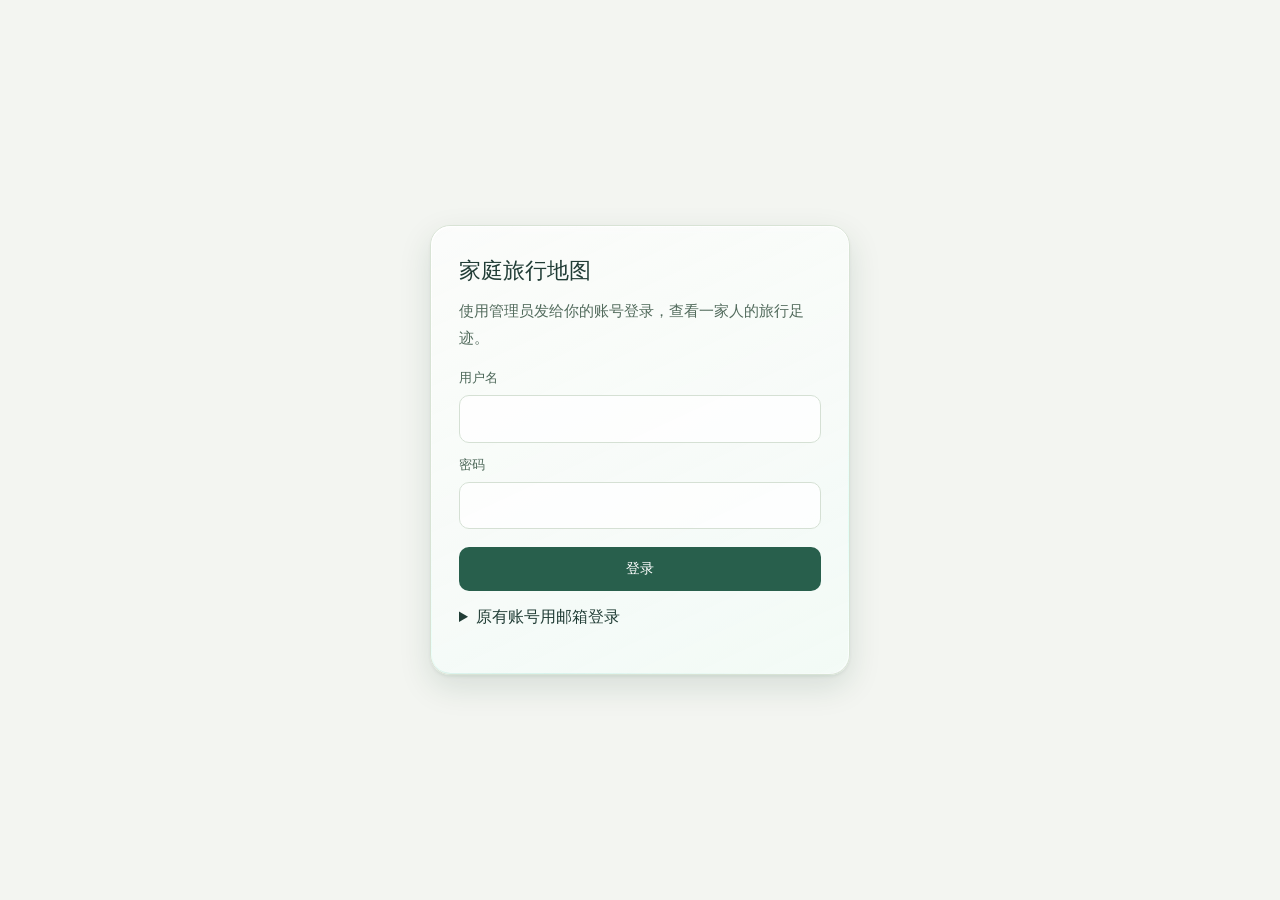
==== commit 99aaa63a: "Restore the previous clear glass UI on both maps without changing map or account behavior" ====
--- a/family-login-preview.html
+++ b/family-login-preview.html
@@ -53,7 +53,7 @@
     @media(max-width:760px){.app{grid-template-columns:1fr}.rail{padding:12px 14px;border-radius:18px;max-height:36dvh;box-shadow:var(--shadow)}.brand{margin-bottom:10px}.brand h1{font-size:17px}.brand p{display:none}.section-head{margin-top:10px}.place-list{max-height:72px}.place-row{padding:8px}.place-row strong{font-size:14px}.place-row small{margin-top:3px}.empty-list{margin:4px 0;padding:10px;font-size:14px}.map-top{top:auto;left:14px;right:14px;bottom:82px}.map-hint{bottom:20px;font-size:12px}.panel-head{padding:18px}.panel-body{padding:18px}.leaflet-control-zoom{margin-bottom:156px!important}.search{height:44px}}
     @media(prefers-reduced-motion:reduce){*,*:before,*:after{transition:none!important;scroll-behavior:auto!important}}
   </style>
-  <link rel="stylesheet" href="./family-glass-e145215d38.css?v=20261112-wrap">
+  <link rel="stylesheet" href="./family-glass-7362b6cea1.css?v=20261112-wrap">
 </head>
 <body>
   <main class="app" id="cloudMap" style="visibility:hidden" inert>
--- a/family-glass-7362b6cea1.css
+++ b/family-glass-7362b6cea1.css
@@ -0,0 +1,490 @@
+/* Only controls and floating surfaces get glass; the map and scrim stay sharp. */
+:root {
+  font-family:-apple-system,BlinkMacSystemFont,"Segoe UI","PingFang SC","Microsoft YaHei",sans-serif;
+  --glass: #f8fcfa;
+  --glass-ink: #173832;
+  --glass-muted: #31544c;
+  --glass-rim: inset 0 0 0 .5px #fff9, inset 0 1px 0 #ffffffeb, inset 0 -1px 0 #0d26230f;
+  --glass-shadow: 0 1px 2px #0d26230d, 0 10px 30px #0d26231a;
+  --glass-surface-shadow: var(--glass-rim),var(--glass-shadow);
+  --glass-clear: linear-gradient(180deg,#ffffff2b,#ffffff0a 54%,#e0fff019);
+  --glass-float: linear-gradient(180deg,#ffffffad,#ffffff70);
+  --glass-drawer: linear-gradient(180deg,#f8fcfa92,#f8fcfad1);
+  --glass-dark: linear-gradient(180deg,#073e35bf,#062e29b8);
+  --glass-control-blur: blur(1px) saturate(1.35);
+  --glass-panel-blur: blur(8px) saturate(1.5);
+  --glass-float-blur: blur(22px) saturate(1.8) brightness(1.04);
+  --glass-spring: cubic-bezier(.32,.72,0,1);
+}
+.app {overflow:clip}
+.map-shell {isolation:isolate}
+.map-shell,.leaflet-container {background:#c6deeb}
+.map-status {
+  position:absolute;z-index:440;top:50%;left:50%;transform:translate(-50%,-50%);
+  width:max-content;max-width:calc(100% - 40px);padding:14px 18px;
+  border-radius:18px;background:#f8fcfa;color:var(--glass-ink);
+  box-shadow:var(--glass-shadow);text-align:center;
+}
+.map-status p {margin:0;font-size:14px;line-height:1.6}
+.map-status button {margin-top:10px}
+.rail {border-right:0;box-shadow:1px 0 2px #0d262308,8px 0 24px #0d26230d}
+.panel[aria-hidden="true"] {visibility:hidden}
+.map-hint[hidden] {display:none}
+.picking-point.leaflet-container,.picking-point.leaflet-container .leaflet-interactive {cursor:crosshair}
+.panel-actions {
+  flex:none;margin:0;padding:12px 24px;
+  border-top:1px solid #648a7725;background:#f8fcfaf2;
+}
+.panel-body {min-height:0}
+.photo-pending {display:grid;place-items:center;height:100%;font-size:12px;color:var(--glass-muted)}
+#addModal,#backupDialog {box-sizing:border-box;margin:auto;max-width:calc(100% - 28px);max-height:calc(100dvh - 32px);overflow:auto}
+#addModal::backdrop,#backupDialog::backdrop {background:#18383242}
+.rail-tools {display:flex;align-items:center;gap:8px}
+.backup-link {color:#116a5d;background:#edf6f2;border:0;border-radius:8px;padding:4px 8px;min-height:34px;font-size:12px;white-space:nowrap}
+.backup-heading {display:flex;align-items:center;justify-content:space-between;gap:8px}
+.backup-download {width:100%}
+.backup-restore {border-top:1px solid #648a7740;margin-top:20px;padding-top:16px}
+.backup-restore h3 {margin:0;font-size:16px}
+.backup-restore .modal-actions {margin-top:12px;flex-wrap:wrap}
+.backup-restore .modal-actions button {flex:1;white-space:nowrap}
+#backupStatus {margin:12px 0 0}
+#backupStatus:empty {display:none}
+#backupStatus.error {color:#842b2b}
+#backupDialog button:disabled,.backup-link:disabled {opacity:.55;cursor:not-allowed}
+#addError {color:#842b2b}
+.toast {
+  bottom:70px;max-width:calc(100% - 28px);width:max-content;border-radius:999px;
+  background:#0b4b40;box-shadow:var(--glass-surface-shadow);
+  transition:opacity 220ms var(--glass-spring),transform 220ms var(--glass-spring);
+}
+.leaflet-control-attribution {
+  margin:0 12px 4px 0!important;
+  font-size:11px!important;
+}
+.search, .search-results, .map-caption, .map-hint, .pill-btn, .icon-btn,
+.panel, .modal, .leaflet-popup-content-wrapper, .leaflet-popup-tip {
+  background: var(--glass);
+  border: 1px solid #fff9;
+  box-shadow: var(--glass-surface-shadow);
+  color: var(--glass-ink);
+}
+.search {
+  background: #f6fbf8;
+  display:block;
+  box-shadow:var(--glass-rim),0 0 0 1px #86a99b70;
+}
+.search,.search-wrap,.map-actions button,.map-hint {border-radius:999px}
+.map-caption,.search-results {border-radius:22px}
+.map-caption,.map-actions button {position:relative}
+.search:focus {border-color:#337d70;box-shadow:var(--glass-rim),0 0 0 2px #337d7066}
+.search::placeholder, .search-icon, .map-caption span, .map-hint, .modal p,
+.brand p, .empty-list, .rail-foot, .photo-head span, .place-row small {
+  color: var(--glass-muted);
+}
+.search-icon {z-index:1;pointer-events:none}
+.panel {
+  border-radius:26px;opacity:0;transform:translateX(calc(100% + 30px)) scale(1.02);
+  transition:transform 300ms var(--glass-spring),opacity 220ms var(--glass-spring);
+}
+.panel.open {opacity:1;transform:translateX(0) scale(1)}
+.modal {
+  border-radius:26px;
+  transition:transform 260ms var(--glass-spring),opacity 200ms var(--glass-spring);
+}
+@starting-style {
+  .modal[open] {opacity:0;transform:scale(1.02)}
+}
+.panel-head {border-color:#648a7725}
+.panel-head .eyebrow {color:#266558}
+.field input, .field textarea {
+  background:#ffffffdc;
+  border-color:#a3bcb27d;
+  color:var(--glass-ink);
+  box-shadow:inset 0 1px 2px #0d26230f;
+}
+.field input::placeholder, .field textarea::placeholder {color:var(--glass-muted)}
+.search-result {background:transparent;color:var(--glass-ink)}
+.search-result span {color:var(--glass-muted)}
+.modal-backdrop {background:#18383242;backdrop-filter:none}
+.pill-btn.primary {
+  background:#116a5def;
+  color:#fff;
+  border-color:#ffffffbf;
+  box-shadow:inset 0 1px 1px #ffffff5e, 0 5px 14px #164e3e30;
+}
+.pill-btn.primary:hover {background:#0d5c50}
+.save-btn {background:#116a5d}
+.save-btn:hover {background:#0d5c50}
+.panel-close,.cancel-btn {
+  background:#edf6f2;
+  color:#24473e;
+  border:1px solid #fff;
+  box-shadow:inset 0 1px 0 #fff,0 1px 2px #193c4316;
+}
+.panel-close {width:44px;height:44px;border-radius:999px}
+.map-actions button,.panel-close,.leaflet-bar a {
+  transition:transform 200ms var(--glass-spring),box-shadow 200ms var(--glass-spring);
+}
+.map-actions button:active,.panel-close:active,.leaflet-bar a:active {transform:scale(.96)}
+.leaflet-bar {
+  background:var(--glass);
+  border:1px solid #fff9!important;
+  border-radius:24px!important;
+  box-shadow:var(--glass-surface-shadow)!important;
+}
+.leaflet-bar a {background:transparent;width:44px!important;height:44px!important;line-height:44px!important}
+.leaflet-bar a:hover {background:#ffffff46}
+.leaflet-bar a.leaflet-disabled {background:#f8fcfa26;color:var(--glass-muted)!important}
+.leaflet-bar a:focus-visible {outline:2px solid #146b5b;outline-offset:-3px}
+@supports (backdrop-filter: blur(1px)) or (-webkit-backdrop-filter: blur(1px)) {
+  .rail {background:#edf6f2}
+  .search,.map-caption,.map-hint,.map-actions button,.leaflet-bar {background:var(--glass-clear)}
+  :is(.map-caption,.map-hint,.map-actions button,.leaflet-bar) {
+    -webkit-backdrop-filter:var(--glass-control-blur);
+    backdrop-filter:var(--glass-lens,var(--glass-control-blur)) saturate(1.34) brightness(1.04);
+  }
+  .panel.open {
+    background:var(--glass-drawer);
+    -webkit-backdrop-filter:var(--glass-panel-blur);
+    backdrop-filter:var(--glass-panel-blur);
+  }
+  .modal {
+    background:var(--glass-float);
+    -webkit-backdrop-filter:var(--glass-float-blur);
+    backdrop-filter:var(--glass-float-blur);
+  }
+  .search-results {background:#f8fcfaee}
+  .map-actions .icon-btn:hover {background:var(--glass-clear);box-shadow:var(--glass-rim),0 3px 14px #0d262326}
+  .map-actions .pill-btn.primary,.map-actions .pill-btn.primary:hover,.toast:not(.error) {
+    background:var(--glass-dark);color:#fff;border-color:#fff9;box-shadow:var(--glass-surface-shadow);
+  }
+  :where(.search-wrap,.map-caption,.map-hint,.map-actions button,.leaflet-bar,.panel,.modal)::before {
+    content:"";position:absolute;inset:0;border-radius:inherit;pointer-events:none;
+    background:radial-gradient(ellipse 76% 31% at 23% 0%,#ffffff91,transparent 83%);
+    mix-blend-mode:screen;
+  }
+  .map-actions button:active::before {transform:scaleX(.84);opacity:.72}
+  @supports (mask-composite: exclude) or (-webkit-mask-composite: xor) {
+    :where(.search-wrap,.map-caption,.map-hint,.map-actions button,.leaflet-bar,.panel,.modal)::after {
+      content:"";position:absolute;inset:0;border-radius:inherit;padding:1px;pointer-events:none;
+      background:linear-gradient(155deg,#fffffff2,#ffffff0f 42%,#c9fff277 78%,#ffffffcc);
+      -webkit-mask:linear-gradient(#000 0 0) content-box,linear-gradient(#000 0 0);
+      mask:linear-gradient(#000 0 0) content-box,linear-gradient(#000 0 0);
+      -webkit-mask-composite:xor;mask-composite:exclude;
+    }
+  }
+  /* An open foreground surface gets the filter budget. */
+  body.has-foreground :is(.rail,.map-caption,.map-hint,.map-actions button,.leaflet-bar) {
+    -webkit-backdrop-filter:none;
+    backdrop-filter:none;
+  }
+}
+@media(max-width:760px) {
+  :root {
+    --glass-panel-blur:blur(6px) saturate(1.45);
+    --glass-float-blur:blur(14px) saturate(1.8) brightness(1.04);
+  }
+  .rail {
+    border:1px solid #ffffffa0;border-radius:22px;box-shadow:var(--glass-surface-shadow);
+    -webkit-backdrop-filter:none;backdrop-filter:none;
+  }
+  @supports (backdrop-filter: blur(1px)) or (-webkit-backdrop-filter: blur(1px)) {
+    .rail {
+      background:linear-gradient(180deg,#f8fcfa55,#f8fcfa24);
+      -webkit-backdrop-filter:blur(2px) saturate(1.35);
+      backdrop-filter:blur(2px) saturate(1.35);
+    }
+  }
+  .backup-link {min-height:44px}
+  .rail {max-height:44dvh}
+  .place-list:has(.empty-list) {max-height:none}
+  .panel {height:min(58dvh,670px);border-radius:26px 26px 0 0;transform:translateY(calc(100% + 18px)) scale(1.02)}
+  .panel.open {transform:translateY(0) scale(1)}
+  .panel-actions {padding:10px 18px max(10px,env(safe-area-inset-bottom))}
+  .leaflet-control-zoom {margin-bottom:128px!important}
+  .toast {bottom:136px}
+}
+@media(prefers-reduced-transparency:reduce) {
+  .rail,.search,.search-results,.panel,.panel.open,.modal,.map-caption,.map-hint,.map-actions button,.leaflet-bar {
+    background:#f8fcfa;
+    -webkit-backdrop-filter:none;
+    backdrop-filter:none;
+  }
+  .map-actions .pill-btn.primary,.map-actions .pill-btn.primary:hover,.toast:not(.error) {background:#116a5d;color:#fff}
+  .map-actions .icon-btn:hover {background:#f8fcfa}
+  :where(.search-wrap,.map-caption,.map-hint,.map-actions button,.leaflet-bar,.panel,.modal)::before,
+  :where(.search-wrap,.map-caption,.map-hint,.map-actions button,.leaflet-bar,.panel,.modal)::after {content:none}
+}
+@media(prefers-reduced-motion:reduce) {
+  .photo-card:hover img,.pill-btn:hover,.icon-btn:hover,.panel,.panel.open,.modal[open],
+  .map-actions button:active,.panel-close:active,.leaflet-bar a:active,.map-actions button:active::before {transform:none}
+  .toast,.toast.show {transform:translateX(-50%)}
+}
+
+/* ------------------------------------------------------------------
+   Motion budget. Live backdrop-filter over a moving map forces the
+   blur to be recomputed for every frame of the gesture, which is the
+   real reason panning and pinching feel sticky on mid-range phones.
+   The material is dropped while the map moves and restored once it
+   settles, so nothing is lost visually but the frames stay cheap.
+   ------------------------------------------------------------------ */
+/* Moving and stationary controls share the same material. The lens texture is
+   cached and is regenerated only when the control's dimensions change. */
+
+/* A surface that is still sliding in gets a flat tint; the filter is attached
+   only after it lands. Animating an element that carries a live blur is the
+   other half of the stutter people read as "not smooth". */
+.panel.open {background:#f8fcfaf2;-webkit-backdrop-filter:none;backdrop-filter:none}
+.panel.open.settled {
+  background:var(--glass-drawer);
+  -webkit-backdrop-filter:var(--glass-panel-blur);
+  backdrop-filter:var(--glass-panel-blur);
+}
+dialog.modal[open] {background:#f8fcfaf5;-webkit-backdrop-filter:none;backdrop-filter:none}
+dialog.modal[open].settled {
+  background:var(--glass-float);
+  -webkit-backdrop-filter:var(--glass-float-blur);
+  backdrop-filter:var(--glass-float-blur);
+}
+.panel.open,.modal[open] {will-change:transform}
+.panel.open.settled,.modal[open].settled {will-change:auto}
+@media(prefers-reduced-transparency:reduce) {
+  .panel.open.settled,dialog.modal[open].settled {
+    background:#f8fcfa;
+    -webkit-backdrop-filter:none;
+    backdrop-filter:none;
+  }
+}
+
+/* Country names track the map by scale instead of being re-laid out on every
+   zoom frame: one inherited variable, compositor-only animation. A long flight
+   fades them out instead, so they cannot pile up mid-air. */
+.region-name {opacity:var(--label-opacity,1);transition:opacity 140ms linear}
+.region-name span {
+  transform:translate(-50%,-50%) scale(var(--label-scale,1));
+  transform-origin:50% 50%;
+  transition:transform var(--label-ms,240ms) linear;
+}
+body.is-zooming .region-name span {transition:none}
+
+/* Touch and press feedback: respond on pointer-down, not 300ms later. */
+button,a,input,textarea,label,.place-row,.photo-card,.add-photo {-webkit-tap-highlight-color:transparent}
+button,.place-row,.photo-card,.add-photo {-webkit-user-select:none;user-select:none;touch-action:manipulation}
+.pill-btn,.icon-btn,.place-row,.photo-card,.add-photo,.save-btn,.cancel-btn,.delete-btn,.panel-close,.search-result {
+  transition:transform 160ms cubic-bezier(.2,.9,.28,1),background-color 180ms ease,box-shadow 180ms ease;
+}
+.pill-btn:active,.icon-btn:active,.add-photo:active,.save-btn:active,.cancel-btn:active,
+.delete-btn:active,.place-row:active,.search-result:active {transform:scale(.965)}
+.place-list,.panel-body {overscroll-behavior:contain;-webkit-overflow-scrolling:touch}
+.place-list {scroll-behavior:smooth}
+.photo-card img {content-visibility:auto}
+
+@media(prefers-reduced-motion:reduce) {
+  .region-name span {transition:none}
+  .pill-btn,.icon-btn,.place-row,.photo-card,.add-photo,.save-btn,.cancel-btn,
+  .delete-btn,.panel-close,.search-result {transition-property:background-color,box-shadow}
+  .pill-btn:active,.icon-btn:active,.add-photo:active,.save-btn:active,.cancel-btn:active,
+  .delete-btn:active,.place-row:active,.search-result:active {transform:none}
+  .place-list {scroll-behavior:auto}
+}
+
+/* Travel journal layout. The map is the main sheet inside a quiet green frame. */
+:root {
+  --glass-ink:#213d36;
+  --glass-muted:#526b62;
+  --glass-clear:linear-gradient(180deg,#fffffff0,#ffffffe0);
+  --glass-drawer:linear-gradient(180deg,#fcfdfbf5,#f8fbf8f5);
+  --glass-float:linear-gradient(180deg,#fffffff7,#f9fcfaf2);
+  --glass-control-blur:blur(12px) saturate(1.2);
+  --glass-panel-blur:blur(18px) saturate(1.2);
+  --glass-shadow:0 4px 20px #203f3412;
+  --glass-rim:inset 0 1px 0 #ffffffb0;
+}
+body {background:#f3f5f1}
+.app {grid-template-columns:340px minmax(0,1fr);grid-template-rows:minmax(0,1fr);padding:12px 12px 12px 0;gap:0}
+.rail {background:#f3f5f1!important;padding:30px 24px 18px;box-shadow:none;border:0}
+.brand {gap:12px;margin-bottom:30px;align-items:flex-start}
+.brand-mark {width:36px;height:40px;border-radius:0;background:transparent;color:#276a55;flex:none}
+.brand-mark svg {width:30px;height:30px}
+.brand h1 {font-size:23px;line-height:1.4;letter-spacing:-.8px;font-weight:650}
+.brand p {font-size:12px;line-height:1.6;margin-top:5px;color:#5e7268}
+.search-wrap {border-radius:12px}
+.search {height:48px;border-radius:12px;background:#fff!important;border:1px solid #dce5dc;box-shadow:none}
+.search::placeholder {color:#667a70}
+.search-icon {top:12px;left:15px;font-size:23px;color:#526b62}
+.section-head {flex-wrap:wrap;gap:14px;margin:30px 0 14px;align-items:center}
+.section-head h2 {font-size:15px;color:#233e35;letter-spacing:.02em}
+.rail-tools {display:flex;flex-wrap:wrap;gap:6px;width:100%;align-items:center}
+.count {margin-right:auto;padding:0;background:none;color:#4f6558;border-radius:0;font-size:12px;font-variant-numeric:tabular-nums}
+.backup-link {padding:7px 9px;background:transparent;color:#3c6251;min-height:34px;border:1px solid #dae3d9;border-radius:8px;font-size:12px}
+.backup-link:hover {background:#e5ece2}
+.place-list {margin:0 -8px;padding:0 8px;scrollbar-width:thin;scrollbar-color:#bccdc0 transparent}
+.place-row {padding:15px 12px;margin:0 0 6px;gap:13px;border:1px solid transparent;border-radius:12px}
+.place-row:hover {background:#e9eee6}
+.place-row.active {background:#fff;border-color:#d9e4d8}
+.place-row strong {font-size:15px;font-weight:600;line-height:1.5;overflow-wrap:anywhere}
+.place-row small {font-size:12px;line-height:1.5;margin-top:4px;color:#4f6558;font-variant-numeric:tabular-nums}
+.place-emoji {width:34px;height:38px;background:transparent;border-radius:0;font-size:0;color:#467b61}
+.place-emoji::before {content:"";width:18px;height:23px;background:currentColor;clip-path:path("M9 0C4 0 0 4 0 9c0 6 9 14 9 14s9-8 9-14C18 4 14 0 9 0Zm0 5a4 4 0 1 1 0 8 4 4 0 0 1 0-8Z")}
+.empty-list {border:0;border-top:1px solid #dce4d8;border-radius:0;background:none;margin-top:4px;padding:24px 5px;color:#536c5f;font-size:14px;line-height:1.9}
+.rail-foot {border-top:1px solid #dce4d8;padding:17px 4px 0;font-size:12px;line-height:1.8;color:#5b7365}
+.map-shell {height:100%;border:1px solid #d8e3df;border-radius:20px;overflow:hidden;min-width:0}
+.map-shell,.leaflet-container {background:#e6eef0}
+.map-top {top:20px;left:20px;right:20px;align-items:flex-start;gap:16px}
+.map-caption {padding:13px 16px;border-radius:13px;background:#ffffffe8;max-width:310px;box-shadow:0 2px 14px #2347390b}
+.map-caption b {font-size:15px;letter-spacing:.02em;font-weight:600}
+.map-caption span {font-size:12px;line-height:1.6;margin-top:3px}
+.map-actions {gap:9px;flex:none}
+.pill-btn,.icon-btn {height:46px;min-height:46px}
+.map-actions .pill-btn.primary,.map-actions .pill-btn.primary:hover {background:#285f4c;color:white;border:1px solid #285f4c;box-shadow:0 3px 10px #244f3218}
+.pill-btn {padding:0 20px;font-size:14px;font-weight:600}
+.icon-btn {width:46px}
+.map-hint {font-size:12px;bottom:18px;padding:9px 16px;box-shadow:0 2px 12px #2347390b}
+.leaflet-bar {border-radius:13px!important;box-shadow:0 3px 16px #1c3f3212!important}
+.leaflet-bar a {width:42px!important;height:42px!important;line-height:42px!important;font-weight:400}
+.leaflet-bottom.leaflet-right {right:10px;bottom:10px}
+.panel {top:24px;right:24px;bottom:24px;width:min(420px,calc(100% - 370px));border:1px solid #dde7de;border-radius:20px;box-shadow:0 12px 50px #1b44351a}
+.panel-head {padding:24px;gap:12px;border-color:#dce5da}
+.panel-head h2 {font-size:24px;font-weight:600;line-height:1.4;letter-spacing:-.5px}
+.eyebrow {font-size:11px;letter-spacing:.12em;margin-bottom:7px}
+.panel-body {padding:22px 24px 28px}
+.field {margin-bottom:19px}
+.field label {font-size:13px;color:#4c6758;margin-bottom:8px}
+.field input,.field textarea {border:1px solid #d5e0d4;border-radius:10px;background:#fff;box-shadow:none;padding:10px 12px;font-size:16px}
+.field input:focus,.field textarea:focus {outline:2px solid #578a6d;outline-offset:2px}
+.panel-actions {padding:14px 24px;background:#f9fcf7;border-color:#dce5da}
+.save-btn {background:#285f4c;border-radius:10px;font-weight:600}
+.save-btn:hover {background:#204f3e}
+.delete-btn {border-radius:10px;background:#f6ece8;color:#954f3f;font-weight:500}
+.cancel-btn {border-radius:10px;background:#f2f6ef;box-shadow:none;border:1px solid #dae4d7}
+.modal {border-radius:20px;padding:28px;border:1px solid #dce5d8}
+.modal h2 {font-size:22px;line-height:1.5;font-weight:600;margin-bottom:10px}
+.modal p {line-height:1.8;color:#526b5c}
+#cloudLogin {background:#fbfdf8;border:1px solid #d8e3d5;box-shadow:0 16px 70px #2c50331c}
+#cloudLogin .save-btn {width:100%;margin-top:5px}
+#accountAdminDialog {width:min(480px,calc(100% - 28px))}
+@media(min-width:761px) and (max-width:1100px) {
+  .app {grid-template-columns:294px minmax(0,1fr)}
+  .rail {padding-left:18px;padding-right:18px}
+  .brand h1 {font-size:20px}
+  .map-caption {max-width:215px}
+  .map-caption span {font-size:11px}
+  .panel {width:min(410px,calc(100% - 320px))}
+}
+@media(max-width:760px) {
+  .app {display:block;padding:0}
+  .map-shell {height:100dvh;border:0;border-radius:0}
+  .rail {top:max(10px,env(safe-area-inset-top));left:10px;right:10px;padding:14px 16px 10px;border:1px solid #dce6d8;border-radius:18px;max-height:36dvh;background:#f9fcf7f5!important;box-shadow:0 4px 24px #274d3212;backdrop-filter:none!important}
+  .brand {margin-bottom:12px;gap:9px;align-items:center}
+  .brand-mark {width:24px;height:25px}
+  .brand-mark svg {width:23px;height:23px}
+  .brand h1 {font-size:18px;letter-spacing:-.4px}
+  .brand p {display:none}
+  .search {height:44px}
+  .section-head {margin:13px 0 4px;gap:8px;flex-wrap:nowrap}
+  .section-head h2 {font-size:13px;white-space:nowrap}
+  .rail-tools {width:auto;justify-content:flex-end;gap:5px}
+  .count {margin-right:2px;font-size:11px}
+  .backup-link {min-height:44px;padding:6px;font-size:11px}
+  .place-list {max-height:74px}
+  .place-list:has(.empty-list) {max-height:none}
+  .empty-list {border:0;margin:0;padding:8px 3px 4px;font-size:12px;line-height:1.7}
+  .place-row {padding:8px 9px;gap:9px}
+  .place-row strong {font-size:14px}
+  .place-row small {font-size:11px;margin-top:2px}
+  .place-emoji {width:24px;height:30px}
+  .map-top {top:auto;bottom:max(25px,env(safe-area-inset-bottom));left:16px;right:16px}
+  .map-actions {gap:8px}
+  .pill-btn {padding:0 18px}
+  .map-hint {bottom:84px;font-size:11px;max-width:calc(100% - 100px);padding:7px 12px}
+  .leaflet-control-zoom {margin-bottom:18px!important}
+  .leaflet-bottom.leaflet-right {right:7px;bottom:78px}
+  .leaflet-control-attribution {font-size:10px!important;margin-bottom:0!important}
+  .panel {top:auto;left:0;right:0;bottom:0;width:auto;height:min(62dvh,680px);border-radius:22px 22px 0 0}
+  .panel-head {padding:19px 20px 15px}
+  .panel-head h2 {font-size:21px}
+  .panel-body {padding:17px 20px 24px}
+  .panel-actions {padding:12px 20px max(12px,env(safe-area-inset-bottom))}
+  .modal {padding:23px}
+  .toast {bottom:90px}
+}
+@media(prefers-reduced-transparency:reduce) {
+  .map-caption,.map-hint,.map-actions button,.leaflet-bar,.rail,.panel.open.settled,.modal,dialog.modal[open].settled {background:#f8fcfa!important;backdrop-filter:none!important;-webkit-backdrop-filter:none!important}
+  .map-actions .pill-btn.primary {background:#285f4c!important}
+}
+
+/* Liquid material over the live map, with Shu Ding's SVG lens at the rim. */
+:root {
+  --glass-clear:linear-gradient(155deg,#ffffff20,#ffffff06 55%,#c4f5ed12);
+  --glass-drawer:linear-gradient(155deg,#ffffff85,#f2fffa6b);
+  --glass-float:linear-gradient(155deg,#ffffffac,#f3fffa96);
+  --glass-rim:inset 0 0 0 .5px #ffffffba,inset 0 1px 0 #ffffffed,inset 0 -1px 0 #173f3522;
+  --glass-shadow:0 2px 3px #123c2910,0 12px 32px #123c2920;
+}
+.app {display:block;padding:12px}
+.map-shell {height:100%;width:100%}
+.rail {
+  position:absolute;left:28px;top:28px;bottom:28px;width:300px;height:auto;
+  padding:24px 20px 18px;border:1px solid #ffffff8a;border-radius:26px;
+  background:var(--glass-clear)!important;box-shadow:var(--glass-surface-shadow);
+  -webkit-backdrop-filter:blur(2px);
+  backdrop-filter:blur(1.5px) var(--glass-lens,blur(0px));
+}
+.rail::before,.rail::after {content:"";position:absolute;inset:0;border-radius:inherit;pointer-events:none}
+.rail::before {background:linear-gradient(180deg,#ffffff55,transparent 8px)}
+.rail::after {padding:1px;background:linear-gradient(145deg,#fff,#ffffff08 38%,#a1e9ec60 74%,#ffffffe0);-webkit-mask:linear-gradient(#000 0 0) content-box,linear-gradient(#000 0 0);mask:linear-gradient(#000 0 0) content-box,linear-gradient(#000 0 0);-webkit-mask-composite:xor;mask-composite:exclude}
+.map-top {left:336px}
+.search {background:#ffffff12!important;border-color:#ffffff9c;box-shadow:inset 0 1px 3px #23463b12}
+.place-row.active {background:#ffffff85;border-color:#ffffff9c}
+.backup-link {background:#ffffff30;border-color:#ffffff90}
+.backup-link:hover,.place-row:hover {background:#ffffff85}
+.rail-foot,.empty-list {border-color:#4a756828}
+.map-caption {background:var(--glass-clear);box-shadow:var(--glass-surface-shadow);border:1px solid #ffffff90}
+.map-actions .pill-btn.primary,.map-actions .pill-btn.primary:hover {
+  background:linear-gradient(150deg,#0d5e45aa,#174b40ae);border:1px solid #ffffffa3;
+  box-shadow:var(--glass-surface-shadow);
+}
+.panel.open.settled {
+  background:var(--glass-drawer);
+  -webkit-backdrop-filter:var(--glass-lens,blur(0px));
+  backdrop-filter:var(--glass-lens,blur(0px));
+}
+.panel-head {background:#ffffff22}
+.panel-actions {background:#ffffff69}
+.field input,.field textarea {background:#ffffffba}
+.modal,dialog.modal[open],dialog.modal[open].settled,#cloudLogin {
+  background:var(--glass-float);
+  -webkit-backdrop-filter:none;
+  backdrop-filter:none;
+  box-shadow:var(--glass-surface-shadow);
+}
+body.has-foreground .rail {background:var(--glass-clear)!important}
+@media(min-width:761px) and (max-width:1100px) {
+  .rail {left:24px;top:24px;bottom:24px;width:270px;padding:22px 16px}
+  .map-top {left:306px}
+}
+@media(max-width:760px) {
+  .app {padding:0}
+  .rail {left:10px;right:10px;top:max(10px,env(safe-area-inset-top));bottom:auto;width:auto;max-height:36dvh;padding:14px 16px 10px;border-radius:22px;backdrop-filter:blur(1.5px) var(--glass-lens,blur(0px))!important;-webkit-backdrop-filter:blur(2px)}
+  .map-top {left:16px}
+  .map-shell {height:100dvh}
+  .map-caption {display:none}
+}
+@supports not ((backdrop-filter:blur(1px)) or (-webkit-backdrop-filter:blur(1px))) {
+  .rail {background:#edf7efed!important}
+}
+@supports (backdrop-filter:blur(0px)) {
+  .map-caption,.map-hint,.map-actions button,.leaflet-bar {
+    -webkit-backdrop-filter:var(--glass-lens,blur(0px));
+    backdrop-filter:var(--glass-lens,blur(0px));
+  }
+  :where(.search-wrap,.map-caption,.map-hint,.map-actions button,.leaflet-bar,.panel,.modal)::before {
+    background:linear-gradient(180deg,#ffffff55,transparent 8px);
+    mix-blend-mode:normal;
+  }
+}
+@media(prefers-reduced-transparency:reduce) {
+  .rail {background:#f8fcfa!important;-webkit-backdrop-filter:none!important;backdrop-filter:none!important}
+  .rail::before,.rail::after {content:none}
+  .map-actions .pill-btn.primary {background:#285f4c!important}
+}
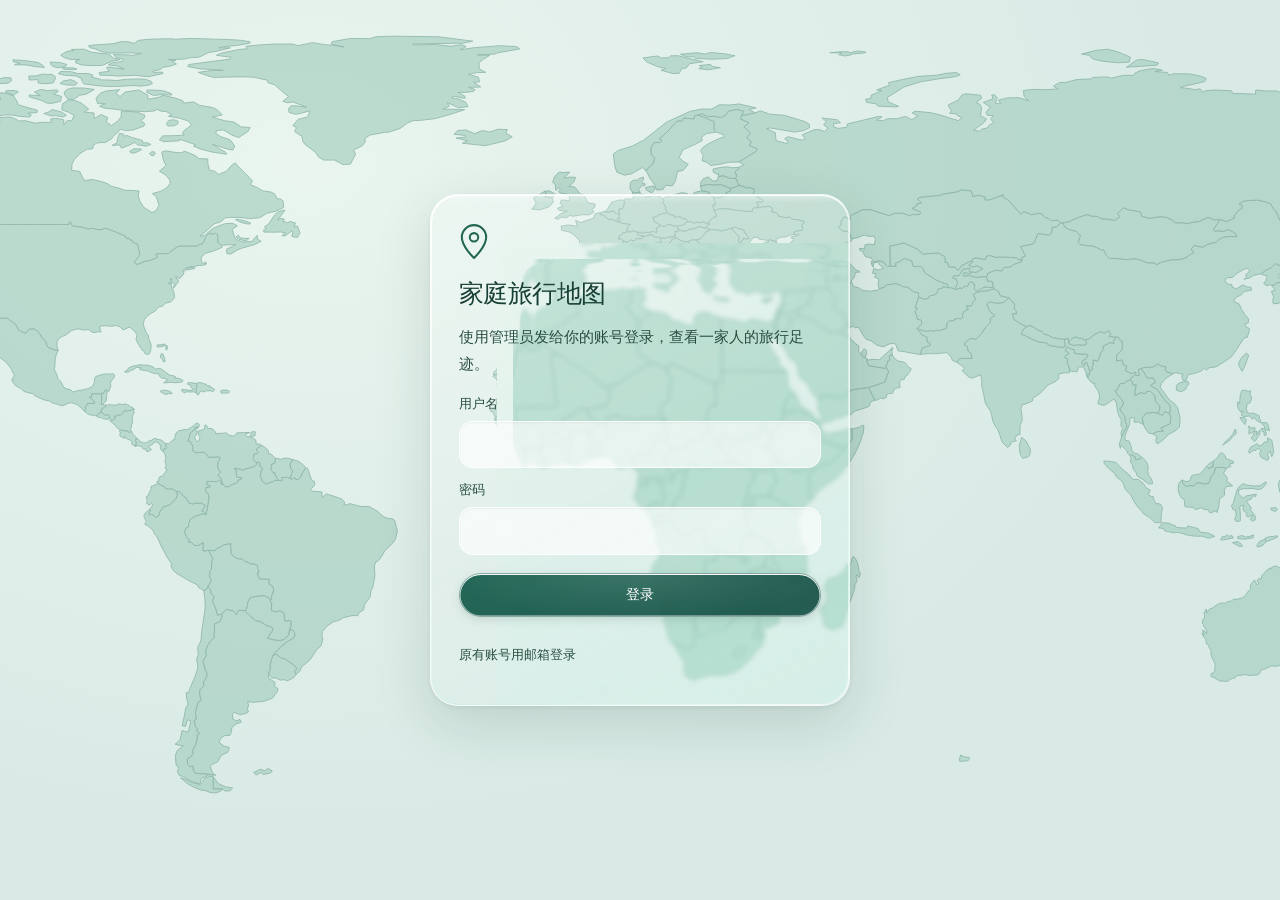
==== commit fcf3a51a: "Add clear liquid-glass login, compact map credits, and iOS-style press feedback" ====
--- a/family-login-preview.html
+++ b/family-login-preview.html
@@ -53,7 +53,7 @@
     @media(max-width:760px){.app{grid-template-columns:1fr}.rail{padding:12px 14px;border-radius:18px;max-height:36dvh;box-shadow:var(--shadow)}.brand{margin-bottom:10px}.brand h1{font-size:17px}.brand p{display:none}.section-head{margin-top:10px}.place-list{max-height:72px}.place-row{padding:8px}.place-row strong{font-size:14px}.place-row small{margin-top:3px}.empty-list{margin:4px 0;padding:10px;font-size:14px}.map-top{top:auto;left:14px;right:14px;bottom:82px}.map-hint{bottom:20px;font-size:12px}.panel-head{padding:18px}.panel-body{padding:18px}.leaflet-control-zoom{margin-bottom:156px!important}.search{height:44px}}
     @media(prefers-reduced-motion:reduce){*,*:before,*:after{transition:none!important;scroll-behavior:auto!important}}
   </style>
-  <link rel="stylesheet" href="./family-glass-7362b6cea1.css?v=20261112-wrap">
+  <link rel="stylesheet" href="./family-glass-1c49be32eb.css?v=20261112-wrap">
 </head>
 <body>
   <main class="app" id="cloudMap" style="visibility:hidden" inert>
@@ -82,7 +82,9 @@
   </main>
   <dialog id="addModal" class="modal" aria-labelledby="modalTitle"><h2 id="modalTitle">添加旅行地点</h2><p id="modalCoords">在地图上选中的位置</p><div class="field"><label for="newName">地点名称</label><input id="newName" maxlength="80" placeholder="例如：东京" autofocus></div><div class="field"><label for="newDate">旅行日期（可稍后补充）</label><input id="newDate" type="date"></div><p id="addError" role="alert" hidden></p><div class="modal-actions"><button id="cancelAdd" class="cancel-btn">取消</button><button id="confirmAdd" class="save-btn">添加地点</button></div></dialog>
   
+  <div id="cloudLoginBackdrop" class="login-scenery" aria-hidden="true"><img src="./family-login-world.svg" alt=""></div>
   <section id="cloudLogin" class="modal" aria-labelledby="cloudTitle" style="position:fixed;inset:0;margin:auto;width:min(420px,calc(100% - 32px));height:max-content;z-index:2100">
+    <svg class="login-mark" viewBox="0 0 32 40" fill="none" aria-hidden="true"><path d="M16 37S3 25 3 15a13 13 0 0 1 26 0c0 10-13 22-13 22Z" stroke="currentColor" stroke-width="2.2"/><circle cx="16" cy="15" r="4.5" stroke="currentColor" stroke-width="2.2"/></svg>
     <h2 id="cloudTitle">家庭旅行地图</h2>
     <p>使用管理员发给你的账号登录，查看一家人的旅行足迹。</p>
     <form id="familyPasswordLogin" method="post">
@@ -187,11 +189,13 @@
       loginStatus.textContent = '登录服务暂不可用，请稍后重试。';
     }
   }
+  if (!cloud) applyGlassRefraction([login]);
   if (cloud) {
   const cloudMap = document.getElementById('cloudMap');
   cloudMap.removeAttribute('inert');
   cloudMap.style.visibility = '';
   login.hidden = true;
+  document.getElementById('cloudLoginBackdrop').hidden = true;
   document.getElementById('cloudRole').textContent = cloud.canEdit ? '家庭共享 · 可编辑' : '家庭共享 · 仅查看';
   document.getElementById('cloudSignOut').onclick = async () => {
     try { await cloud.signOut(); } catch { alert('退出未完成，请重试。'); }
@@ -253,7 +257,7 @@
     syncForeground();
   }));
   applyGlassRefraction(document.querySelectorAll(".rail,.map-caption,.map-actions button,.leaflet-control-zoom,.panel"));
-  map.attributionControl.addAttribution('World boundaries: <a href="https://www.naturalearthdata.com/about/terms-of-use/" target="_blank" rel="noreferrer">Natural Earth</a>');
+  map.attributionControl.setPrefix(false).addAttribution('<details class="map-credits"><summary title="地图来源与许可">地图信息</summary><div><a href="https://leafletjs.com/" target="_blank" rel="noreferrer">Leaflet</a><span>地图交互组件</span><a href="https://www.naturalearthdata.com/about/terms-of-use/" target="_blank" rel="noreferrer">Natural Earth</a><span>世界行政区边界 · 公共领域数据</span></div></details>');
   for (const [name, order] of [["countries", 400], ["administrative", 410], ["cities", 420]]) {
     map.createPane(name).style.zIndex = order;
   }
@@ -781,6 +785,7 @@
     return true;
   }
   function selectPlace(placeId) {
+    exitPointPicking();
     if (placeId === selectedId) return;
     if (!canLeaveDetails()) return;
     selectedId = placeId;
@@ -802,11 +807,15 @@
     $("#addLabel").textContent = pickingPoint ? "取消选点" : regionSelection ? "记录到这里" : "添加地点";
     updateRegionNames();
   }
+  function exitPointPicking() {
+    if (!pickingPoint) return;
+    pickingPoint = false;
+    refreshMapActions();
+  }
   function askAdd(latlng, name = "") {
     if (!cloud.canEdit) return;
+    exitPointPicking();
     if ($("#addModal").open || (selectedId && !closePanel())) return;
-    pickingPoint = false;
-    refreshMapActions();
     pendingPoint = { lat: latlng.lat, lng: wrapLongitude(latlng.lng) };
     $("#modalCoords").textContent = name ? `记录位置：${name}` : "记录地图上选中的位置";
     $("#newName").value = name;
@@ -815,7 +824,7 @@
     $("#addModal").showModal();
     settleMaterial($("#addModal"), 300);
   }
-  map.on("click", (e) => askAdd(e.latlng));
+  map.on("click", (e) => { if (pickingPoint) askAdd(e.latlng); });
   $("#addBtn").onclick = () => {
     if (regionSelection && !pickingPoint) askAdd(regionSelection.latlng, regionSelection.name);
     else { pickingPoint = !pickingPoint; refreshMapActions(); }
@@ -823,6 +832,7 @@
   $("#locateBtn").onclick = returnToWorld;
   $("#closePanel").onclick = () => closePanel();
   $("#cancelAdd").onclick = () => { if (!$("#confirmAdd").disabled) $("#addModal").close(); };
+  $("#addModal").addEventListener("close", () => { pendingPoint = null; exitPointPicking(); });
   $("#addModal").oncancel = (e) => { if ($("#confirmAdd").disabled) e.preventDefault(); };
   $("#addModal").onclick = (e) => {
     if (e.target === $("#addModal")) {
@@ -832,8 +842,7 @@
   };
   document.addEventListener("keydown", e => {
     if (e.key === "Escape" && !$("#addModal").open && pickingPoint) {
-      pickingPoint = false;
-      refreshMapActions();
+      exitPointPicking();
     }
   });
   $("#confirmAdd").onclick = async () => {
--- a/family-glass-1c49be32eb.css
+++ b/family-glass-1c49be32eb.css
@@ -0,0 +1,562 @@
+/* Only controls and floating surfaces get glass; the map and scrim stay sharp. */
+:root {
+  font-family:-apple-system,BlinkMacSystemFont,"Segoe UI","PingFang SC","Microsoft YaHei",sans-serif;
+  --glass: #f8fcfa;
+  --glass-ink: #173832;
+  --glass-muted: #31544c;
+  --glass-rim: inset 0 0 0 .5px #fff9, inset 0 1px 0 #ffffffeb, inset 0 -1px 0 #0d26230f;
+  --glass-shadow: 0 1px 2px #0d26230d, 0 10px 30px #0d26231a;
+  --glass-surface-shadow: var(--glass-rim),var(--glass-shadow);
+  --glass-clear: linear-gradient(180deg,#ffffff2b,#ffffff0a 54%,#e0fff019);
+  --glass-float: linear-gradient(180deg,#ffffffad,#ffffff70);
+  --glass-drawer: linear-gradient(180deg,#f8fcfa92,#f8fcfad1);
+  --glass-dark: linear-gradient(180deg,#073e35bf,#062e29b8);
+  --glass-control-blur: blur(1px) saturate(1.35);
+  --glass-panel-blur: blur(8px) saturate(1.5);
+  --glass-float-blur: blur(22px) saturate(1.8) brightness(1.04);
+  --glass-spring: cubic-bezier(.32,.72,0,1);
+}
+.app {overflow:clip}
+.map-shell {isolation:isolate}
+.map-shell,.leaflet-container {background:#c6deeb}
+.map-status {
+  position:absolute;z-index:440;top:50%;left:50%;transform:translate(-50%,-50%);
+  width:max-content;max-width:calc(100% - 40px);padding:14px 18px;
+  border-radius:18px;background:#f8fcfa;color:var(--glass-ink);
+  box-shadow:var(--glass-shadow);text-align:center;
+}
+.map-status p {margin:0;font-size:14px;line-height:1.6}
+.map-status button {margin-top:10px}
+.rail {border-right:0;box-shadow:1px 0 2px #0d262308,8px 0 24px #0d26230d}
+.panel[aria-hidden="true"] {visibility:hidden}
+.map-hint[hidden] {display:none}
+.picking-point.leaflet-container,.picking-point.leaflet-container .leaflet-interactive {cursor:crosshair}
+.panel-actions {
+  flex:none;margin:0;padding:12px 24px;
+  border-top:1px solid #648a7725;background:#f8fcfaf2;
+}
+.panel-body {min-height:0}
+.photo-pending {display:grid;place-items:center;height:100%;font-size:12px;color:var(--glass-muted)}
+#addModal,#backupDialog {box-sizing:border-box;margin:auto;max-width:calc(100% - 28px);max-height:calc(100dvh - 32px);overflow:auto}
+#addModal::backdrop,#backupDialog::backdrop {background:#18383242}
+.rail-tools {display:flex;align-items:center;gap:8px}
+.backup-link {color:#116a5d;background:#edf6f2;border:0;border-radius:8px;padding:4px 8px;min-height:34px;font-size:12px;white-space:nowrap}
+.backup-heading {display:flex;align-items:center;justify-content:space-between;gap:8px}
+.backup-download {width:100%}
+.backup-restore {border-top:1px solid #648a7740;margin-top:20px;padding-top:16px}
+.backup-restore h3 {margin:0;font-size:16px}
+.backup-restore .modal-actions {margin-top:12px;flex-wrap:wrap}
+.backup-restore .modal-actions button {flex:1;white-space:nowrap}
+#backupStatus {margin:12px 0 0}
+#backupStatus:empty {display:none}
+#backupStatus.error {color:#842b2b}
+#backupDialog button:disabled,.backup-link:disabled {opacity:.55;cursor:not-allowed}
+#addError {color:#842b2b}
+.toast {
+  bottom:70px;max-width:calc(100% - 28px);width:max-content;border-radius:999px;
+  background:#0b4b40;box-shadow:var(--glass-surface-shadow);
+  transition:opacity 220ms var(--glass-spring),transform 220ms var(--glass-spring);
+}
+.leaflet-control-attribution {
+  margin:0 12px 4px 0!important;
+  font-size:11px!important;
+}
+.search, .search-results, .map-caption, .map-hint, .pill-btn, .icon-btn,
+.panel, .modal, .leaflet-popup-content-wrapper, .leaflet-popup-tip {
+  background: var(--glass);
+  border: 1px solid #fff9;
+  box-shadow: var(--glass-surface-shadow);
+  color: var(--glass-ink);
+}
+.search {
+  background: #f6fbf8;
+  display:block;
+  box-shadow:var(--glass-rim),0 0 0 1px #86a99b70;
+}
+.search,.search-wrap,.map-actions button,.map-hint {border-radius:999px}
+.map-caption,.search-results {border-radius:22px}
+.map-caption,.map-actions button {position:relative}
+.search:focus {border-color:#337d70;box-shadow:var(--glass-rim),0 0 0 2px #337d7066}
+.search::placeholder, .search-icon, .map-caption span, .map-hint, .modal p,
+.brand p, .empty-list, .rail-foot, .photo-head span, .place-row small {
+  color: var(--glass-muted);
+}
+.search-icon {z-index:1;pointer-events:none}
+.panel {
+  border-radius:26px;opacity:0;transform:translateX(calc(100% + 30px)) scale(1.02);
+  transition:transform 300ms var(--glass-spring),opacity 220ms var(--glass-spring);
+}
+.panel.open {opacity:1;transform:translateX(0) scale(1)}
+.modal {
+  border-radius:26px;
+  transition:transform 260ms var(--glass-spring),opacity 200ms var(--glass-spring);
+}
+@starting-style {
+  .modal[open] {opacity:0;transform:scale(1.02)}
+}
+.panel-head {border-color:#648a7725}
+.panel-head .eyebrow {color:#266558}
+.field input, .field textarea {
+  background:#ffffffdc;
+  border-color:#a3bcb27d;
+  color:var(--glass-ink);
+  box-shadow:inset 0 1px 2px #0d26230f;
+}
+.field input::placeholder, .field textarea::placeholder {color:var(--glass-muted)}
+.search-result {background:transparent;color:var(--glass-ink)}
+.search-result span {color:var(--glass-muted)}
+.modal-backdrop {background:#18383242;backdrop-filter:none}
+.pill-btn.primary {
+  background:#116a5def;
+  color:#fff;
+  border-color:#ffffffbf;
+  box-shadow:inset 0 1px 1px #ffffff5e, 0 5px 14px #164e3e30;
+}
+.pill-btn.primary:hover {background:#0d5c50}
+.save-btn {background:#116a5d}
+.save-btn:hover {background:#0d5c50}
+.panel-close,.cancel-btn {
+  background:#edf6f2;
+  color:#24473e;
+  border:1px solid #fff;
+  box-shadow:inset 0 1px 0 #fff,0 1px 2px #193c4316;
+}
+.panel-close {width:44px;height:44px;border-radius:999px}
+.map-actions button,.panel-close,.leaflet-bar a {
+  transition:transform 200ms var(--glass-spring),box-shadow 200ms var(--glass-spring);
+}
+.map-actions button:active,.panel-close:active,.leaflet-bar a:active {transform:scale(.96)}
+.leaflet-bar {
+  background:var(--glass);
+  border:1px solid #fff9!important;
+  border-radius:24px!important;
+  box-shadow:var(--glass-surface-shadow)!important;
+}
+.leaflet-bar a {background:transparent;width:44px!important;height:44px!important;line-height:44px!important}
+.leaflet-bar a:hover {background:#ffffff46}
+.leaflet-bar a.leaflet-disabled {background:#f8fcfa26;color:var(--glass-muted)!important}
+.leaflet-bar a:focus-visible {outline:2px solid #146b5b;outline-offset:-3px}
+@supports (backdrop-filter: blur(1px)) or (-webkit-backdrop-filter: blur(1px)) {
+  .rail {background:#edf6f2}
+  .search,.map-caption,.map-hint,.map-actions button,.leaflet-bar {background:var(--glass-clear)}
+  :is(.map-caption,.map-hint,.map-actions button,.leaflet-bar) {
+    -webkit-backdrop-filter:var(--glass-control-blur);
+    backdrop-filter:var(--glass-lens,var(--glass-control-blur)) saturate(1.34) brightness(1.04);
+  }
+  .panel.open {
+    background:var(--glass-drawer);
+    -webkit-backdrop-filter:var(--glass-panel-blur);
+    backdrop-filter:var(--glass-panel-blur);
+  }
+  .modal {
+    background:var(--glass-float);
+    -webkit-backdrop-filter:var(--glass-float-blur);
+    backdrop-filter:var(--glass-float-blur);
+  }
+  .search-results {background:#f8fcfaee}
+  .map-actions .icon-btn:hover {background:var(--glass-clear);box-shadow:var(--glass-rim),0 3px 14px #0d262326}
+  .map-actions .pill-btn.primary,.map-actions .pill-btn.primary:hover,.toast:not(.error) {
+    background:var(--glass-dark);color:#fff;border-color:#fff9;box-shadow:var(--glass-surface-shadow);
+  }
+  :where(.search-wrap,.map-caption,.map-hint,.map-actions button,.leaflet-bar,.panel,.modal)::before {
+    content:"";position:absolute;inset:0;border-radius:inherit;pointer-events:none;
+    background:radial-gradient(ellipse 76% 31% at 23% 0%,#ffffff91,transparent 83%);
+    mix-blend-mode:screen;
+  }
+  .map-actions button:active::before {transform:scaleX(.84);opacity:.72}
+  @supports (mask-composite: exclude) or (-webkit-mask-composite: xor) {
+    :where(.search-wrap,.map-caption,.map-hint,.map-actions button,.leaflet-bar,.panel,.modal)::after {
+      content:"";position:absolute;inset:0;border-radius:inherit;padding:1px;pointer-events:none;
+      background:linear-gradient(155deg,#fffffff2,#ffffff0f 42%,#c9fff277 78%,#ffffffcc);
+      -webkit-mask:linear-gradient(#000 0 0) content-box,linear-gradient(#000 0 0);
+      mask:linear-gradient(#000 0 0) content-box,linear-gradient(#000 0 0);
+      -webkit-mask-composite:xor;mask-composite:exclude;
+    }
+  }
+  /* An open foreground surface gets the filter budget. */
+  body.has-foreground :is(.rail,.map-caption,.map-hint,.map-actions button,.leaflet-bar) {
+    -webkit-backdrop-filter:none;
+    backdrop-filter:none;
+  }
+}
+@media(max-width:760px) {
+  :root {
+    --glass-panel-blur:blur(6px) saturate(1.45);
+    --glass-float-blur:blur(14px) saturate(1.8) brightness(1.04);
+  }
+  .rail {
+    border:1px solid #ffffffa0;border-radius:22px;box-shadow:var(--glass-surface-shadow);
+    -webkit-backdrop-filter:none;backdrop-filter:none;
+  }
+  @supports (backdrop-filter: blur(1px)) or (-webkit-backdrop-filter: blur(1px)) {
+    .rail {
+      background:linear-gradient(180deg,#f8fcfa55,#f8fcfa24);
+      -webkit-backdrop-filter:blur(2px) saturate(1.35);
+      backdrop-filter:blur(2px) saturate(1.35);
+    }
+  }
+  .backup-link {min-height:44px}
+  .rail {max-height:44dvh}
+  .place-list:has(.empty-list) {max-height:none}
+  .panel {height:min(58dvh,670px);border-radius:26px 26px 0 0;transform:translateY(calc(100% + 18px)) scale(1.02)}
+  .panel.open {transform:translateY(0) scale(1)}
+  .panel-actions {padding:10px 18px max(10px,env(safe-area-inset-bottom))}
+  .leaflet-control-zoom {margin-bottom:128px!important}
+  .toast {bottom:136px}
+}
+@media(prefers-reduced-transparency:reduce) {
+  .rail,.search,.search-results,.panel,.panel.open,.modal,.map-caption,.map-hint,.map-actions button,.leaflet-bar {
+    background:#f8fcfa;
+    -webkit-backdrop-filter:none;
+    backdrop-filter:none;
+  }
+  .map-actions .pill-btn.primary,.map-actions .pill-btn.primary:hover,.toast:not(.error) {background:#116a5d;color:#fff}
+  .map-actions .icon-btn:hover {background:#f8fcfa}
+  :where(.search-wrap,.map-caption,.map-hint,.map-actions button,.leaflet-bar,.panel,.modal)::before,
+  :where(.search-wrap,.map-caption,.map-hint,.map-actions button,.leaflet-bar,.panel,.modal)::after {content:none}
+}
+@media(prefers-reduced-motion:reduce) {
+  .photo-card:hover img,.pill-btn:hover,.icon-btn:hover,.panel,.panel.open,.modal[open],
+  .map-actions button:active,.panel-close:active,.leaflet-bar a:active,.map-actions button:active::before {transform:none}
+  .toast,.toast.show {transform:translateX(-50%)}
+}
+
+/* ------------------------------------------------------------------
+   Motion budget. Live backdrop-filter over a moving map forces the
+   blur to be recomputed for every frame of the gesture, which is the
+   real reason panning and pinching feel sticky on mid-range phones.
+   The material is dropped while the map moves and restored once it
+   settles, so nothing is lost visually but the frames stay cheap.
+   ------------------------------------------------------------------ */
+/* Moving and stationary controls share the same material. The lens texture is
+   cached and is regenerated only when the control's dimensions change. */
+
+/* A surface that is still sliding in gets a flat tint; the filter is attached
+   only after it lands. Animating an element that carries a live blur is the
+   other half of the stutter people read as "not smooth". */
+.panel.open {background:#f8fcfaf2;-webkit-backdrop-filter:none;backdrop-filter:none}
+.panel.open.settled {
+  background:var(--glass-drawer);
+  -webkit-backdrop-filter:var(--glass-panel-blur);
+  backdrop-filter:var(--glass-panel-blur);
+}
+dialog.modal[open] {background:#f8fcfaf5;-webkit-backdrop-filter:none;backdrop-filter:none}
+dialog.modal[open].settled {
+  background:var(--glass-float);
+  -webkit-backdrop-filter:var(--glass-float-blur);
+  backdrop-filter:var(--glass-float-blur);
+}
+.panel.open,.modal[open] {will-change:transform}
+.panel.open.settled,.modal[open].settled {will-change:auto}
+@media(prefers-reduced-transparency:reduce) {
+  .panel.open.settled,dialog.modal[open].settled {
+    background:#f8fcfa;
+    -webkit-backdrop-filter:none;
+    backdrop-filter:none;
+  }
+}
+
+/* Country names track the map by scale instead of being re-laid out on every
+   zoom frame: one inherited variable, compositor-only animation. A long flight
+   fades them out instead, so they cannot pile up mid-air. */
+.region-name {opacity:var(--label-opacity,1);transition:opacity 140ms linear}
+.region-name span {
+  transform:translate(-50%,-50%) scale(var(--label-scale,1));
+  transform-origin:50% 50%;
+  transition:transform var(--label-ms,240ms) linear;
+}
+body.is-zooming .region-name span {transition:none}
+
+/* Touch and press feedback: respond on pointer-down, not 300ms later. */
+button,a,input,textarea,label,.place-row,.photo-card,.add-photo {-webkit-tap-highlight-color:transparent}
+button,.place-row,.photo-card,.add-photo {-webkit-user-select:none;user-select:none;touch-action:manipulation}
+.pill-btn,.icon-btn,.place-row,.photo-card,.add-photo,.save-btn,.cancel-btn,.delete-btn,.panel-close,.search-result {
+  transition:transform 160ms cubic-bezier(.2,.9,.28,1),background-color 180ms ease,box-shadow 180ms ease;
+}
+.pill-btn:active,.icon-btn:active,.add-photo:active,.save-btn:active,.cancel-btn:active,
+.delete-btn:active,.place-row:active,.search-result:active {transform:scale(.965)}
+.place-list,.panel-body {overscroll-behavior:contain;-webkit-overflow-scrolling:touch}
+.place-list {scroll-behavior:smooth}
+.photo-card img {content-visibility:auto}
+
+@media(prefers-reduced-motion:reduce) {
+  .region-name span {transition:none}
+  .pill-btn,.icon-btn,.place-row,.photo-card,.add-photo,.save-btn,.cancel-btn,
+  .delete-btn,.panel-close,.search-result {transition-property:background-color,box-shadow}
+  .pill-btn:active,.icon-btn:active,.add-photo:active,.save-btn:active,.cancel-btn:active,
+  .delete-btn:active,.place-row:active,.search-result:active {transform:none}
+  .place-list {scroll-behavior:auto}
+}
+
+/* Travel journal layout. The map is the main sheet inside a quiet green frame. */
+:root {
+  --glass-ink:#213d36;
+  --glass-muted:#526b62;
+  --glass-clear:linear-gradient(180deg,#fffffff0,#ffffffe0);
+  --glass-drawer:linear-gradient(180deg,#fcfdfbf5,#f8fbf8f5);
+  --glass-float:linear-gradient(180deg,#fffffff7,#f9fcfaf2);
+  --glass-control-blur:blur(12px) saturate(1.2);
+  --glass-panel-blur:blur(18px) saturate(1.2);
+  --glass-shadow:0 4px 20px #203f3412;
+  --glass-rim:inset 0 1px 0 #ffffffb0;
+}
+body {background:#f3f5f1}
+.app {grid-template-columns:340px minmax(0,1fr);grid-template-rows:minmax(0,1fr);padding:12px 12px 12px 0;gap:0}
+.rail {background:#f3f5f1!important;padding:30px 24px 18px;box-shadow:none;border:0}
+.brand {gap:12px;margin-bottom:30px;align-items:flex-start}
+.brand-mark {width:36px;height:40px;border-radius:0;background:transparent;color:#276a55;flex:none}
+.brand-mark svg {width:30px;height:30px}
+.brand h1 {font-size:23px;line-height:1.4;letter-spacing:-.8px;font-weight:650}
+.brand p {font-size:12px;line-height:1.6;margin-top:5px;color:#5e7268}
+.search-wrap {border-radius:12px}
+.search {height:48px;border-radius:12px;background:#fff!important;border:1px solid #dce5dc;box-shadow:none}
+.search::placeholder {color:#667a70}
+.search-icon {top:12px;left:15px;font-size:23px;color:#526b62}
+.section-head {flex-wrap:wrap;gap:14px;margin:30px 0 14px;align-items:center}
+.section-head h2 {font-size:15px;color:#233e35;letter-spacing:.02em}
+.rail-tools {display:flex;flex-wrap:wrap;gap:6px;width:100%;align-items:center}
+.count {margin-right:auto;padding:0;background:none;color:#4f6558;border-radius:0;font-size:12px;font-variant-numeric:tabular-nums}
+.backup-link {padding:7px 9px;background:transparent;color:#3c6251;min-height:34px;border:1px solid #dae3d9;border-radius:8px;font-size:12px}
+.backup-link:hover {background:#e5ece2}
+.place-list {margin:0 -8px;padding:0 8px;scrollbar-width:thin;scrollbar-color:#bccdc0 transparent}
+.place-row {padding:15px 12px;margin:0 0 6px;gap:13px;border:1px solid transparent;border-radius:12px}
+.place-row:hover {background:#e9eee6}
+.place-row.active {background:#fff;border-color:#d9e4d8}
+.place-row strong {font-size:15px;font-weight:600;line-height:1.5;overflow-wrap:anywhere}
+.place-row small {font-size:12px;line-height:1.5;margin-top:4px;color:#4f6558;font-variant-numeric:tabular-nums}
+.place-emoji {width:34px;height:38px;background:transparent;border-radius:0;font-size:0;color:#467b61}
+.place-emoji::before {content:"";width:18px;height:23px;background:currentColor;clip-path:path("M9 0C4 0 0 4 0 9c0 6 9 14 9 14s9-8 9-14C18 4 14 0 9 0Zm0 5a4 4 0 1 1 0 8 4 4 0 0 1 0-8Z")}
+.empty-list {border:0;border-top:1px solid #dce4d8;border-radius:0;background:none;margin-top:4px;padding:24px 5px;color:#536c5f;font-size:14px;line-height:1.9}
+.rail-foot {border-top:1px solid #dce4d8;padding:17px 4px 0;font-size:12px;line-height:1.8;color:#5b7365}
+.map-shell {height:100%;border:1px solid #d8e3df;border-radius:20px;overflow:hidden;min-width:0}
+.map-shell,.leaflet-container {background:#e6eef0}
+.map-top {top:20px;left:20px;right:20px;align-items:flex-start;gap:16px}
+.map-caption {padding:13px 16px;border-radius:13px;background:#ffffffe8;max-width:310px;box-shadow:0 2px 14px #2347390b}
+.map-caption b {font-size:15px;letter-spacing:.02em;font-weight:600}
+.map-caption span {font-size:12px;line-height:1.6;margin-top:3px}
+.map-actions {gap:9px;flex:none}
+.pill-btn,.icon-btn {height:46px;min-height:46px}
+.map-actions .pill-btn.primary,.map-actions .pill-btn.primary:hover {background:#285f4c;color:white;border:1px solid #285f4c;box-shadow:0 3px 10px #244f3218}
+.pill-btn {padding:0 20px;font-size:14px;font-weight:600}
+.icon-btn {width:46px}
+.map-hint {font-size:12px;bottom:18px;padding:9px 16px;box-shadow:0 2px 12px #2347390b}
+.leaflet-bar {border-radius:13px!important;box-shadow:0 3px 16px #1c3f3212!important}
+.leaflet-bar a {width:42px!important;height:42px!important;line-height:42px!important;font-weight:400}
+.leaflet-bottom.leaflet-right {right:10px;bottom:10px}
+.panel {top:24px;right:24px;bottom:24px;width:min(420px,calc(100% - 370px));border:1px solid #dde7de;border-radius:20px;box-shadow:0 12px 50px #1b44351a}
+.panel-head {padding:24px;gap:12px;border-color:#dce5da}
+.panel-head h2 {font-size:24px;font-weight:600;line-height:1.4;letter-spacing:-.5px}
+.eyebrow {font-size:11px;letter-spacing:.12em;margin-bottom:7px}
+.panel-body {padding:22px 24px 28px}
+.field {margin-bottom:19px}
+.field label {font-size:13px;color:#4c6758;margin-bottom:8px}
+.field input,.field textarea {border:1px solid #d5e0d4;border-radius:10px;background:#fff;box-shadow:none;padding:10px 12px;font-size:16px}
+.field input:focus,.field textarea:focus {outline:2px solid #578a6d;outline-offset:2px}
+.panel-actions {padding:14px 24px;background:#f9fcf7;border-color:#dce5da}
+.save-btn {background:#285f4c;border-radius:10px;font-weight:600}
+.save-btn:hover {background:#204f3e}
+.delete-btn {border-radius:10px;background:#f6ece8;color:#954f3f;font-weight:500}
+.cancel-btn {border-radius:10px;background:#f2f6ef;box-shadow:none;border:1px solid #dae4d7}
+.modal {border-radius:20px;padding:28px;border:1px solid #dce5d8}
+.modal h2 {font-size:22px;line-height:1.5;font-weight:600;margin-bottom:10px}
+.modal p {line-height:1.8;color:#526b5c}
+#cloudLogin {background:#fbfdf8;border:1px solid #d8e3d5;box-shadow:0 16px 70px #2c50331c}
+#cloudLogin .save-btn {width:100%;margin-top:5px}
+#accountAdminDialog {width:min(480px,calc(100% - 28px))}
+@media(min-width:761px) and (max-width:1100px) {
+  .app {grid-template-columns:294px minmax(0,1fr)}
+  .rail {padding-left:18px;padding-right:18px}
+  .brand h1 {font-size:20px}
+  .map-caption {max-width:215px}
+  .map-caption span {font-size:11px}
+  .panel {width:min(410px,calc(100% - 320px))}
+}
+@media(max-width:760px) {
+  .app {display:block;padding:0}
+  .map-shell {height:100dvh;border:0;border-radius:0}
+  .rail {top:max(10px,env(safe-area-inset-top));left:10px;right:10px;padding:14px 16px 10px;border:1px solid #dce6d8;border-radius:18px;max-height:36dvh;background:#f9fcf7f5!important;box-shadow:0 4px 24px #274d3212;backdrop-filter:none!important}
+  .brand {margin-bottom:12px;gap:9px;align-items:center}
+  .brand-mark {width:24px;height:25px}
+  .brand-mark svg {width:23px;height:23px}
+  .brand h1 {font-size:18px;letter-spacing:-.4px}
+  .brand p {display:none}
+  .search {height:44px}
+  .section-head {margin:13px 0 4px;gap:8px;flex-wrap:nowrap}
+  .section-head h2 {font-size:13px;white-space:nowrap}
+  .rail-tools {width:auto;justify-content:flex-end;gap:5px}
+  .count {margin-right:2px;font-size:11px}
+  .backup-link {min-height:44px;padding:6px;font-size:11px}
+  .place-list {max-height:74px}
+  .place-list:has(.empty-list) {max-height:none}
+  .empty-list {border:0;margin:0;padding:8px 3px 4px;font-size:12px;line-height:1.7}
+  .place-row {padding:8px 9px;gap:9px}
+  .place-row strong {font-size:14px}
+  .place-row small {font-size:11px;margin-top:2px}
+  .place-emoji {width:24px;height:30px}
+  .map-top {top:auto;bottom:max(25px,env(safe-area-inset-bottom));left:16px;right:16px}
+  .map-actions {gap:8px}
+  .pill-btn {padding:0 18px}
+  .map-hint {bottom:84px;font-size:11px;max-width:calc(100% - 100px);padding:7px 12px}
+  .leaflet-control-zoom {margin-bottom:18px!important}
+  .leaflet-bottom.leaflet-right {right:7px;bottom:78px}
+  .leaflet-control-attribution {font-size:10px!important;margin-bottom:0!important}
+  .panel {top:auto;left:0;right:0;bottom:0;width:auto;height:min(62dvh,680px);border-radius:22px 22px 0 0}
+  .panel-head {padding:19px 20px 15px}
+  .panel-head h2 {font-size:21px}
+  .panel-body {padding:17px 20px 24px}
+  .panel-actions {padding:12px 20px max(12px,env(safe-area-inset-bottom))}
+  .modal {padding:23px}
+  .toast {bottom:90px}
+}
+@media(prefers-reduced-transparency:reduce) {
+  .map-caption,.map-hint,.map-actions button,.leaflet-bar,.rail,.panel.open.settled,.modal,dialog.modal[open].settled {background:#f8fcfa!important;backdrop-filter:none!important;-webkit-backdrop-filter:none!important}
+  .map-actions .pill-btn.primary {background:#285f4c!important}
+}
+
+/* Liquid material over the live map, with Shu Ding's SVG lens at the rim. */
+:root {
+  --glass-clear:linear-gradient(155deg,#ffffff20,#ffffff06 55%,#c4f5ed12);
+  --glass-drawer:linear-gradient(155deg,#ffffff85,#f2fffa6b);
+  --glass-float:linear-gradient(155deg,#ffffffac,#f3fffa96);
+  --glass-rim:inset 0 0 0 .5px #ffffffba,inset 0 1px 0 #ffffffed,inset 0 -1px 0 #173f3522;
+  --glass-shadow:0 2px 3px #123c2910,0 12px 32px #123c2920;
+}
+.app {display:block;padding:12px}
+.map-shell {height:100%;width:100%}
+.rail {
+  position:absolute;left:28px;top:28px;bottom:28px;width:300px;height:auto;
+  padding:24px 20px 18px;border:1px solid #ffffff8a;border-radius:26px;
+  background:var(--glass-clear)!important;box-shadow:var(--glass-surface-shadow);
+  -webkit-backdrop-filter:blur(2px);
+  backdrop-filter:blur(1.5px) var(--glass-lens,blur(0px));
+}
+.rail::before,.rail::after {content:"";position:absolute;inset:0;border-radius:inherit;pointer-events:none}
+.rail::before {background:linear-gradient(180deg,#ffffff55,transparent 8px)}
+.rail::after {padding:1px;background:linear-gradient(145deg,#fff,#ffffff08 38%,#a1e9ec60 74%,#ffffffe0);-webkit-mask:linear-gradient(#000 0 0) content-box,linear-gradient(#000 0 0);mask:linear-gradient(#000 0 0) content-box,linear-gradient(#000 0 0);-webkit-mask-composite:xor;mask-composite:exclude}
+.map-top {left:336px}
+.search {background:#ffffff12!important;border-color:#ffffff9c;box-shadow:inset 0 1px 3px #23463b12}
+.place-row.active {background:#ffffff85;border-color:#ffffff9c}
+.backup-link {background:#ffffff30;border-color:#ffffff90}
+.backup-link:hover,.place-row:hover {background:#ffffff85}
+.rail-foot,.empty-list {border-color:#4a756828}
+.map-caption {background:var(--glass-clear);box-shadow:var(--glass-surface-shadow);border:1px solid #ffffff90}
+.map-actions .pill-btn.primary,.map-actions .pill-btn.primary:hover {
+  background:linear-gradient(150deg,#0d5e45aa,#174b40ae);border:1px solid #ffffffa3;
+  box-shadow:var(--glass-surface-shadow);
+}
+.panel.open.settled {
+  background:var(--glass-drawer);
+  -webkit-backdrop-filter:var(--glass-lens,blur(0px));
+  backdrop-filter:var(--glass-lens,blur(0px));
+}
+.panel-head {background:#ffffff22}
+.panel-actions {background:#ffffff69}
+.field input,.field textarea {background:#ffffffba}
+.modal,dialog.modal[open],dialog.modal[open].settled,#cloudLogin {
+  background:var(--glass-float);
+  -webkit-backdrop-filter:none;
+  backdrop-filter:none;
+  box-shadow:var(--glass-surface-shadow);
+}
+body.has-foreground .rail {background:var(--glass-clear)!important}
+@media(min-width:761px) and (max-width:1100px) {
+  .rail {left:24px;top:24px;bottom:24px;width:270px;padding:22px 16px}
+  .map-top {left:306px}
+}
+@media(max-width:760px) {
+  .app {padding:0}
+  .rail {left:10px;right:10px;top:max(10px,env(safe-area-inset-top));bottom:auto;width:auto;max-height:36dvh;padding:14px 16px 10px;border-radius:22px;backdrop-filter:blur(1.5px) var(--glass-lens,blur(0px))!important;-webkit-backdrop-filter:blur(2px)}
+  .map-top {left:16px}
+  .map-shell {height:100dvh}
+  .map-caption {display:none}
+}
+@supports not ((backdrop-filter:blur(1px)) or (-webkit-backdrop-filter:blur(1px))) {
+  .rail {background:#edf7efed!important}
+}
+@supports (backdrop-filter:blur(0px)) {
+  .map-caption,.map-hint,.map-actions button,.leaflet-bar {
+    -webkit-backdrop-filter:var(--glass-lens,blur(0px));
+    backdrop-filter:var(--glass-lens,blur(0px));
+  }
+  :where(.search-wrap,.map-caption,.map-hint,.map-actions button,.leaflet-bar,.panel,.modal)::before {
+    background:linear-gradient(180deg,#ffffff55,transparent 8px);
+    mix-blend-mode:normal;
+  }
+}
+@media(prefers-reduced-transparency:reduce) {
+  .rail {background:#f8fcfa!important;-webkit-backdrop-filter:none!important;backdrop-filter:none!important}
+  .rail::before,.rail::after {content:none}
+  .map-actions .pill-btn.primary {background:#285f4c!important}
+}
+
+/* Public map credits stay available without a long strip across the map. */
+.leaflet-control-attribution {padding:0!important;background:transparent!important}
+.map-credits {position:relative;color:#31544c;text-align:left}
+.map-credits summary {
+  list-style:none;cursor:pointer;min-height:30px;padding:7px 10px;border-radius:999px;
+  background:#f8fcfacc;border:1px solid #ffffffa6;font-family:inherit;font-weight:500;font-size:10px;line-height:1.4;
+}
+.map-credits summary::-webkit-details-marker {display:none}
+.map-credits>div {
+  position:absolute;right:0;bottom:calc(100% + 8px);width:240px;max-width:calc(100vw - 32px);
+  padding:14px 16px;border:1px solid #fff;border-radius:16px;background:#f8fcfa;
+  box-shadow:0 6px 24px #123c2924;display:grid;gap:4px;
+}
+.map-credits a {font-size:13px;font-weight:650;color:#175e4e}
+.map-credits span {font-size:11px;line-height:1.6;color:#526b62}
+.map-credits a:not(:first-child) {margin-top:7px}
+.map-credits summary:focus-visible {outline:2px solid #176c58;outline-offset:3px}
+
+/* A public, still map supplies colour through the login lens. No family data. */
+.login-scenery {
+  position:fixed;inset:0;z-index:2050;pointer-events:none;
+  background:radial-gradient(ellipse at 24% 18%,#eef8f1c4,transparent 65%),#d9eae6;
+}
+.login-scenery[hidden] {display:none}
+.login-scenery img {width:100%;height:100%;object-fit:cover;object-position:58% 50%;opacity:.82}
+#cloudLogin {
+  max-height:calc(100dvh - 32px);overflow:auto;isolation:isolate;border-radius:28px;
+  color:#173f35;border:1px solid #ffffffb5;
+  background:linear-gradient(155deg,#ffffff40,#ffffff17 55%,#dcfff330);
+  -webkit-backdrop-filter:blur(2px) var(--glass-lens,blur(0px)) saturate(1.3);
+  backdrop-filter:blur(2px) var(--glass-lens,blur(0px)) saturate(1.3);
+  box-shadow:var(--glass-rim),0 2px 4px #123c2910,0 18px 55px #123c2926;
+}
+.login-mark {display:block;width:30px;height:38px;margin-bottom:14px;color:#226650}
+#cloudLogin h2 {margin-top:0;font-size:25px;letter-spacing:-.6px}
+#cloudLogin p,#cloudLogin label,#cloudLogin summary {color:#284d41}
+#cloudLogin .field input {background:#ffffffa8;border:1px solid #ffffffc9;color:#173f35;border-radius:14px;box-shadow:inset 0 1px 2px #123c2910}
+#cloudLogin .save-btn {background:linear-gradient(155deg,#175f4ef2,#164f44eb);border:1px solid #ffffff75;border-radius:999px;box-shadow:var(--glass-rim),0 3px 10px #123c2920}
+#cloudLogin summary {min-height:44px;display:flex;align-items:center;cursor:pointer;font-size:13px}
+#cloudLogin [role=status]:empty {display:none}
+
+/* A quick press and a small spring on release, shared by touch and keyboard. */
+:is(.pill-btn,.icon-btn,.save-btn,.cancel-btn,.delete-btn,.panel-close,.add-photo,.backup-link,.search-result,.place-row,.leaflet-bar a,.map-credits summary) {
+  transition:transform 360ms cubic-bezier(.22,1.24,.36,1),opacity 160ms ease,box-shadow 220ms ease;
+  -webkit-tap-highlight-color:transparent;touch-action:manipulation;
+}
+.pill-btn:hover,.icon-btn:hover {transform:scale(1)}
+:is(.pill-btn,.icon-btn,.save-btn,.cancel-btn,.delete-btn,.panel-close,.add-photo,.backup-link,.search-result,.place-row,.leaflet-bar a,.map-credits summary):active:not(:disabled) {
+  transform:scale(.955);transition-duration:85ms;transition-timing-function:cubic-bezier(.2,.8,.3,1);
+}
+:is(.pill-btn,.icon-btn,.save-btn,.cancel-btn,.delete-btn,.panel-close,.add-photo,.backup-link):not(:disabled) {position:relative;isolation:isolate}
+:is(.pill-btn,.icon-btn,.save-btn,.cancel-btn,.delete-btn,.panel-close,.add-photo,.backup-link)::before {
+  content:"";position:absolute;inset:0;border-radius:inherit;pointer-events:none;opacity:.4;
+  background:radial-gradient(ellipse at 50% 5%,#ffffff45,transparent 75%);
+  transition:opacity 220ms ease;
+}
+:is(.pill-btn,.icon-btn,.save-btn,.cancel-btn,.delete-btn,.panel-close,.add-photo,.backup-link):active:not(:disabled)::before {opacity:1}
+@media(max-width:760px) {
+  #cloudLogin {padding:24px;border-radius:26px}
+}
+@media(pointer:coarse) {
+  .map-credits summary {min-height:44px;display:flex;align-items:center;padding:6px 12px}
+  .map-credits a {min-height:36px;display:flex;align-items:center}
+}
+@media(prefers-reduced-transparency:reduce) {
+  #cloudLogin,#cloudLogin .field input,.map-credits summary {background:#f8fcfa!important;-webkit-backdrop-filter:none!important;backdrop-filter:none!important}
+}
+@media(prefers-reduced-motion:reduce) {
+  :is(.pill-btn,.icon-btn,.save-btn,.cancel-btn,.delete-btn,.panel-close,.add-photo,.backup-link,.search-result,.place-row,.leaflet-bar a,.map-credits summary) {transition:none!important}
+  :is(.pill-btn,.icon-btn,.save-btn,.cancel-btn,.delete-btn,.panel-close,.add-photo,.backup-link,.search-result,.place-row,.leaflet-bar a,.map-credits summary):is(:hover,:active) {transform:none!important}
+}
